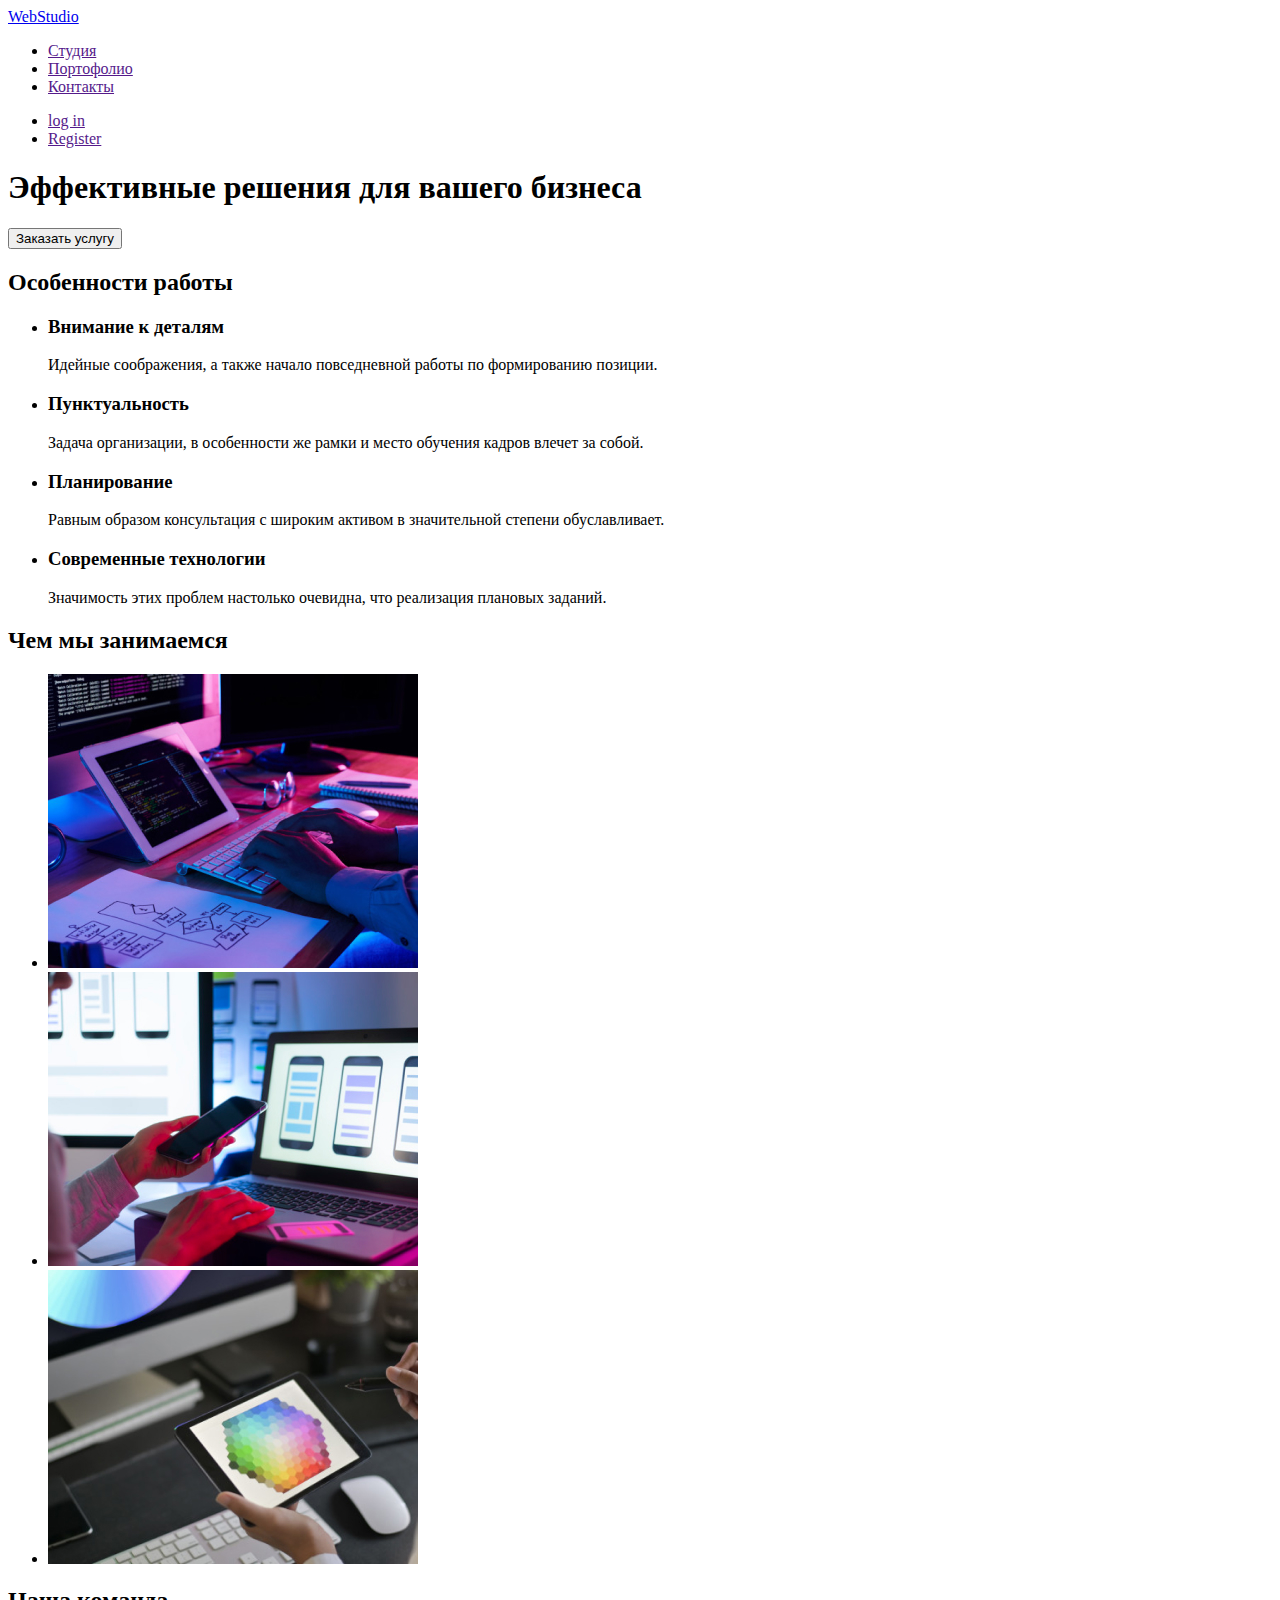
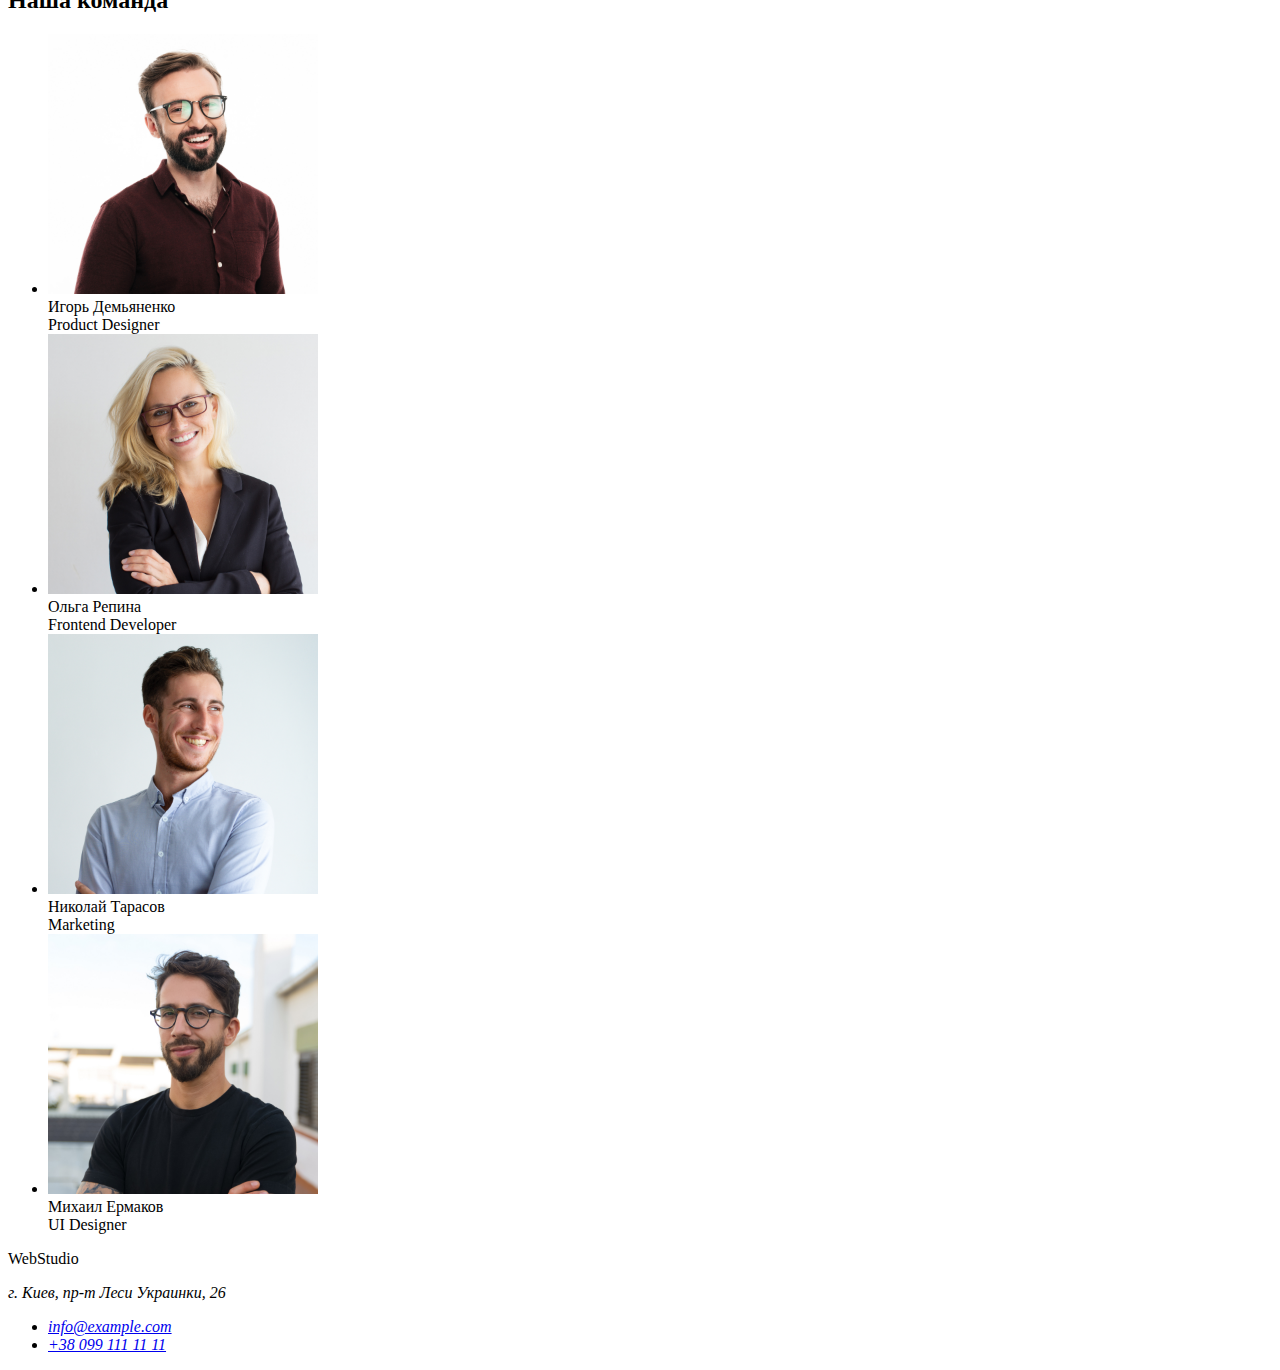
==== index.html @ 9db970cb "макет страницы 31.03.2021" ====
<!DOCTYPE html>
<html lang="ru">
  <head>
    <meta charset="UTF-8" />
    <meta http-equiv="X-UA-Compatible" content="IE=edge" />
    <meta name="viewport" content="width=device-width, initial-scale=1.0" />
    <link rel="stylesheet" href="./style/style.css" />
    <title>Document</title>
  </head>
  <body>
    <header>
      <!--Раздел основной навигации  -->
      <nav>
        <!--- Ссылка на глав. стр. -->
        <a href="#"> WebStudio </a>
        <!--- Навигация на др. стр.  -->
        <ul>
          <li><a href="">Студия</a></li>
          <li><a href="">Портофолио</a></li>
          <li><a href="">Контакты</a></li>
        </ul>
      </nav>
      <!--- Навигация на стр. регистрации -->
      <ul>
        <li><a href="">log in</a></li>
        <li><a href="">Register</a></li>
      </ul>
    </header>
    <!-- block hero -->
    <div>
      <section>
        <h1>Эффективные решения для вашего бизнеса</h1>
        <!-- ccылка на др.стр??  -->
        <button type="button">Заказать услугу</button>
      </section>
    </div>
    <main>
      <div>
        <!--чем мы занимемся -->
        <section>
          <h2>Особенности работы</h2>
          <ul>
            <li>
              <h3>Внимание к деталям</h3>
              <p>
                Идейные соображения, а также начало повседневной работы по
                формированию позиции.
              </p>
            </li>
            <li>
              <h3>Пунктуальность</h3>
              <p>
                Задача организации, в особенности же рамки и место обучения
                кадров влечет за собой.
              </p>
            </li>
            <li>
              <h3>Планирование</h3>
              <p>
                Равным образом консультация с широким активом в значительной
                степени обуславливает.
              </p>
            </li>
            <li>
              <h3>Современные технологии</h3>
              <p>
                Значимость этих проблем настолько очевидна, что реализация
                плановых заданий.
              </p>
            </li>
          </ul>
        </section>
        <section>
          <h2>Чем мы занимаемся</h2>
          <ul>
            <li>
              <img
                src="./images/programmer_working.jpg"
                width="370"
                height="294"
                alt="programmer working"
              />
            </li>
            <li>
              <img
                src="./images/desiners_are_developing.jpg"
                width="370"
                height="294"
                alt="desiners are developing"
              />
            </li>
            <li>
              <img
                src="./images/creative_artists.jpg"
                width="370"
                height="294"
                alt="creative artists"
              />
            </li>
          </ul>
        </section>
      </div>
      <!--Наша команда -->
      <section>
        <h2>Наша команда</h2>
        <ul>
          <li>
            <div>
              <img
                src="./images/team/Demjyanenko_Igor.jpg"
                width="270"
                height="260"
                alt=""
              />
              <div>Игорь Демьяненко</div>
              <span>Product Designer</span>
            </div>
          </li>
          <li>
            <div>
              <img
                src="./images/team/Repina_Olga.jpg"
                width="270"
                height="260"
                alt=""
              />
              <div>Ольга Репина</div>
              <span>Frontend Developer</span>
            </div>
          </li>
          <li>
            <div>
              <img
                src="./images/team/Tarasov_Nikolay.jpg"
                width="270"
                height="260"
                alt=""
              />
              <div>Николай Тарасов</div>
              <span>Marketing</span>
            </div>
          </li>
          <li>
            <div>
              <img
                src="./images/team/Ermakov_Mihail.jpg"
                width="270"
                height="260"
                alt=""
              />
              <div>Михаил Ермаков</div>
              <span>UI Designer</span>
            </div>
          </li>
        </ul>
      </section>
    </main>
    <footer>
      <p>WebStudio</p>
      <address>
        <p>г. Киев, пр-т Леси Украинки, 26</p>
        <ul>
          <li>
            <a href="mailto:info@example.com">info@example.com</a>
          </li>
          <li>
            <a href="tel:+380991111111">+38 099 111 11 11</a>
          </li>
        </ul>
      </address>
    </footer>
  </body>
</html>
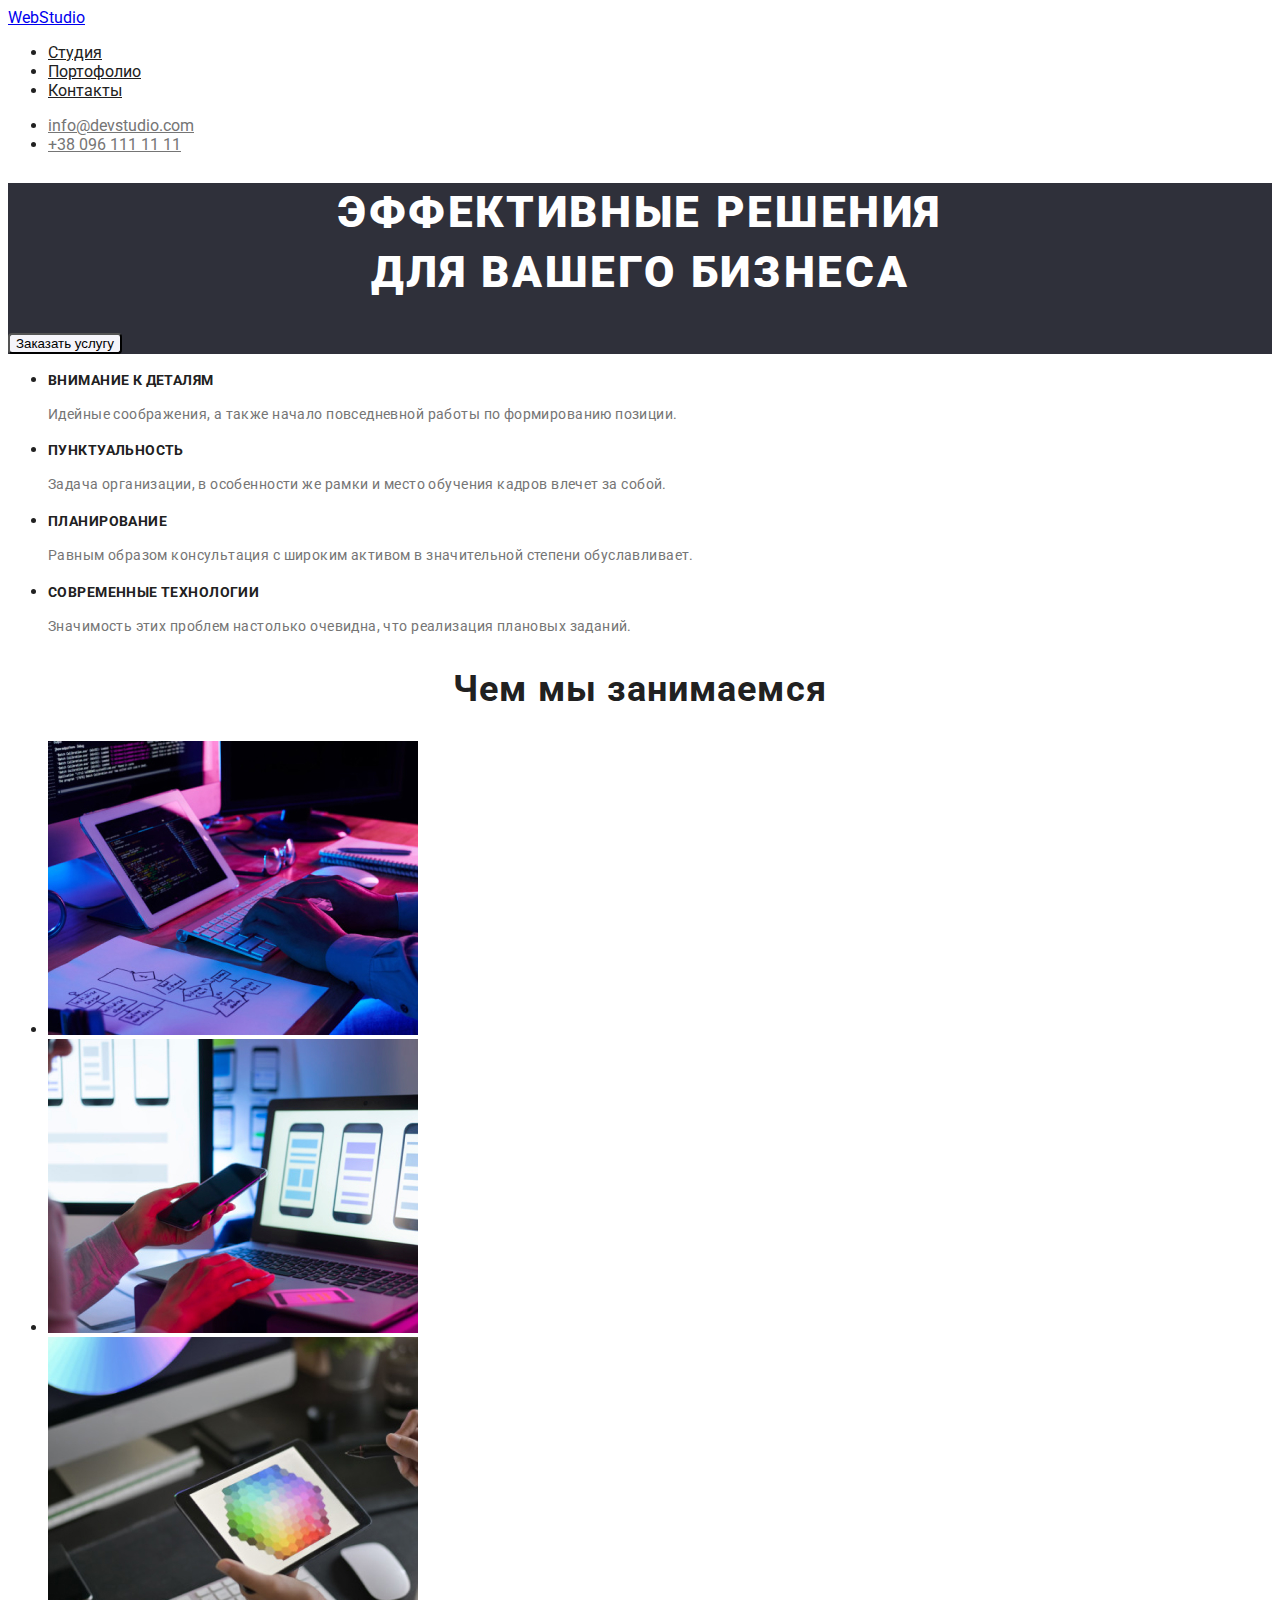
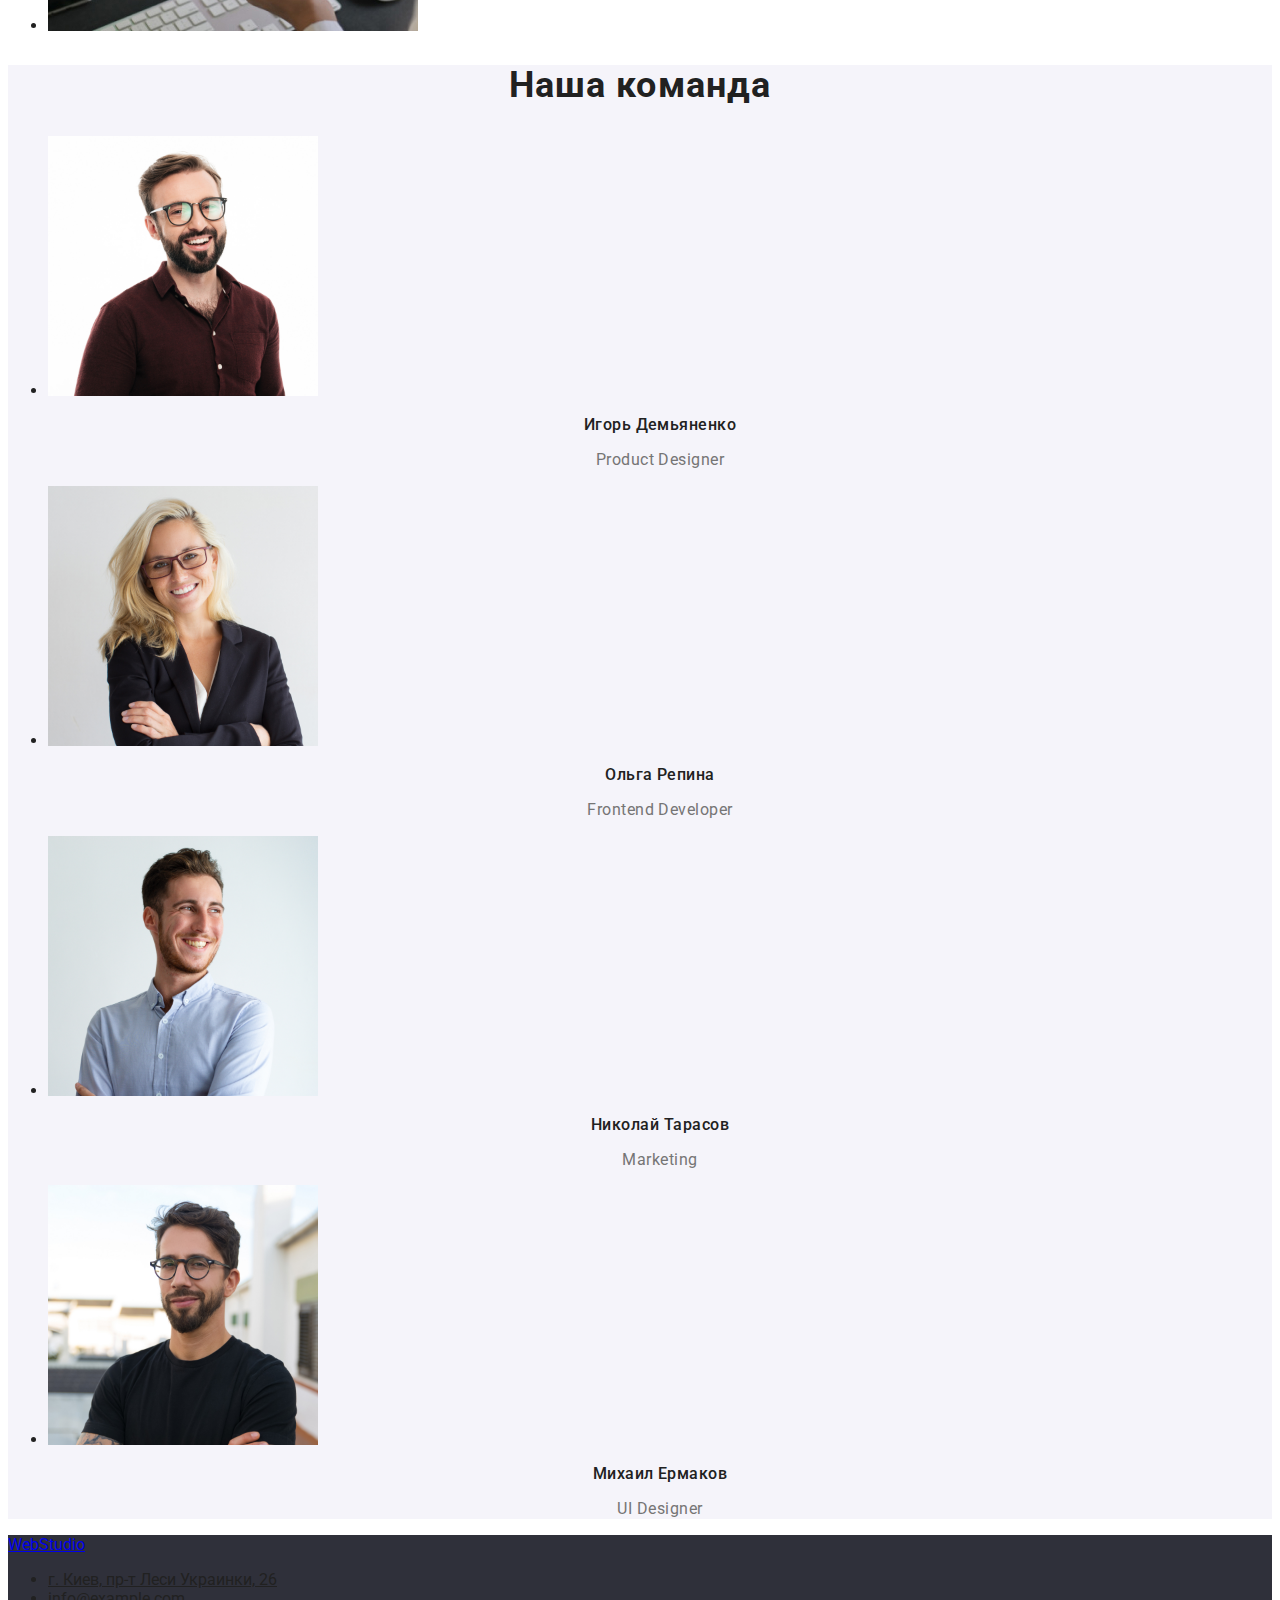
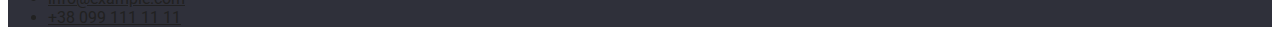
==== commit 6c804aa5: "styling pages" ====
--- a/index.html
+++ b/index.html
@@ -4,167 +4,180 @@
     <meta charset="UTF-8" />
     <meta http-equiv="X-UA-Compatible" content="IE=edge" />
     <meta name="viewport" content="width=device-width, initial-scale=1.0" />
+    <title>WebStudio</title>
+    <link rel="preconnect" href="https://fonts.gstatic.com" />
+    <link
+      href="https://fonts.googleapis.com/css2?family=Roboto:wght@100;300;400;500;700;900&display=swap"
+      rel="stylesheet"
+    />
     <link rel="stylesheet" href="./style/style.css" />
-    <title>Document</title>
+    <style>
+      body {
+        color: #212121;
+        background-color: #ffffff;
+        font-family: Roboto, sans-serif;
+      }
+    </style>
   </head>
   <body>
-    <header>
+    <header class="header">
       <!--Раздел основной навигации  -->
-      <nav>
+      <nav class="nav">
         <!--- Ссылка на глав. стр. -->
-        <a href="#"> WebStudio </a>
+        <a href="./index.html" class="logo"> WebStudio </a>
         <!--- Навигация на др. стр.  -->
         <ul>
-          <li><a href="">Студия</a></li>
-          <li><a href="">Портофолио</a></li>
-          <li><a href="">Контакты</a></li>
+          <li><a href="./index.html" class="link">Студия</a></li>
+          <li><a href="./portfolio.html" class="link">Портофолио</a></li>
+          <li><a href="#contacts" class="link">Контакты</a></li>
         </ul>
       </nav>
       <!--- Навигация на стр. регистрации -->
       <ul>
-        <li><a href="">log in</a></li>
-        <li><a href="">Register</a></li>
+        <li>
+          <a href="mailto:info@devstudio.com" class="link feedback"
+            >info@devstudio.com</a
+          >
+        </li>
+        <li>
+          <a href="tel:+380961111111" class="link feedback"
+            >+38 096 111 11 11</a
+          >
+        </li>
       </ul>
     </header>
     <!-- block hero -->
-    <div>
-      <section>
-        <h1>Эффективные решения для вашего бизнеса</h1>
+    <main class="main">
+      <section class="hero">
+        <h1 class="h1">
+          Эффективные решения<br />
+          для вашего бизнеса
+        </h1>
         <!-- ccылка на др.стр??  -->
-        <button type="button">Заказать услугу</button>
+        <button type="button" class="btn">Заказать услугу</button>
       </section>
-    </div>
-    <main>
-      <div>
-        <!--чем мы занимемся -->
-        <section>
-          <h2>Особенности работы</h2>
-          <ul>
-            <li>
-              <h3>Внимание к деталям</h3>
-              <p>
-                Идейные соображения, а также начало повседневной работы по
-                формированию позиции.
-              </p>
-            </li>
-            <li>
-              <h3>Пунктуальность</h3>
-              <p>
-                Задача организации, в особенности же рамки и место обучения
-                кадров влечет за собой.
-              </p>
-            </li>
-            <li>
-              <h3>Планирование</h3>
-              <p>
-                Равным образом консультация с широким активом в значительной
-                степени обуславливает.
-              </p>
-            </li>
-            <li>
-              <h3>Современные технологии</h3>
-              <p>
-                Значимость этих проблем настолько очевидна, что реализация
-                плановых заданий.
-              </p>
-            </li>
-          </ul>
-        </section>
-        <section>
-          <h2>Чем мы занимаемся</h2>
-          <ul>
-            <li>
-              <img
-                src="./images/programmer_working.jpg"
-                width="370"
-                height="294"
-                alt="programmer working"
-              />
-            </li>
-            <li>
-              <img
-                src="./images/desiners_are_developing.jpg"
-                width="370"
-                height="294"
-                alt="desiners are developing"
-              />
-            </li>
-            <li>
-              <img
-                src="./images/creative_artists.jpg"
-                width="370"
-                height="294"
-                alt="creative artists"
-              />
-            </li>
-          </ul>
-        </section>
-      </div>
-      <!--Наша команда -->
-      <section>
-        <h2>Наша команда</h2>
+      <!--чем мы занимемся -->
+      <section class="work-section">
+        <h2 class="h2 visually-hidden">Особенности работы</h2>
+        <ul class="aspect">
+          <li>
+            <h3 class="h3">Внимание к деталям</h3>
+            <p class="p">
+              Идейные соображения, а также начало повседневной работы по
+              формированию позиции.
+            </p>
+          </li>
+          <li>
+            <h3 class="h3">Пунктуальность</h3>
+            <p class="p">
+              Задача организации, в особенности же рамки и место обучения кадров
+              влечет за собой.
+            </p>
+          </li>
+          <li>
+            <h3 class="h3">Планирование</h3>
+            <p class="p">
+              Равным образом консультация с широким активом в значительной
+              степени обуславливает.
+            </p>
+          </li>
+          <li>
+            <h3 class="h3">Современные технологии</h3>
+            <p class="p">
+              Значимость этих проблем настолько очевидна, что реализация
+              плановых заданий.
+            </p>
+          </li>
+        </ul>
+      </section>
+      <section class="engage">
+        <h2 class="h2">Чем мы занимаемся</h2>
         <ul>
           <li>
-            <div>
-              <img
-                src="./images/team/Demjyanenko_Igor.jpg"
-                width="270"
-                height="260"
-                alt=""
-              />
-              <div>Игорь Демьяненко</div>
-              <span>Product Designer</span>
-            </div>
+            <img
+              src="./images/programmer_working.jpg"
+              width="370"
+              height="294"
+              alt="programmer working"
+            />
           </li>
           <li>
-            <div>
-              <img
-                src="./images/team/Repina_Olga.jpg"
-                width="270"
-                height="260"
-                alt=""
-              />
-              <div>Ольга Репина</div>
-              <span>Frontend Developer</span>
-            </div>
+            <img
+              src="./images/desiners_are_developing.jpg"
+              width="370"
+              height="294"
+              alt="desiners are developing"
+            />
           </li>
           <li>
-            <div>
-              <img
-                src="./images/team/Tarasov_Nikolay.jpg"
-                width="270"
-                height="260"
-                alt=""
-              />
-              <div>Николай Тарасов</div>
-              <span>Marketing</span>
-            </div>
+            <img
+              src="./images/creative_artists.jpg"
+              width="370"
+              height="294"
+              alt="creative artists"
+            />
+          </li>
+        </ul>
+      </section>
+      <!--Наша команда -->
+      <section class="team">
+        <h2 class="h2">Наша команда</h2>
+        <ul>
+          <li>
+            <img
+              src="./images/team/Demjyanenko_Igor.jpg"
+              width="270"
+              height="260"
+              alt=""
+            />
+            <h3>Игорь Демьяненко</h3>
+            <p>Product Designer</p>
           </li>
           <li>
-            <div>
-              <img
-                src="./images/team/Ermakov_Mihail.jpg"
-                width="270"
-                height="260"
-                alt=""
-              />
-              <div>Михаил Ермаков</div>
-              <span>UI Designer</span>
-            </div>
+            <img
+              src="./images/team/Repina_Olga.jpg"
+              width="270"
+              height="260"
+              alt=""
+            />
+            <h3>Ольга Репина</h3>
+            <p>Frontend Developer</p>
+          </li>
+          <li>
+            <img
+              src="./images/team/Tarasov_Nikolay.jpg"
+              width="270"
+              height="260"
+              alt=""
+            />
+            <h3>Николай Тарасов</h3>
+            <p>Marketing</p>
+          </li>
+          <li>
+            <img
+              src="./images/team/Ermakov_Mihail.jpg"
+              width="270"
+              height="260"
+              alt=""
+            />
+            <h3>Михаил Ермаков</h3>
+            <p>UI Designer</p>
           </li>
         </ul>
       </section>
     </main>
-    <footer>
-      <p>WebStudio</p>
-      <address>
-        <p>г. Киев, пр-т Леси Украинки, 26</p>
+    <footer class="footer">
+      <a href="./index.html" class="logo">WebStudio</a>
+      <address class="address" id="contacts">
         <ul>
           <li>
-            <a href="mailto:info@example.com">info@example.com</a>
+            <a href="" class="link">г. Киев, пр-т Леси Украинки, 26</a>
           </li>
           <li>
-            <a href="tel:+380991111111">+38 099 111 11 11</a>
+            <a href="mailto:info@example.com" class="link">info@example.com</a>
+          </li>
+          <li>
+            <a href="tel:+380991111111" class="link">+38 099 111 11 11</a>
           </li>
         </ul>
       </address>
--- a/style/style.css
+++ b/style/style.css
@@ -0,0 +1,108 @@
+:root {
+  --color-text1: #212121;
+  --color-text2: #757575;
+  --color-link-focus: #2196f3;
+  --color-bg-body: #ffffff;
+  --color-bg-btn: #f5f4fa;
+  --color-hero: #2f303a;
+}
+
+.visually-hidden {
+  position: absolute !important;
+  clip: rect(1px 1px 1px 1px);
+  clip: rect(1px, 1px, 1px, 1px);
+  padding: 0 !important;
+  border: 0 !important;
+  height: 1px !important;
+  width: 1px !important;
+  overflow: hidden;
+}
+
+.link {
+  color: var(--color-text1);
+}
+
+.feedback {
+  color: var(--color-text2);
+}
+
+.link:hover,
+.link:focus,
+.feedback:hover,
+.feedback:focus {
+  color: var(--color-link-focus);
+}
+
+.hero,
+.footer {
+  background-color: var(--color-hero);
+}
+
+.h1 {
+  color: var(--color-bg-body);
+  font-weight: 900;
+  font-size: 44px;
+  line-height: 1.36;
+  text-align: center;
+  letter-spacing: 0.06em;
+  text-transform: uppercase;
+}
+
+.btn {
+  background-color: var(--color-bg-btn);
+  border-radius: 4px;
+}
+
+.btn:focus,
+.btn:hover {
+  background-color: var(--color-link-focus);
+  color: var(--color-bg-body);
+  border-radius: 4px;
+}
+
+.aspect h3 {
+  font-weight: bold;
+  font-size: 14px;
+  line-height: 1.14;
+  letter-spacing: 0.03em;
+  text-transform: uppercase;
+}
+.aspect p {
+  color: var(--color-text2);
+  font-family: Roboto;
+  font-size: 14px;
+  line-height: 1.71;
+  letter-spacing: 0.03em;
+}
+
+.h2 {
+  font-weight: bold;
+  font-size: 36px;
+  line-height: 1.16;
+  text-align: center;
+  letter-spacing: 0.03em;
+}
+
+.team {
+  background-color: var(--color-bg-btn);
+}
+
+.team h3 {
+  font-weight: 500;
+  font-size: 16px;
+  line-height: 1.18;
+  text-align: center;
+  letter-spacing: 0.03em;
+}
+
+.team p {
+  color: var(--color-text2);
+  font-size: 16px;
+  line-height: 1.18;
+  text-align: center;
+  letter-spacing: 0.03em;
+}
+
+.address {
+  font-style: inherit;
+}
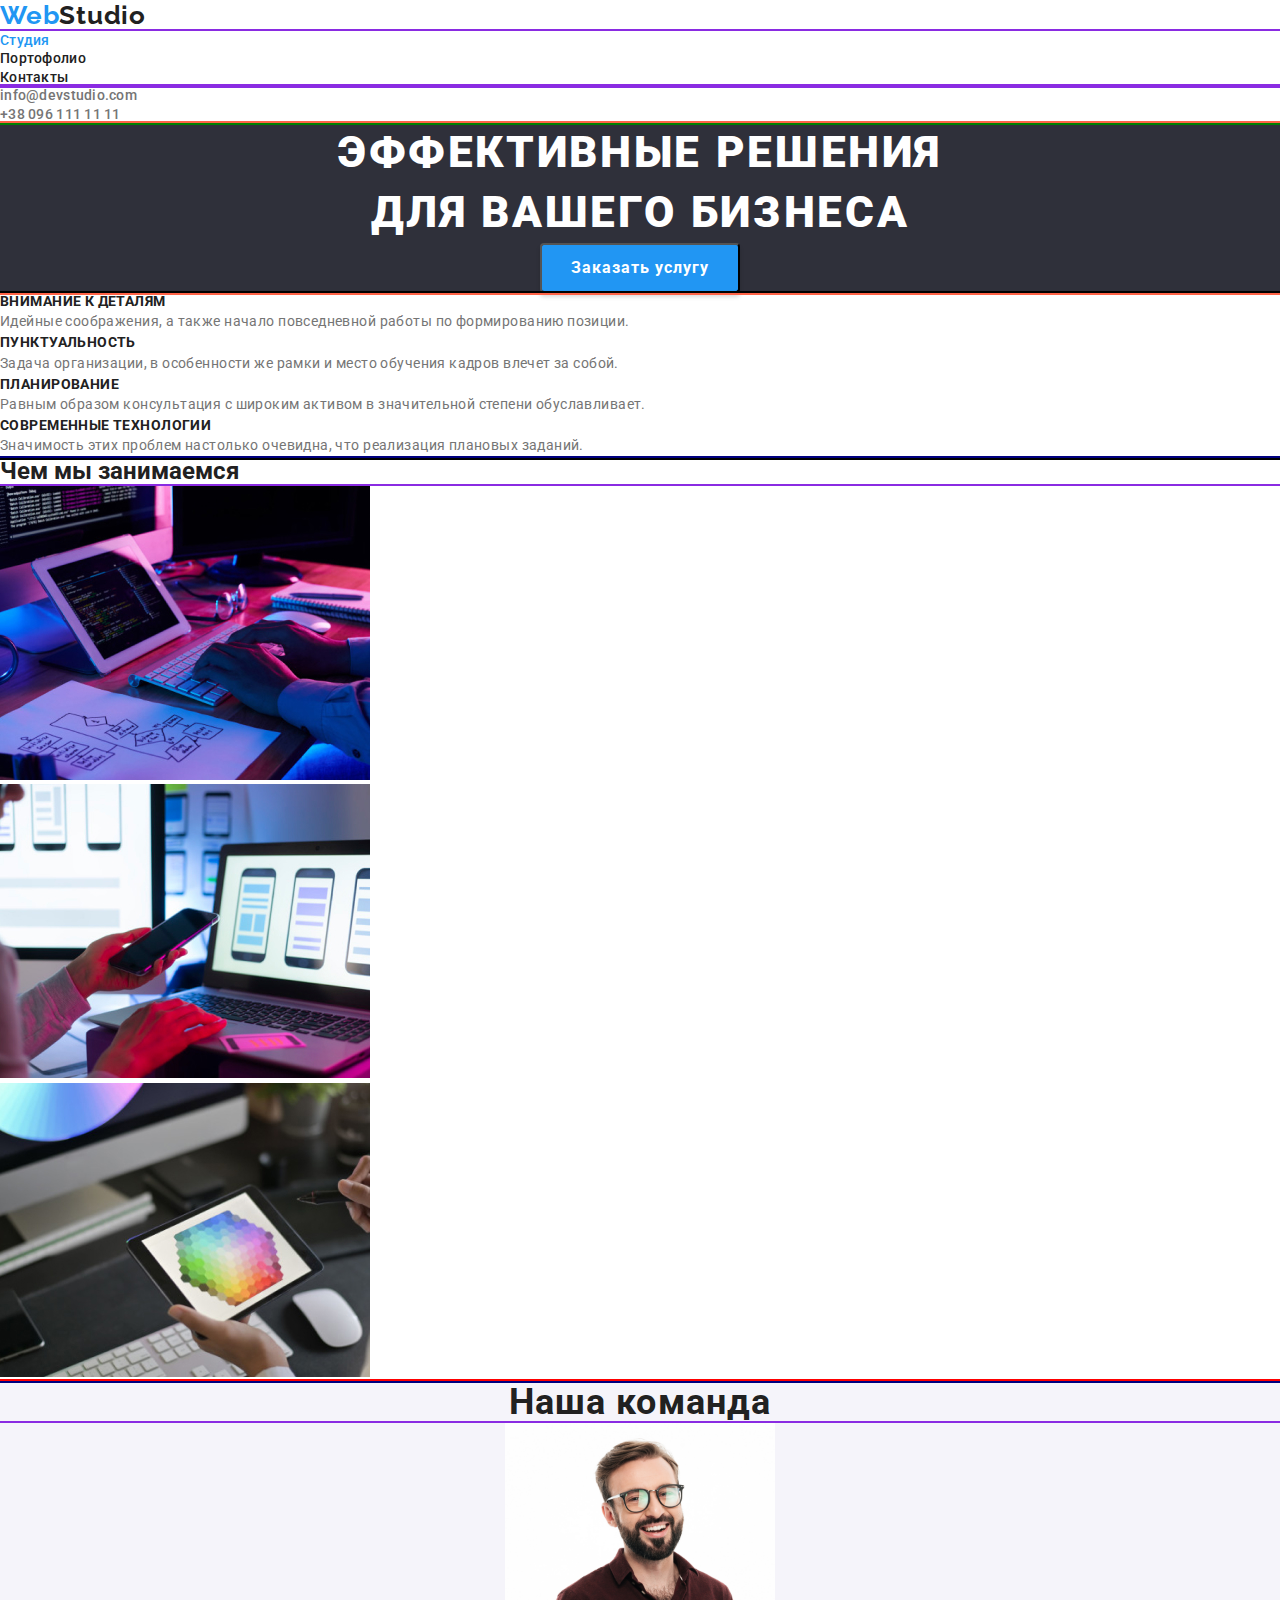
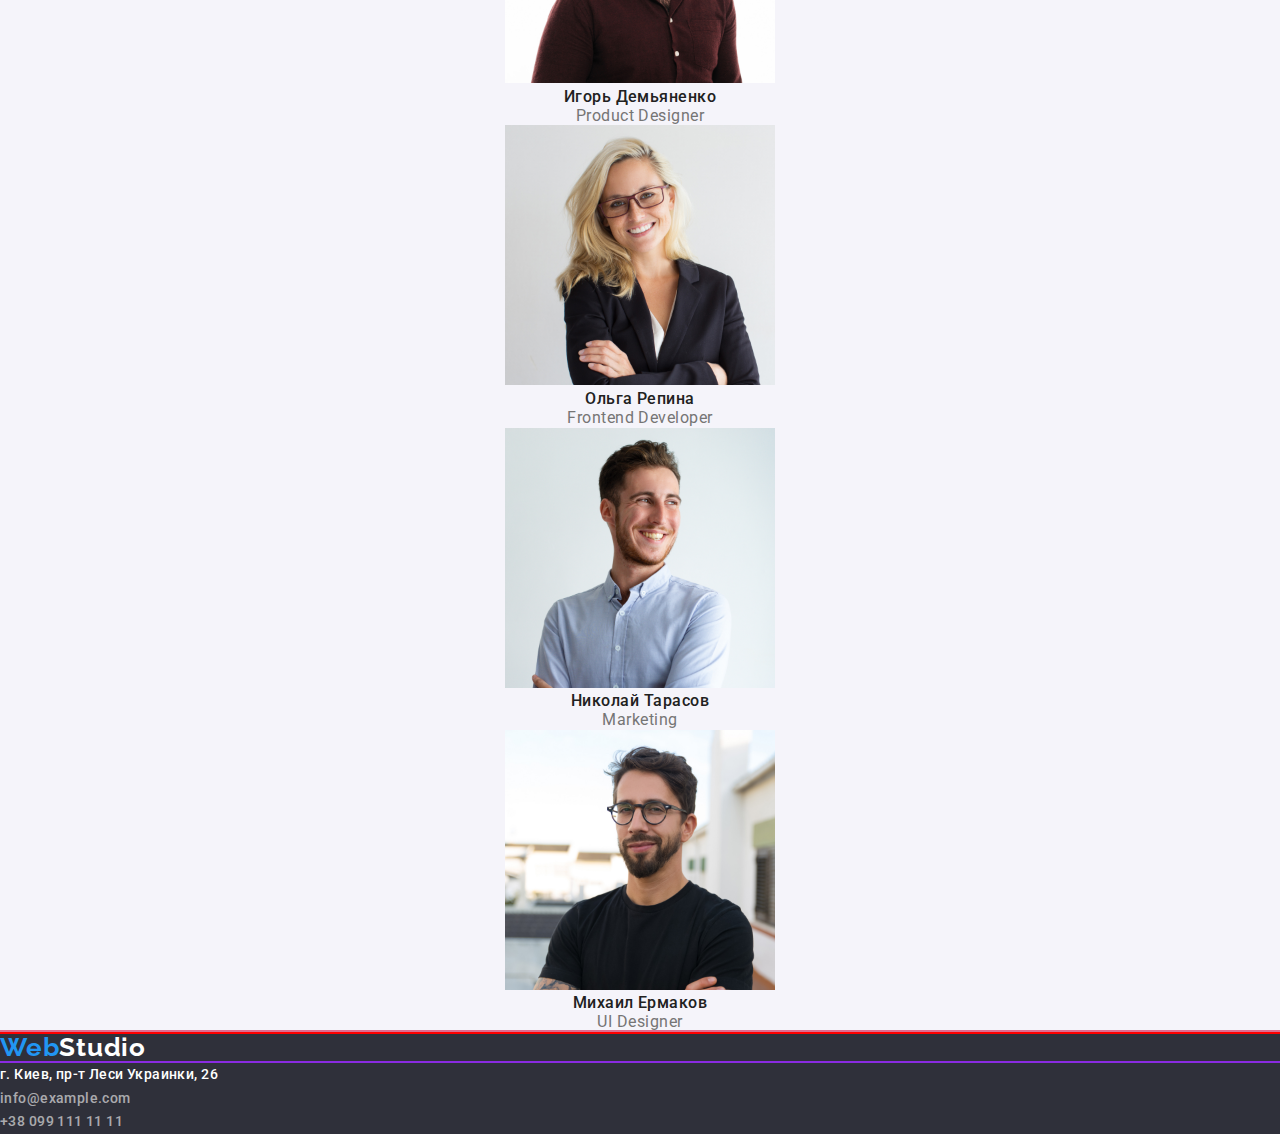
==== commit a8e09b1a: "позиционирование" ====
--- a/index.html
+++ b/index.html
@@ -10,26 +10,39 @@
       href="https://fonts.googleapis.com/css2?family=Roboto:wght@100;300;400;500;700;900&display=swap"
       rel="stylesheet"
     />
+    <link
+      href="https://fonts.googleapis.com/css2?family=Raleway:wght@700&display=swap"
+      rel="stylesheet"
+    />
+    <link
+      rel="stylesheet"
+      href="https://cdnjs.cloudflare.com/ajax/libs/modern-normalize/0.7.0/modern-normalize.min.css"
+    />
     <link rel="stylesheet" href="./style/style.css" />
-    <style>
-      body {
-        color: #212121;
-        background-color: #ffffff;
-        font-family: Roboto, sans-serif;
-      }
-    </style>
   </head>
   <body>
     <header class="header">
       <!--Раздел основной навигации  -->
-      <nav class="nav">
+      <nav class="nvg">
         <!--- Ссылка на глав. стр. -->
-        <a href="./index.html" class="logo"> WebStudio </a>
+        <a href="./index.html" class="header-logo logo"
+          >Web<span class="header-logo-studio">Studio</span></a
+        >
         <!--- Навигация на др. стр.  -->
-        <ul>
-          <li><a href="./index.html" class="link">Студия</a></li>
-          <li><a href="./portfolio.html" class="link">Портофолио</a></li>
-          <li><a href="#contacts" class="link">Контакты</a></li>
+        <ul class="nvg-list">
+          <li>
+            <a href="./index.html" class="header-link header-link-studio link"
+              >Студия</a
+            >
+          </li>
+          <li>
+            <a href="./portfolio.html" class="header-link link">Портофолио</a>
+          </li>
+          <li>
+            <a href="#contacts" class="header-link header-link-contacts link"
+              >Контакты</a
+            >
+          </li>
         </ul>
       </nav>
       <!--- Навигация на стр. регистрации -->
@@ -49,41 +62,41 @@
     <!-- block hero -->
     <main class="main">
       <section class="hero">
-        <h1 class="h1">
+        <h1 class="hero-title title">
           Эффективные решения<br />
           для вашего бизнеса
         </h1>
         <!-- ccылка на др.стр??  -->
-        <button type="button" class="btn">Заказать услугу</button>
+        <button type="button" class="hero-btn btn">Заказать услугу</button>
       </section>
       <!--чем мы занимемся -->
       <section class="work-section">
-        <h2 class="h2 visually-hidden">Особенности работы</h2>
-        <ul class="aspect">
-          <li>
-            <h3 class="h3">Внимание к деталям</h3>
-            <p class="p">
+        <h2 class="work-section-title visually-hidden">Особенности работы</h2>
+        <ul class="work-section-aspect">
+          <li>
+            <h3 class="work-section-title title">Внимание к деталям</h3>
+            <p class="work-section-text text">
               Идейные соображения, а также начало повседневной работы по
               формированию позиции.
             </p>
           </li>
           <li>
-            <h3 class="h3">Пунктуальность</h3>
-            <p class="p">
+            <h3 class="work-section-title title">Пунктуальность</h3>
+            <p class="work-section-text text">
               Задача организации, в особенности же рамки и место обучения кадров
               влечет за собой.
             </p>
           </li>
           <li>
-            <h3 class="h3">Планирование</h3>
-            <p class="p">
+            <h3 class="work-section-title title">Планирование</h3>
+            <p class="work-section-text text">
               Равным образом консультация с широким активом в значительной
               степени обуславливает.
             </p>
           </li>
           <li>
-            <h3 class="h3">Современные технологии</h3>
-            <p class="p">
+            <h3 class="work-section-title title">Современные технологии</h3>
+            <p class="work-section-text text">
               Значимость этих проблем настолько очевидна, что реализация
               плановых заданий.
             </p>
@@ -91,8 +104,8 @@
         </ul>
       </section>
       <section class="engage">
-        <h2 class="h2">Чем мы занимаемся</h2>
-        <ul>
+        <h2 class="engage-title title">Чем мы занимаемся</h2>
+        <ul class="engage-list list">
           <li>
             <img
               src="./images/programmer_working.jpg"
@@ -121,8 +134,8 @@
       </section>
       <!--Наша команда -->
       <section class="team">
-        <h2 class="h2">Наша команда</h2>
-        <ul>
+        <h2 class="team-title title">Наша команда</h2>
+        <ul class="team-list">
           <li>
             <img
               src="./images/team/Demjyanenko_Igor.jpg"
@@ -130,8 +143,8 @@
               height="260"
               alt=""
             />
-            <h3>Игорь Демьяненко</h3>
-            <p>Product Designer</p>
+            <h3 class="team-subtitle title">Игорь Демьяненко</h3>
+            <p class="team-text text">Product Designer</p>
           </li>
           <li>
             <img
@@ -140,8 +153,8 @@
               height="260"
               alt=""
             />
-            <h3>Ольга Репина</h3>
-            <p>Frontend Developer</p>
+            <h3 class="team-subtitle title">Ольга Репина</h3>
+            <p class="team-text text">Frontend Developer</p>
           </li>
           <li>
             <img
@@ -150,8 +163,8 @@
               height="260"
               alt=""
             />
-            <h3>Николай Тарасов</h3>
-            <p>Marketing</p>
+            <h3 class="team-subtitle title">Николай Тарасов</h3>
+            <p class="team-text text">Marketing</p>
           </li>
           <li>
             <img
@@ -160,24 +173,32 @@
               height="260"
               alt=""
             />
-            <h3>Михаил Ермаков</h3>
-            <p>UI Designer</p>
+            <h3 class="team-subtitle title">Михаил Ермаков</h3>
+            <p class="team-text text">UI Designer</p>
           </li>
         </ul>
       </section>
     </main>
     <footer class="footer">
-      <a href="./index.html" class="logo">WebStudio</a>
-      <address class="address" id="contacts">
+      <a href="./index.html" class="footer-logo logo"
+        >Web<span class="footer-logo-studio">Studio</span></a
+      >
+      <address class="footer-address" id="contacts">
         <ul>
           <li>
-            <a href="" class="link">г. Киев, пр-т Леси Украинки, 26</a>
-          </li>
-          <li>
-            <a href="mailto:info@example.com" class="link">info@example.com</a>
-          </li>
-          <li>
-            <a href="tel:+380991111111" class="link">+38 099 111 11 11</a>
+            <a href="" class="footer-link link"
+              >г. Киев, пр-т Леси Украинки, 26</a
+            >
+          </li>
+          <li>
+            <a href="mailto:info@example.com" class="footer-link-mail link"
+              >info@example.com</a
+            >
+          </li>
+          <li>
+            <a href="tel:+380991111111" class="footer-link-tel link"
+              >+38 099 111 11 11</a
+            >
           </li>
         </ul>
       </address>
--- a/style/style.css
+++ b/style/style.css
@@ -1,3 +1,13 @@
+html {
+  box-sizing: border-box;
+}
+
+*,
+*::before,
+*::after {
+  box-sizing: inherit;
+}
+
 :root {
   --color-text1: #212121;
   --color-text2: #757575;
@@ -18,12 +28,46 @@
   overflow: hidden;
 }
 
+body {
+  background-color: var(--color-bg-body);
+  color: var(--color-text1);
+  font-family: Roboto, sans-serif;
+  margin: 0;
+}
+
+h1,
+h2,
+h3,
+p {
+  margin: 0;
+  padding: 0;
+}
+
+ul {
+  list-style: none;
+  margin: 0;
+  padding: 0;
+  outline: 2px solid blueviolet;
+}
+
+.conteiner {
+  width: 1170px;
+  padding-left: 15px;
+  padding-right: 15px;
+  margin: 0 auto;
+}
+
+.header {
+  outline: 2px solid green;
+}
+
 .link {
   color: var(--color-text1);
-}
-
-.feedback {
-  color: var(--color-text2);
+  font-weight: 500;
+  font-size: 14px;
+  line-height: 1.14;
+  letter-spacing: 0.02em;
+  text-decoration: none;
 }
 
 .link:hover,
@@ -33,17 +77,57 @@
   color: var(--color-link-focus);
 }
 
-.hero,
+.header-link-studio,
+.header-link-portfolio {
+  font-weight: 500;
+  font-size: 14px;
+  line-height: 1.25;
+  letter-spacing: 0.02em;
+  color: var(--color-link-focus);
+}
+
+.logo {
+  font-family: Raleway, sans-serif;
+  font-weight: 700;
+  font-size: 26px;
+  line-height: 1.19;
+  letter-spacing: 0.03em;
+  text-decoration: none;
+  color: var(--color-link-focus);
+}
+
+.header-logo-studio {
+  color: var(--color-text1);
+}
+
 .footer {
+  margin: 0px;
+  padding: 0px;
+  outline: 2px solid palevioletred;
+}
+
+.footer-logo-studio {
+  color: var(--color-bg-body);
+}
+
+.feedback {
+  color: var(--color-text2);
+}
+
+.hero {
+  margin: 0px;
+  padding: 0px;
   background-color: var(--color-hero);
-}
-
-.h1 {
+  text-align: center;
+
+  outline: 2px solid tomato;
+}
+
+.hero-title {
   color: var(--color-bg-body);
   font-weight: 900;
   font-size: 44px;
   line-height: 1.36;
-  text-align: center;
   letter-spacing: 0.06em;
   text-transform: uppercase;
 }
@@ -51,6 +135,12 @@
 .btn {
   background-color: var(--color-bg-btn);
   border-radius: 4px;
+  font-weight: bold;
+  font-size: 16px;
+  line-height: 1.87;
+  text-align: center;
+  letter-spacing: 0.06em;
+  cursor: pointer;
 }
 
 .btn:focus,
@@ -60,49 +150,136 @@
   border-radius: 4px;
 }
 
-.aspect h3 {
-  font-weight: bold;
-  font-size: 14px;
-  line-height: 1.14;
+.hero-btn {
+  background-color: var(--color-link-focus);
+  color: var(--color-bg-body);
+  border-radius: 4px;
+  width: 200px;
+  height: 50px;
+  box-shadow: 0px 4px 4px rgba(0, 0, 0, 0.15);
+}
+
+.work-section {
+  margin: 0px;
+  padding: 0px;
+
+  outline: 2px solid black;
+}
+
+.work-section-title {
+  font-weight: 700;
+  font-size: 14px;
+  line-height: 1.25;
   letter-spacing: 0.03em;
   text-transform: uppercase;
-}
-.aspect p {
-  color: var(--color-text2);
-  font-family: Roboto;
+  color: var(--color-text1);
+}
+
+.work-section-text {
+  color: var(--color-text2);
   font-size: 14px;
   line-height: 1.71;
   letter-spacing: 0.03em;
 }
 
-.h2 {
-  font-weight: bold;
-  font-size: 36px;
-  line-height: 1.16;
-  text-align: center;
-  letter-spacing: 0.03em;
+.engage {
+  outline: 2px solid navy;
 }
 
 .team {
   background-color: var(--color-bg-btn);
-}
-
-.team h3 {
+
+  outline: 2px solid red;
+}
+.team-title {
+  font-weight: 700;
+  font-size: 36px;
+  line-height: 1.17;
+  letter-spacing: 0.03em;
+  color: var(--color-text1);
+  text-align: center;
+}
+
+.team-list {
+  text-align: center;
+}
+
+.team-subtitle {
   font-weight: 500;
   font-size: 16px;
   line-height: 1.18;
-  text-align: center;
-  letter-spacing: 0.03em;
-}
-
-.team p {
+  letter-spacing: 0.03em;
+}
+
+.team-text {
   color: var(--color-text2);
   font-size: 16px;
   line-height: 1.18;
-  text-align: center;
-  letter-spacing: 0.03em;
-}
-
-.address {
-  font-style: inherit;
-}
+  letter-spacing: 0.03em;
+}
+
+.footer {
+  margin: 0px;
+  padding: 0px;
+  background-color: var(--color-hero);
+}
+
+.footer-link {
+  font-style: normal;
+  color: var(--color-bg-body);
+  font-size: 14px;
+  line-height: 1.7;
+  letter-spacing: 0.03em;
+}
+.footer-link-tel,
+.footer-link-mail {
+  font-size: 14px;
+  line-height: 1.7;
+  letter-spacing: 0.03em;
+  color: rgba(255, 255, 255, 0.6);
+  font-style: normal;
+}
+
+.footer-link:focus,
+.footer-link:hover,
+.footer-link-tel:focus,
+.footer-link-mail:focus,
+.footer-link-tel:hover,
+.footer-link-mail:hover {
+  color: var(--color-link-focus);
+}
+
+/*==============portfolio=====================*/
+.btn-prtfolio {
+  font-weight: 500;
+  font-size: 16px;
+  line-height: 1.62;
+  text-align: center;
+  letter-spacing: 0.03em;
+  border: none;
+}
+
+.btn-prtfolio:hover,
+.btn-prtfolio:focus {
+  background-color: var(--color-link-focus);
+  color: var(--color-bg-body);
+  border-radius: 4px;
+  box-shadow: 0px 3px 1px rgba(0, 0, 0, 0.1), 0px 1px 2px rgba(0, 0, 0, 0.08),
+    0px 2px 2px rgba(0, 0, 0, 0.12);
+  border: none;
+}
+
+.main-section-content-subtitle {
+  font-weight: 700;
+  font-size: 18px;
+  line-height: 2;
+  letter-spacing: 0.06em;
+  color: var(--color-text1);
+}
+
+.main-section-content-text {
+  font-size: 16px;
+  line-height: 1.87;
+  letter-spacing: 0.03em;
+  color: var(--color-text2);
+}
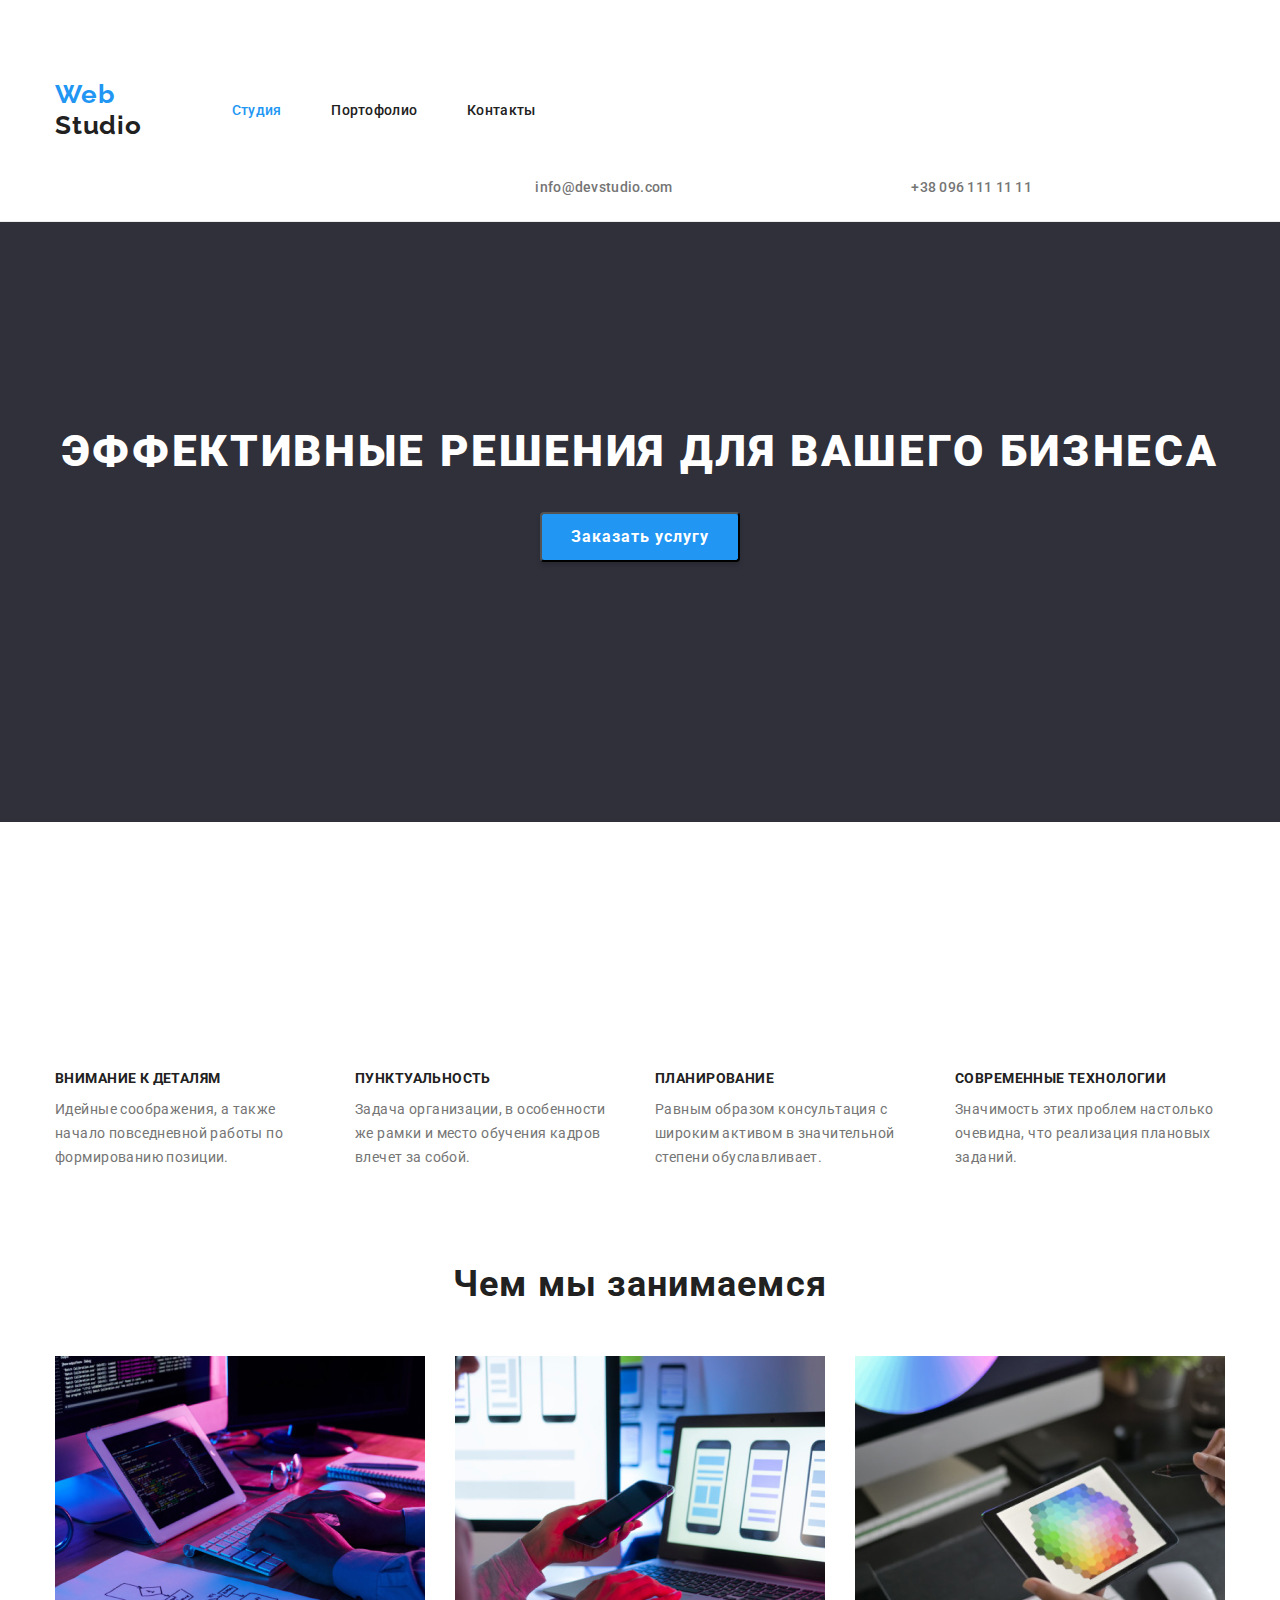
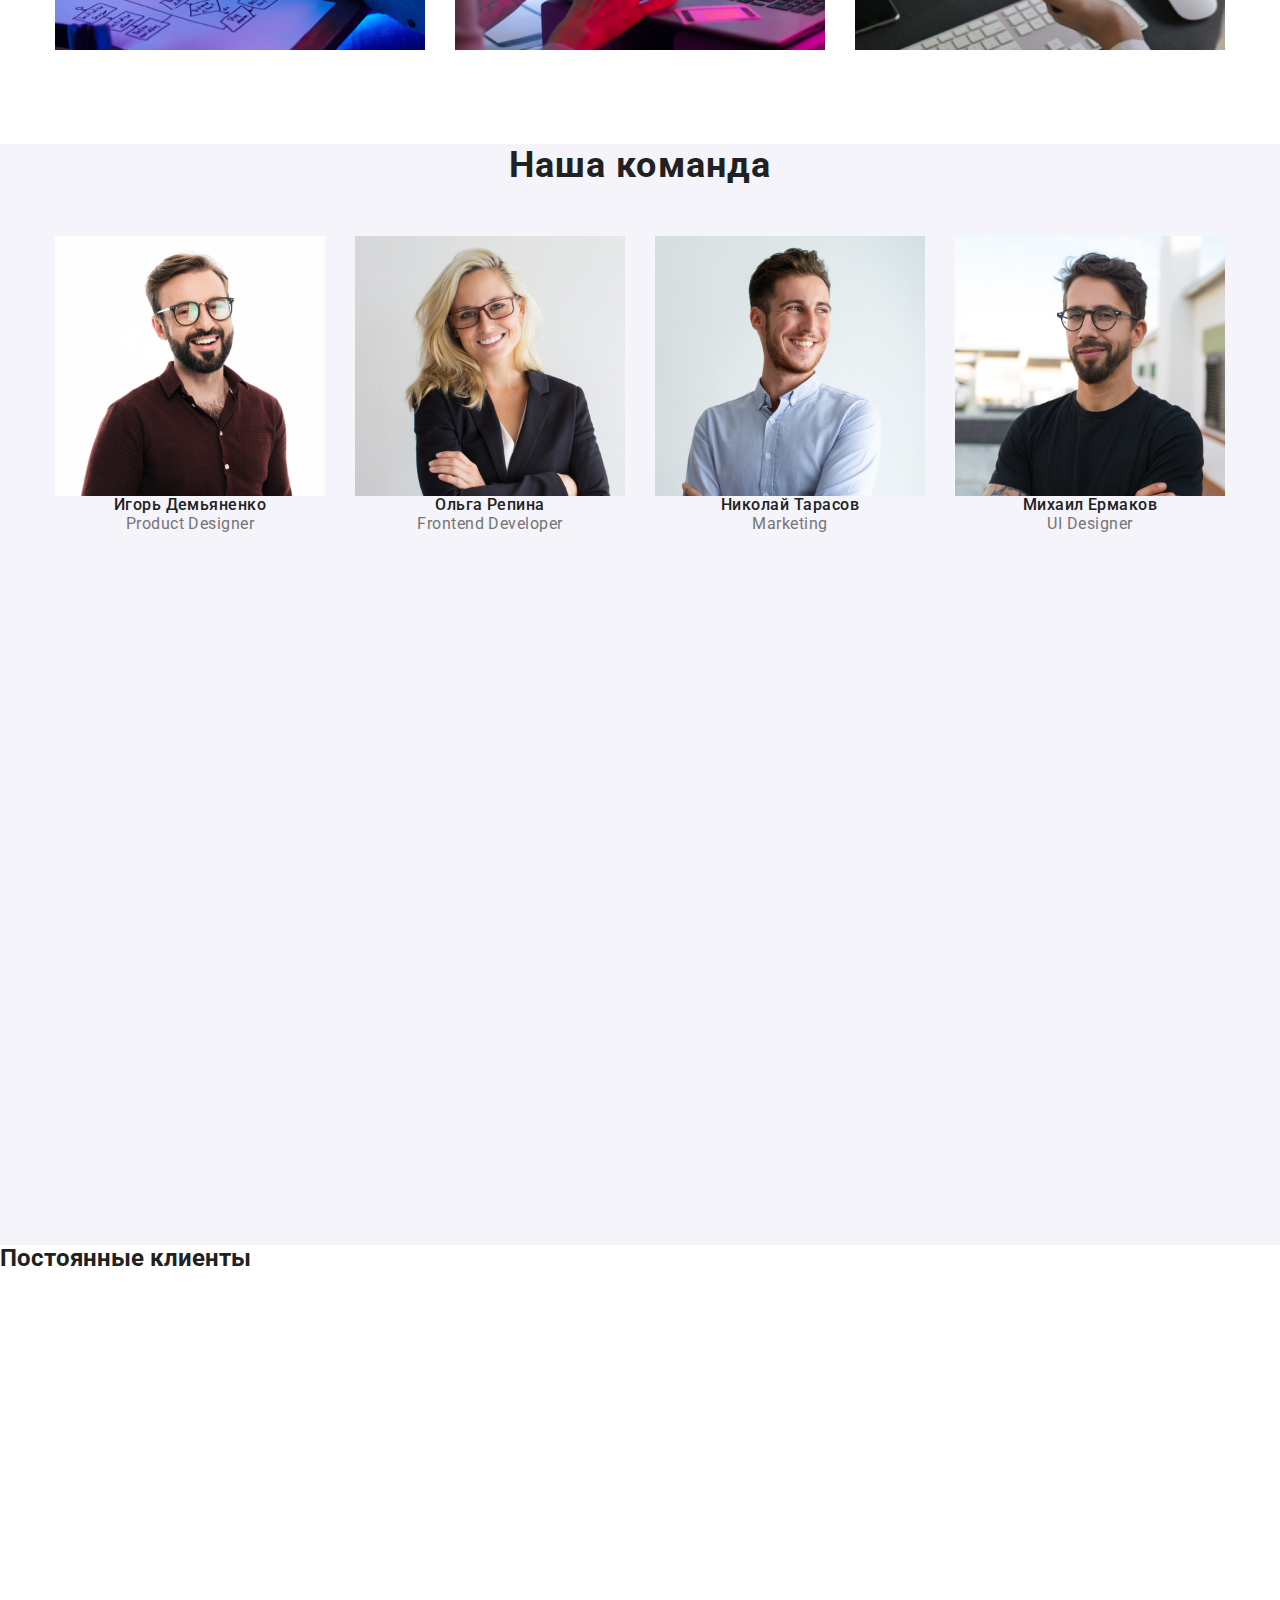
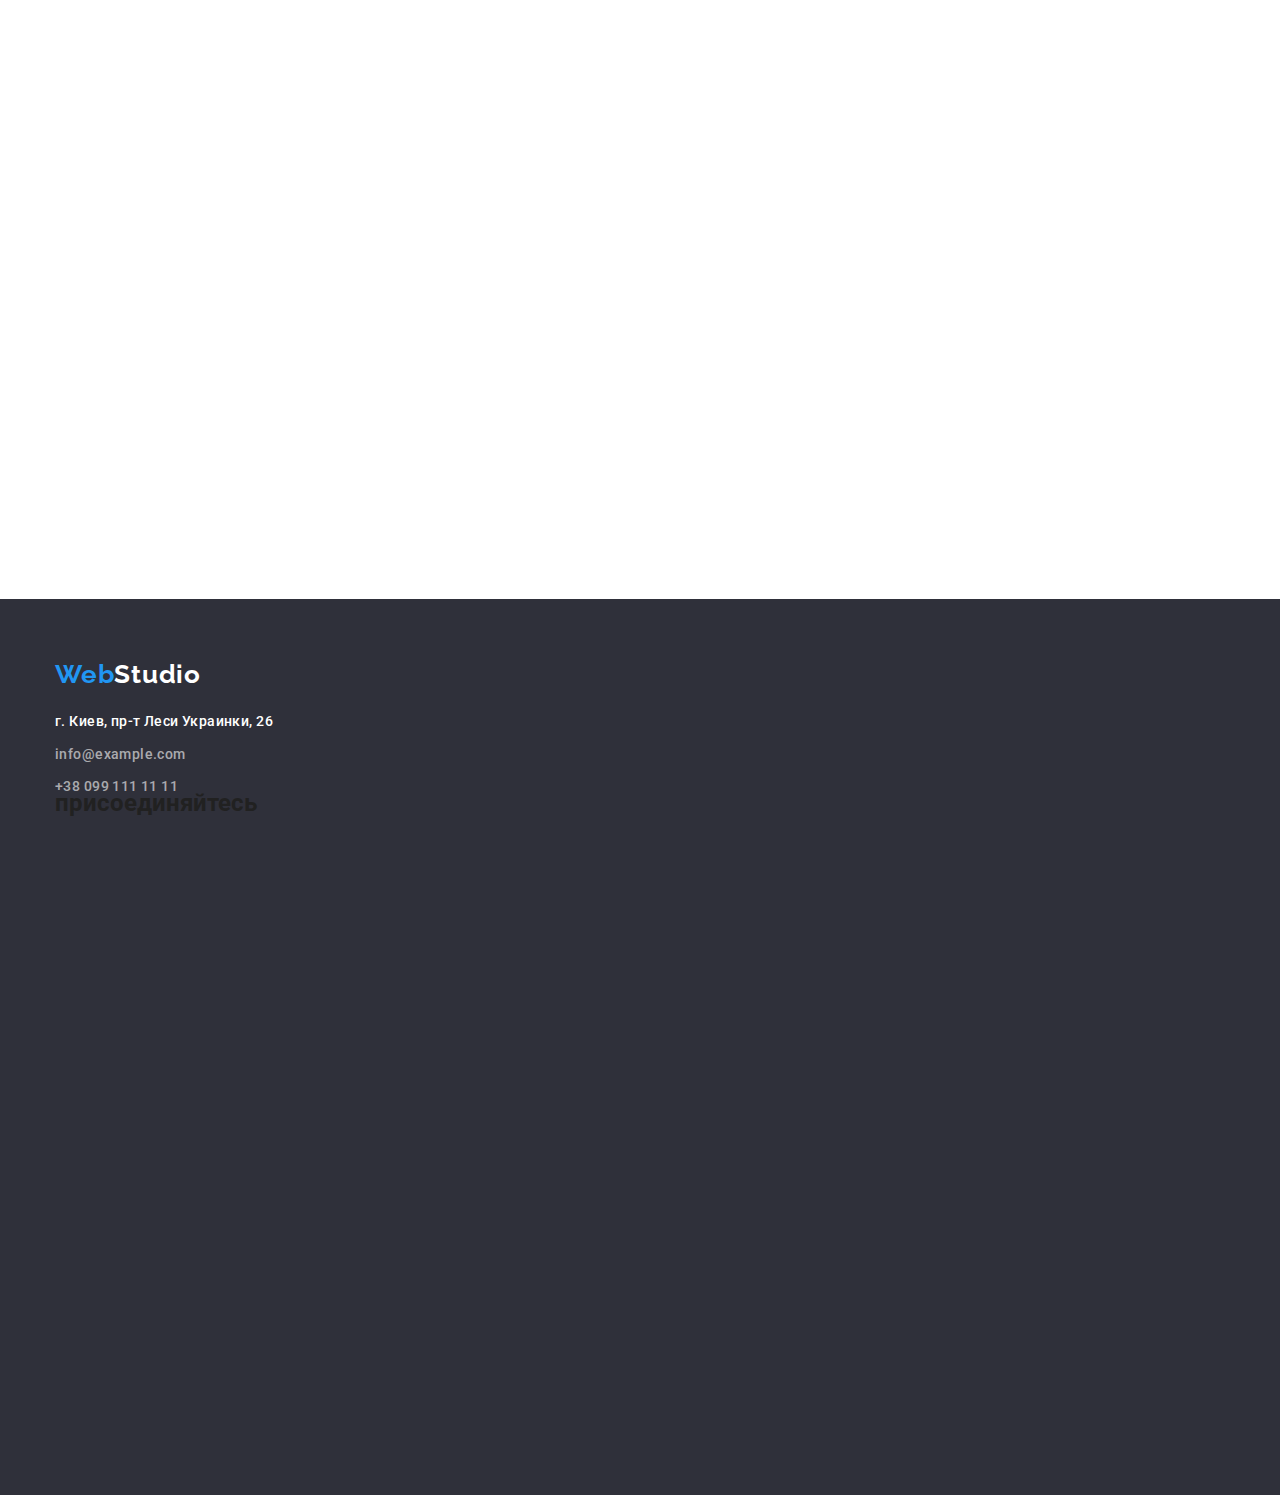
==== commit 3798bf53: "подключение файла скрипта modal.js" ====
--- a/index.html
+++ b/index.html
@@ -20,188 +20,464 @@
     />
     <link rel="stylesheet" href="./style/style.css" />
   </head>
-  <body>
+  <body class="body">
     <header class="header">
       <!--Раздел основной навигации  -->
-      <nav class="nvg">
-        <!--- Ссылка на глав. стр. -->
-        <a href="./index.html" class="header-logo logo"
-          >Web<span class="header-logo-studio">Studio</span></a
-        >
-        <!--- Навигация на др. стр.  -->
-        <ul class="nvg-list">
-          <li>
-            <a href="./index.html" class="header-link header-link-studio link"
-              >Студия</a
-            >
-          </li>
-          <li>
-            <a href="./portfolio.html" class="header-link link">Портофолио</a>
-          </li>
-          <li>
-            <a href="#contacts" class="header-link header-link-contacts link"
-              >Контакты</a
-            >
-          </li>
-        </ul>
-      </nav>
-      <!--- Навигация на стр. регистрации -->
-      <ul>
-        <li>
-          <a href="mailto:info@devstudio.com" class="link feedback"
-            >info@devstudio.com</a
+      <div class="container">
+        <nav class="nvg">
+          <!--- Ссылка на глав. стр. -->
+          <a href="./index.html" class="header-logo logo"
+            >Web<span class="header-logo-studio">Studio</span></a
           >
-        </li>
-        <li>
-          <a href="tel:+380961111111" class="link feedback"
-            >+38 096 111 11 11</a
-          >
-        </li>
-      </ul>
+          <!--- Навигация на др. стр.  -->
+          <ul class="nvg-list list">
+            <li class="nvg-list-item">
+              <a href="./index.html" class="header-link header-link-studio link"
+                >Студия</a
+              >
+            </li>
+            <li class="nvg-list-item">
+              <a href="./portfolio.html" class="header-link link">Портофолио</a>
+            </li>
+            <li class="nvg-list-item">
+              <a href="#contacts" class="header-link header-link-contacts link">
+                Контакты</a
+              >
+            </li>
+          </ul>
+        </nav>
+        <!--- Навигация на стр. регистрации -->
+        <section class="header-contacts">
+          <ul class="header-contacts-list list">
+            <li class="header-contacts-item">
+              <a href="mailto:info@devstudio.com" class="link feedback">
+                <svg class="mail-icon">
+                  <use href="./images/icons/sprite.svg#icon-envelope"></use>
+                </svg>
+                info@devstudio.com</a
+              >
+            </li>
+            <li class="header-contacts-item">
+              <a href="tel:+380961111111" class="link feedback">
+                <svg class="telefon-icon">
+                  <use href="./images/icons/sprite.svg#icon-telefone"></use>
+                </svg>
+                +38 096 111 11 11</a
+              >
+            </li>
+          </ul>
+        </section>
+      </div>
     </header>
     <!-- block hero -->
     <main class="main">
-      <section class="hero">
-        <h1 class="hero-title title">
-          Эффективные решения<br />
-          для вашего бизнеса
-        </h1>
-        <!-- ccылка на др.стр??  -->
-        <button type="button" class="hero-btn btn">Заказать услугу</button>
+      <section class="hero section">
+        <div class="container">
+          <h1 class="hero-title title">
+            Эффективные решения для вашего бизнеса
+          </h1>
+          <button type="button" class="hero-btn btn">Заказать услугу</button>
+        </div>
       </section>
-      <!--чем мы занимемся -->
-      <section class="work-section">
-        <h2 class="work-section-title visually-hidden">Особенности работы</h2>
-        <ul class="work-section-aspect">
-          <li>
-            <h3 class="work-section-title title">Внимание к деталям</h3>
-            <p class="work-section-text text">
-              Идейные соображения, а также начало повседневной работы по
-              формированию позиции.
-            </p>
-          </li>
-          <li>
-            <h3 class="work-section-title title">Пунктуальность</h3>
-            <p class="work-section-text text">
-              Задача организации, в особенности же рамки и место обучения кадров
-              влечет за собой.
-            </p>
-          </li>
-          <li>
-            <h3 class="work-section-title title">Планирование</h3>
-            <p class="work-section-text text">
-              Равным образом консультация с широким активом в значительной
-              степени обуславливает.
-            </p>
-          </li>
-          <li>
-            <h3 class="work-section-title title">Современные технологии</h3>
-            <p class="work-section-text text">
-              Значимость этих проблем настолько очевидна, что реализация
-              плановых заданий.
-            </p>
-          </li>
-        </ul>
+      <section class="work-section section">
+        <h2 class="work-section-title title-h2 visually-hidden">
+          Особенности работы
+        </h2>
+        <div class="container">
+          <ul class="work-section-aspect card-set">
+            <li class="work-section-item">
+              <div class="work-section-icon">
+                <svg class="work-icon-svg">
+                  <use href="./images/icons/sprite.svg#icon-antenna"></use>
+                </svg>
+              </div>
+
+              <div>
+                <h3 class="work-section-title title">Внимание к деталям</h3>
+                <p class="work-section-text text">
+                  Идейные соображения, а также начало повседневной работы по
+                  формированию позиции.
+                </p>
+              </div>
+            </li>
+            <li class="work-section-item">
+              <div class="work-section-icon">
+                <svg class="work-icon-svg">
+                  <use href="./images/icons/sprite.svg#icon-clock"></use>
+                </svg>
+              </div>
+              <div>
+                <h3 class="work-section-title title">Пунктуальность</h3>
+                <p class="work-section-text text">
+                  Задача организации, в особенности же рамки и место обучения
+                  кадров влечет за собой.
+                </p>
+              </div>
+            </li>
+            <li class="work-section-item">
+              <div class="work-section-icon">
+                <svg class="work-icon-svg">
+                  <use href="./images/icons/sprite.svg#icon-diagram"></use>
+                </svg>
+              </div>
+              <div>
+                <h3 class="work-section-title title">Планирование</h3>
+                <p class="work-section-text text">
+                  Равным образом консультация с широким активом в значительной
+                  степени обуславливает.
+                </p>
+              </div>
+            </li>
+            <li class="work-section-item">
+              <div class="work-section-icon">
+                <svg class="work-icon-svg">
+                  <use href="./images/icons/sprite.svg#icon-astronaut"></use>
+                </svg>
+              </div>
+              <div>
+                <h3 class="work-section-title title">Современные технологии</h3>
+                <p class="work-section-text text">
+                  Значимость этих проблем настолько очевидна, что реализация
+                  плановых заданий.
+                </p>
+              </div>
+            </li>
+          </ul>
+        </div>
       </section>
-      <section class="engage">
-        <h2 class="engage-title title">Чем мы занимаемся</h2>
-        <ul class="engage-list list">
-          <li>
-            <img
-              src="./images/programmer_working.jpg"
-              width="370"
-              height="294"
-              alt="programmer working"
-            />
-          </li>
-          <li>
-            <img
-              src="./images/desiners_are_developing.jpg"
-              width="370"
-              height="294"
-              alt="desiners are developing"
-            />
-          </li>
-          <li>
-            <img
-              src="./images/creative_artists.jpg"
-              width="370"
-              height="294"
-              alt="creative artists"
-            />
-          </li>
-        </ul>
+      <section class="engage section">
+        <h2 class="engage-title title-h2">Чем мы занимаемся</h2>
+        <div class="container">
+          <ul class="engage-list card-set list">
+            <li class="engage-list-item">
+              <img
+                src="./images/programmer_working.jpg"
+                width="370"
+                height="294"
+                alt="programmer working"
+              />
+            </li>
+            <li class="engage-list-item">
+              <img
+                src="./images/desiners_are_developing.jpg"
+                width="370"
+                height="294"
+                alt="desiners are developing"
+              />
+            </li>
+            <li class="engage-list-item">
+              <img
+                src="./images/creative_artists.jpg"
+                width="370"
+                height="294"
+                alt="creative artists"
+              />
+            </li>
+          </ul>
+        </div>
       </section>
-      <!--Наша команда -->
-      <section class="team">
-        <h2 class="team-title title">Наша команда</h2>
-        <ul class="team-list">
-          <li>
-            <img
-              src="./images/team/Demjyanenko_Igor.jpg"
-              width="270"
-              height="260"
-              alt=""
-            />
-            <h3 class="team-subtitle title">Игорь Демьяненко</h3>
-            <p class="team-text text">Product Designer</p>
-          </li>
-          <li>
-            <img
-              src="./images/team/Repina_Olga.jpg"
-              width="270"
-              height="260"
-              alt=""
-            />
-            <h3 class="team-subtitle title">Ольга Репина</h3>
-            <p class="team-text text">Frontend Developer</p>
-          </li>
-          <li>
-            <img
-              src="./images/team/Tarasov_Nikolay.jpg"
-              width="270"
-              height="260"
-              alt=""
-            />
-            <h3 class="team-subtitle title">Николай Тарасов</h3>
-            <p class="team-text text">Marketing</p>
-          </li>
-          <li>
-            <img
-              src="./images/team/Ermakov_Mihail.jpg"
-              width="270"
-              height="260"
-              alt=""
-            />
-            <h3 class="team-subtitle title">Михаил Ермаков</h3>
-            <p class="team-text text">UI Designer</p>
-          </li>
-        </ul>
+      <section class="section team">
+        <div class="container">
+          <h2 class="team-title title-h2">Наша команда</h2>
+          <ul class="list card-set team-list">
+            <li class="team-list-item">
+              <img
+                src="./images/team/Demjyanenko_Igor.jpg"
+                width="270"
+                height="260"
+                alt=""
+              />
+              <div class="team-item-text">
+                <h3 class="team-subtitle title">Игорь Демьяненко</h3>
+                <p class="team-text text">Product Designer</p>
+              </div>
+
+              <ul class="social-icons">
+                <li class="social-icon-item">
+                  <a href="" class="social-icon-link">
+                    <svg class="social-icons-svg">
+                      <use
+                        href="./images/icons/sprite.svg#icon-instagram"
+                      ></use>
+                    </svg>
+                  </a>
+                </li>
+                <li class="social-icon-item">
+                  <a href="" class="social-icon-link">
+                    <svg class="social-icons-svg">
+                      <use href="./images/icons/sprite.svg#icon-twitter"></use>
+                    </svg>
+                  </a>
+                </li>
+                <li class="social-icon-item">
+                  <a href="" class="social-icon-link">
+                    <svg class="social-icons-svg">
+                      <use href="./images/icons/sprite.svg#icon-facebook"></use>
+                    </svg>
+                  </a>
+                </li>
+                <li class="social-icon-item">
+                  <a href="" class="social-icon-link">
+                    <svg class="social-icons-svg">
+                      <use href="./images/icons/sprite.svg#icon-linkedin"></use>
+                    </svg>
+                  </a>
+                </li>
+              </ul>
+            </li>
+            <li class="team-list-item">
+              <img
+                src="./images/team/Repina_Olga.jpg"
+                width="270"
+                height="260"
+                alt=""
+              />
+              <div class="team-item-text">
+                <h3 class="team-subtitle title">Ольга Репина</h3>
+                <p class="team-text text">Frontend Developer</p>
+              </div>
+              <ul class="social-icons">
+                <li class="social-icon-item">
+                  <a href="" class="social-icon-link">
+                    <svg class="social-icons-svg">
+                      <use
+                        href="./images/icons/sprite.svg#icon-instagram"
+                      ></use>
+                    </svg>
+                  </a>
+                </li>
+                <li class="social-icon-item">
+                  <a href="" class="social-icon-link">
+                    <svg class="social-icons-svg">
+                      <use href="./images/icons/sprite.svg#icon-twitter"></use>
+                    </svg>
+                  </a>
+                </li>
+                <li class="social-icon-item">
+                  <a href="" class="social-icon-link">
+                    <svg class="social-icons-svg">
+                      <use href="./images/icons/sprite.svg#icon-facebook"></use>
+                    </svg>
+                  </a>
+                </li>
+                <li class="social-icon-item">
+                  <a href="" class="social-icon-link">
+                    <svg class="social-icons-svg">
+                      <use href="./images/icons/sprite.svg#icon-linkedin"></use>
+                    </svg>
+                  </a>
+                </li>
+              </ul>
+            </li>
+            <li class="team-list-item">
+              <img
+                src="./images/team/Tarasov_Nikolay.jpg"
+                width="270"
+                height="260"
+                alt=""
+              />
+              <div class="team-item-text">
+                <h3 class="team-subtitle title">Николай Тарасов</h3>
+                <p class="team-text text">Marketing</p>
+              </div>
+              <ul class="social-icons">
+                <li class="social-icon-item">
+                  <a href="" class="social-icon-link">
+                    <svg class="social-icons-svg">
+                      <use
+                        href="./images/icons/sprite.svg#icon-instagram"
+                      ></use>
+                    </svg>
+                  </a>
+                </li>
+                <li class="social-icon-item">
+                  <a href="" class="social-icon-link">
+                    <svg class="social-icons-svg">
+                      <use href="./images/icons/sprite.svg#icon-twitter"></use>
+                    </svg>
+                  </a>
+                </li>
+                <li class="social-icon-item">
+                  <a href="" class="social-icon-link">
+                    <svg class="social-icons-svg">
+                      <use href="./images/icons/sprite.svg#icon-facebook"></use>
+                    </svg>
+                  </a>
+                </li>
+                <li class="social-icon-item">
+                  <a href="" class="social-icon-link">
+                    <svg class="social-icons-svg">
+                      <use href="./images/icons/sprite.svg#icon-linkedin"></use>
+                    </svg>
+                  </a>
+                </li>
+              </ul>
+            </li>
+            <li class="team-list-item">
+              <img
+                src="./images/team/Ermakov_Mihail.jpg"
+                width="270"
+                height="260"
+                alt=""
+              />
+              <div class="team-item-text">
+                <h3 class="team-subtitle title">Михаил Ермаков</h3>
+                <p class="team-text text">UI Designer</p>
+              </div>
+              <ul class="social-icons">
+                <li class="social-icon-item">
+                  <a href="" class="social-icon-link">
+                    <svg class="social-icons-svg">
+                      <use
+                        href="./images/icons/sprite.svg#icon-instagram"
+                      ></use>
+                    </svg>
+                  </a>
+                </li>
+                <li class="social-icon-item">
+                  <a href="" class="social-icon-link">
+                    <svg class="social-icons-svg">
+                      <use href="./images/icons/sprite.svg#icon-twitter"></use>
+                    </svg>
+                  </a>
+                </li>
+                <li class="social-icon-item">
+                  <a href="" class="social-icon-link">
+                    <svg class="social-icons-svg">
+                      <use href="./images/icons/sprite.svg#icon-facebook"></use>
+                    </svg>
+                  </a>
+                </li>
+                <li class="social-icon-item">
+                  <a href="" class="social-icon-link">
+                    <svg class="social-icons-svg">
+                      <use href="./images/icons/sprite.svg#icon-linkedin"></use>
+                    </svg>
+                  </a>
+                </li>
+              </ul>
+            </li>
+          </ul>
+        </div>
+      </section>
+
+      <section class="clients">
+        <h2 class="clients-title title">Постоянные клиенты</h2>
+        <div class="container">
+          <ul class="clients-list">
+            <li class="clients-list-item">
+              <a href="" class="clients-list-link">
+                <svg class="clients-list-svg">
+                  <use href="./images/icons/sprite.svg#icon-company"></use>
+                </svg>
+              </a>
+            </li>
+            <li class="clients-list-item">
+              <a href="" class="clients-list-link">
+                <svg class="clients-list-svg">
+                  <use href="./images/icons/sprite.svg#icon-company-1"></use>
+                </svg>
+              </a>
+            </li>
+            <li class="clients-list-item">
+              <a href="" class="clients-list-link">
+                <svg class="clients-list-svg">
+                  <use href="./images/icons/sprite.svg#icon-company-2"></use>
+                </svg>
+              </a>
+            </li>
+            <li class="clients-list-item">
+              <a href="" class="clients-list-link">
+                <svg class="clients-list-svg">
+                  <use href="./images/icons/sprite.svg#icon-company-3"></use>
+                </svg>
+              </a>
+            </li>
+            <li class="clients-list-item">
+              <a href="" class="clients-list-link">
+                <svg class="clients-list-svg">
+                  <use href="./images/icons/sprite.svg#icon-company-4"></use>
+                </svg>
+              </a>
+            </li>
+            <li class="clients-list-item">
+              <a href="" class="clients-list-link">
+                <svg class="clients-list-svg">
+                  <use href="./images/icons/sprite.svg#icon-company-5"></use>
+                </svg>
+              </a>
+            </li>
+          </ul>
+        </div>
       </section>
     </main>
     <footer class="footer">
-      <a href="./index.html" class="footer-logo logo"
-        >Web<span class="footer-logo-studio">Studio</span></a
-      >
-      <address class="footer-address" id="contacts">
-        <ul>
-          <li>
-            <a href="" class="footer-link link"
-              >г. Киев, пр-т Леси Украинки, 26</a
+      <div class="container">
+        <div class="main-footer">
+          <div class="footer-address-block">
+            <a href="./index.html" class="footer-logo logo"
+              >Web<span class="footer-logo-studio">Studio</span></a
             >
-          </li>
-          <li>
-            <a href="mailto:info@example.com" class="footer-link-mail link"
-              >info@example.com</a
-            >
-          </li>
-          <li>
-            <a href="tel:+380991111111" class="footer-link-tel link"
-              >+38 099 111 11 11</a
-            >
-          </li>
-        </ul>
-      </address>
+
+            <address class="footer-address" id="contacts">
+              <ul class="footer-list list">
+                <li class="footer-list-item">
+                  <a href="" class="footer-link link"
+                    >г. Киев, пр-т Леси Украинки, 26</a
+                  >
+                </li>
+                <li class="footer-list-item">
+                  <a
+                    href="mailto:info@example.com"
+                    class="footer-link-mail link"
+                    >info@example.com</a
+                  >
+                </li>
+                <li class="footer-list-item">
+                  <a href="tel:+380991111111" class="footer-link-tel link"
+                    >+38 099 111 11 11</a
+                  >
+                </li>
+              </ul>
+            </address>
+          </div>
+          <div class="footer-social-block">
+            <h2 class="footer-social-title">присоединяйтесь</h2>
+
+            <ul class="footer-social-icons">
+              <li class="social-icon-item">
+                <a href="" class="social-icon-link">
+                  <svg class="social-icons-svg">
+                    <use href="./images/icons/sprite.svg#icon-instagram"></use>
+                  </svg>
+                </a>
+              </li>
+              <li class="social-icon-item">
+                <a href="" class="social-icon-link">
+                  <svg class="social-icons-svg">
+                    <use href="./images/icons/sprite.svg#icon-twitter"></use>
+                  </svg>
+                </a>
+              </li>
+              <li class="social-icon-item">
+                <a href="" class="social-icon-link">
+                  <svg class="social-icons-svg">
+                    <use href="./images/icons/sprite.svg#icon-facebook"></use>
+                  </svg>
+                </a>
+              </li>
+              <li class="social-icon-item">
+                <a href="" class="social-icon-link">
+                  <svg class="social-icons-svg">
+                    <use href="./images/icons/sprite.svg#icon-linkedin"></use>
+                  </svg>
+                </a>
+              </li>
+            </ul>
+          </div>
+        </div>
+      </div>
     </footer>
+    <script src="./js/modal.js"></script>
   </body>
 </html>
--- a/style/style.css
+++ b/style/style.css
@@ -15,6 +15,12 @@
   --color-bg-body: #ffffff;
   --color-bg-btn: #f5f4fa;
   --color-hero: #2f303a;
+}
+.body {
+  color: #212121;
+  background-color: #ffffff;
+  font-family: Roboto, sans-serif;
+  font-style: normal;
 }
 
 .visually-hidden {
@@ -47,18 +53,33 @@
   list-style: none;
   margin: 0;
   padding: 0;
-  outline: 2px solid blueviolet;
-}
-
-.conteiner {
-  width: 1170px;
+  /* outline: 2px solid blueviolet; */
+}
+img {
+  display: block;
+}
+.container {
+  width: 1200px;
   padding-left: 15px;
   padding-right: 15px;
   margin: 0 auto;
 }
-
 .header {
-  outline: 2px solid green;
+  padding-top: 24px;
+  padding-bottom: 24px;
+  min-height: 80px;
+  border-bottom: 1px solid #ececec;
+}
+
+.header .container {
+  /*
+  outline: 2px solid green;*/
+  display: flex;
+  align-items: center;
+}
+
+.section {
+  padding-bottom: 94px;
 }
 
 .link {
@@ -94,20 +115,35 @@
   letter-spacing: 0.03em;
   text-decoration: none;
   color: var(--color-link-focus);
+  margin-right: 90px;
 }
 
 .header-logo-studio {
-  color: var(--color-text1);
-}
-
-.footer {
-  margin: 0px;
-  padding: 0px;
-  outline: 2px solid palevioletred;
-}
-
-.footer-logo-studio {
-  color: var(--color-bg-body);
+  display: inline-flex;
+  color: var(--color-text1);
+}
+
+.nvg {
+  display: flex;
+  justify-content: start;
+}
+.nvg-list {
+  display: flex;
+  align-items: center;
+}
+
+.nvg-list-item:not(:last-child) {
+  margin-right: 50px;
+}
+
+.header-contacts-list {
+  display: flex;
+  margin-left: auto;
+  align-items: center;
+  /* outline: 2px solid blueviolet;*/
+}
+.header-contacts-item:not(:last-child) {
+  margin-right: 50px;
 }
 
 .feedback {
@@ -115,12 +151,14 @@
 }
 
 .hero {
-  margin: 0px;
   padding: 0px;
   background-color: var(--color-hero);
   text-align: center;
-
-  outline: 2px solid tomato;
+  padding: 200px 0;
+  max-width: 1600px;
+  min-height: 600px;
+  margin: 0 auto;
+  /*outline: 2px solid tomato;*/
 }
 
 .hero-title {
@@ -130,10 +168,12 @@
   line-height: 1.36;
   letter-spacing: 0.06em;
   text-transform: uppercase;
+  padding-bottom: 30px;
 }
 
 .btn {
-  background-color: var(--color-bg-btn);
+  background-color: var(--color-link-focus);
+  color: var(--color-bg-body);
   border-radius: 4px;
   font-weight: bold;
   font-size: 16px;
@@ -143,13 +183,6 @@
   cursor: pointer;
 }
 
-.btn:focus,
-.btn:hover {
-  background-color: var(--color-link-focus);
-  color: var(--color-bg-body);
-  border-radius: 4px;
-}
-
 .hero-btn {
   background-color: var(--color-link-focus);
   color: var(--color-bg-body);
@@ -159,11 +192,28 @@
   box-shadow: 0px 4px 4px rgba(0, 0, 0, 0.15);
 }
 
+.title-h2 {
+  margin-bottom: 50px;
+}
+.card-set {
+  display: flex;
+  flex-wrap: wrap;
+  margin-left: -30px;
+  margin-top: -30px;
+}
 .work-section {
-  margin: 0px;
-  padding: 0px;
-
-  outline: 2px solid black;
+  /* outline: 2px solid green;*/
+  padding-top: 94px;
+}
+
+.work-section-item {
+  flex-basis: calc((100% - 4 * 30px) / 4);
+  margin-left: 30px;
+  margin-top: 30px;
+  max-width: 270px;
+  word-wrap: break-word;
+
+  /* outline: 2px solid black;*/
 }
 
 .work-section-title {
@@ -173,6 +223,7 @@
   letter-spacing: 0.03em;
   text-transform: uppercase;
   color: var(--color-text1);
+  margin-bottom: 10px;
 }
 
 .work-section-text {
@@ -183,13 +234,31 @@
 }
 
 .engage {
-  outline: 2px solid navy;
+  /* outline: 2px solid red;*/
+}
+.engage-title {
+  font-weight: 700;
+  font-size: 36px;
+  line-height: 1.17;
+  letter-spacing: 0.03em;
+  color: var(--color-text1);
+  text-align: center;
+}
+.engage-list-item {
+  flex-basis: calc((100% - 3 * 30px) / 3);
+  margin-left: 30px;
+  text-align: center;
+  margin-top: 30px;
+  max-width: 370px;
+  word-wrap: break-word;
+
+  /*outline: 2px solid black;*/
 }
 
 .team {
   background-color: var(--color-bg-btn);
 
-  outline: 2px solid red;
+  /*outline: 2px solid red;*/
 }
 .team-title {
   font-weight: 700;
@@ -200,10 +269,26 @@
   text-align: center;
 }
 
+/*
 .team-list {
   text-align: center;
 }
-
+*/
+.team-list-item {
+  flex-basis: calc((100% - 4 * 30px) / 4);
+  margin-left: 30px;
+  text-align: center;
+  margin-top: 30px;
+  max-width: 270px;
+  word-wrap: break-word;
+
+  /* outline: 2px solid black;*/
+}
+/*
+.team-item-text {
+  max-width: 270px;
+}
+*/
 .team-subtitle {
   font-weight: 500;
   font-size: 16px;
@@ -216,12 +301,33 @@
   font-size: 16px;
   line-height: 1.18;
   letter-spacing: 0.03em;
+  word-wrap: break-word;
+}
+
+.footer {
+  background-color: var(--color-hero);
 }
 
 .footer {
   margin: 0px;
-  padding: 0px;
-  background-color: var(--color-hero);
+  /*outline: 2px solid palevioletred;*/
+  min-height: 250px;
+  padding: 60px 0;
+}
+.footer-address {
+  max-width: 230px;
+  max-height: 80px;
+}
+.footer-list-item {
+  margin-bottom: 9px;
+}
+.footer-logo {
+  display: inline-block;
+  margin-right: auto;
+  margin-bottom: 20px;
+}
+.footer-logo-studio {
+  color: var(--color-bg-body);
 }
 
 .footer-link {
@@ -251,11 +357,14 @@
 
 /*==============portfolio=====================*/
 .btn-prtfolio {
+  background-color: var(--color-bg-btn);
+  color: var(--color-text1);
   font-weight: 500;
   font-size: 16px;
   line-height: 1.62;
   text-align: center;
   letter-spacing: 0.03em;
+  padding: 6px 22px;
   border: none;
 }
 
@@ -269,7 +378,50 @@
   border: none;
 }
 
-.main-section-content-subtitle {
+.button-list {
+  justify-content: center;
+  padding-top: 94px;
+  margin: 0 15px;
+  /*outline: 2px solid red;*/
+}
+
+.button-list-item {
+  margin-left: 8px;
+  align-items: center;
+  word-wrap: break-word;
+
+  /* outline: 2px solid black;*/
+}
+.prtfl-section-button {
+  /* padding-bottom: 56px;*/
+}
+
+.prtfl-list-item {
+  flex-basis: calc((100% - 3 * 30px) / 3);
+  margin-left: 30px;
+  text-align: center;
+  max-width: 370px;
+  word-wrap: break-word;
+
+  /*outline: 2px solid black;*/
+}
+
+.prtfl-list-item:not(:nth-child(-n + 3)) {
+  margin-top: 30px;
+}
+
+.prtfl-list-text {
+  border-bottom: 1px solid #eeeeee;
+  border-left: 1px solid #eeeeee;
+  border-right: 1px solid #eeeeee;
+  text-align: left;
+  padding: 20px 24px;
+}
+.prtfl-content {
+  padding-top: 0;
+}
+
+.prtfl-content-subtitle {
   font-weight: 700;
   font-size: 18px;
   line-height: 2;
@@ -277,7 +429,7 @@
   color: var(--color-text1);
 }
 
-.main-section-content-text {
+.prtfl-content-text {
   font-size: 16px;
   line-height: 1.87;
   letter-spacing: 0.03em;
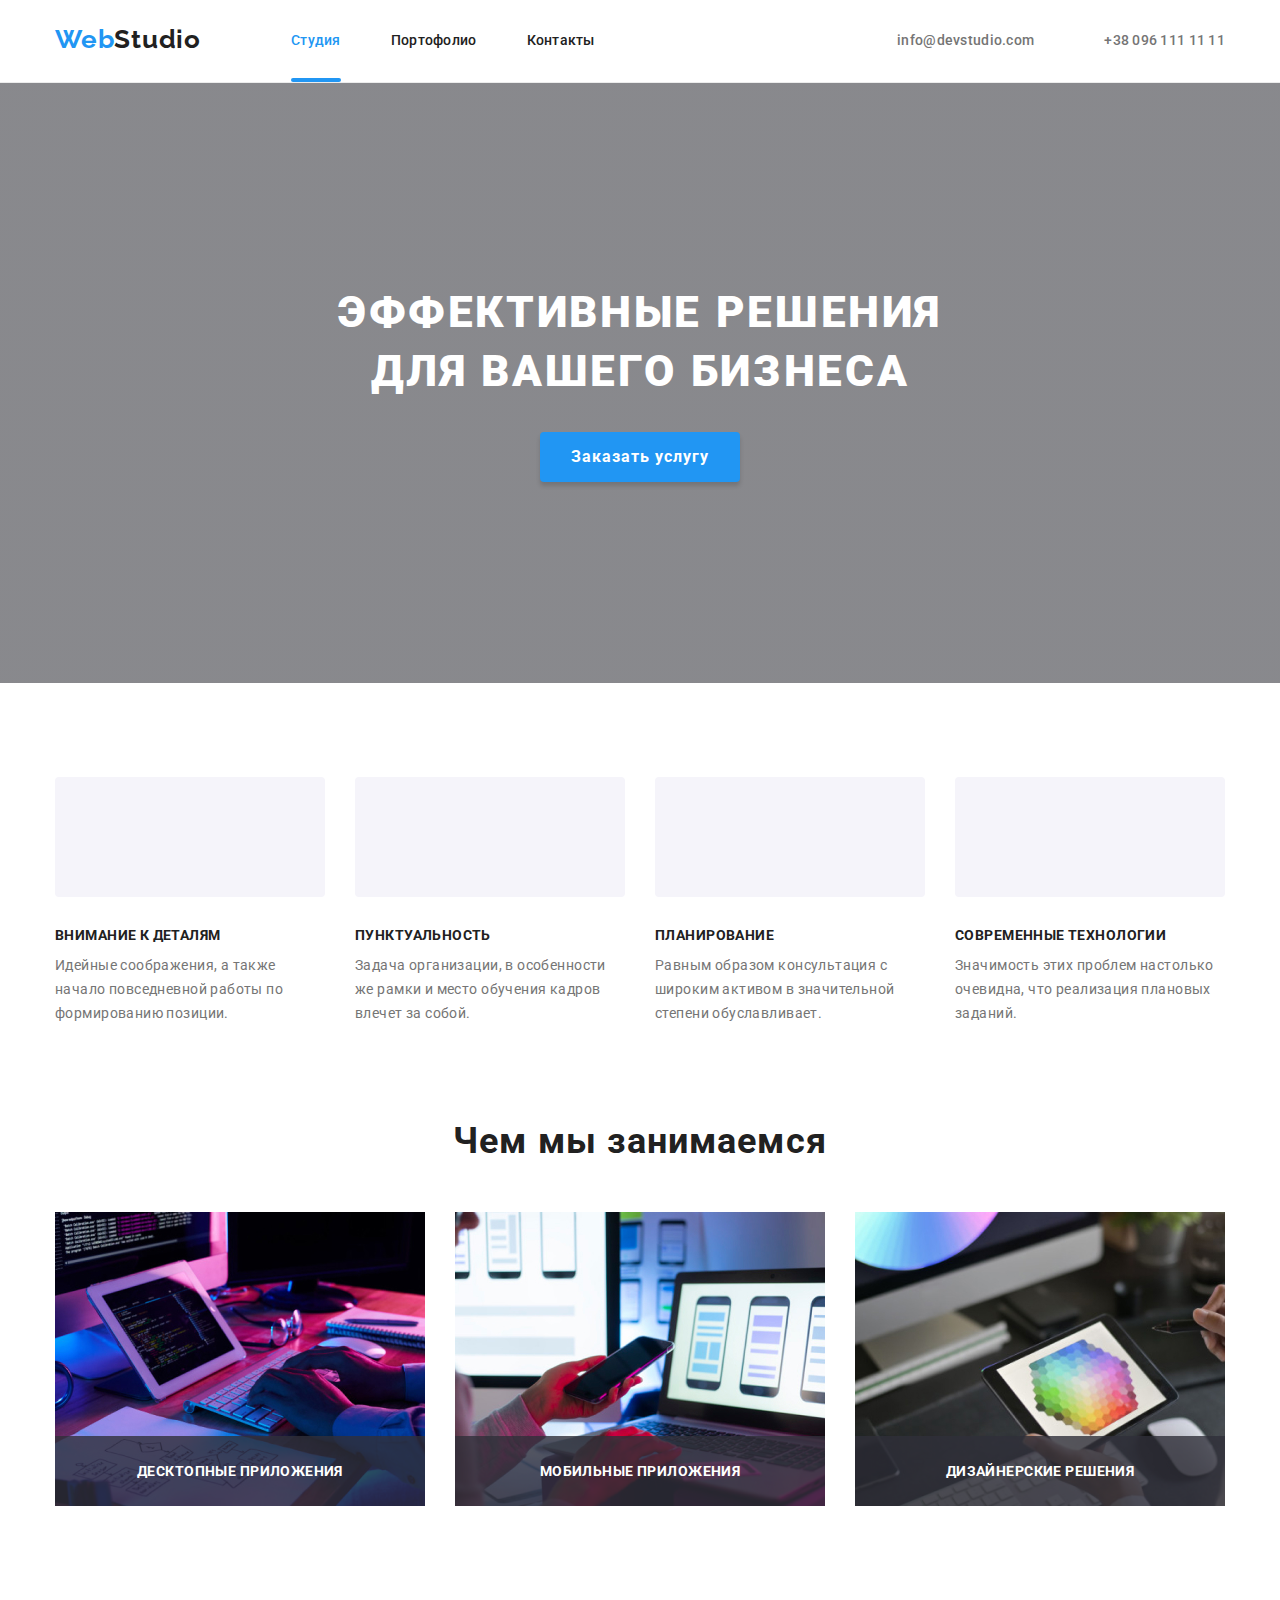
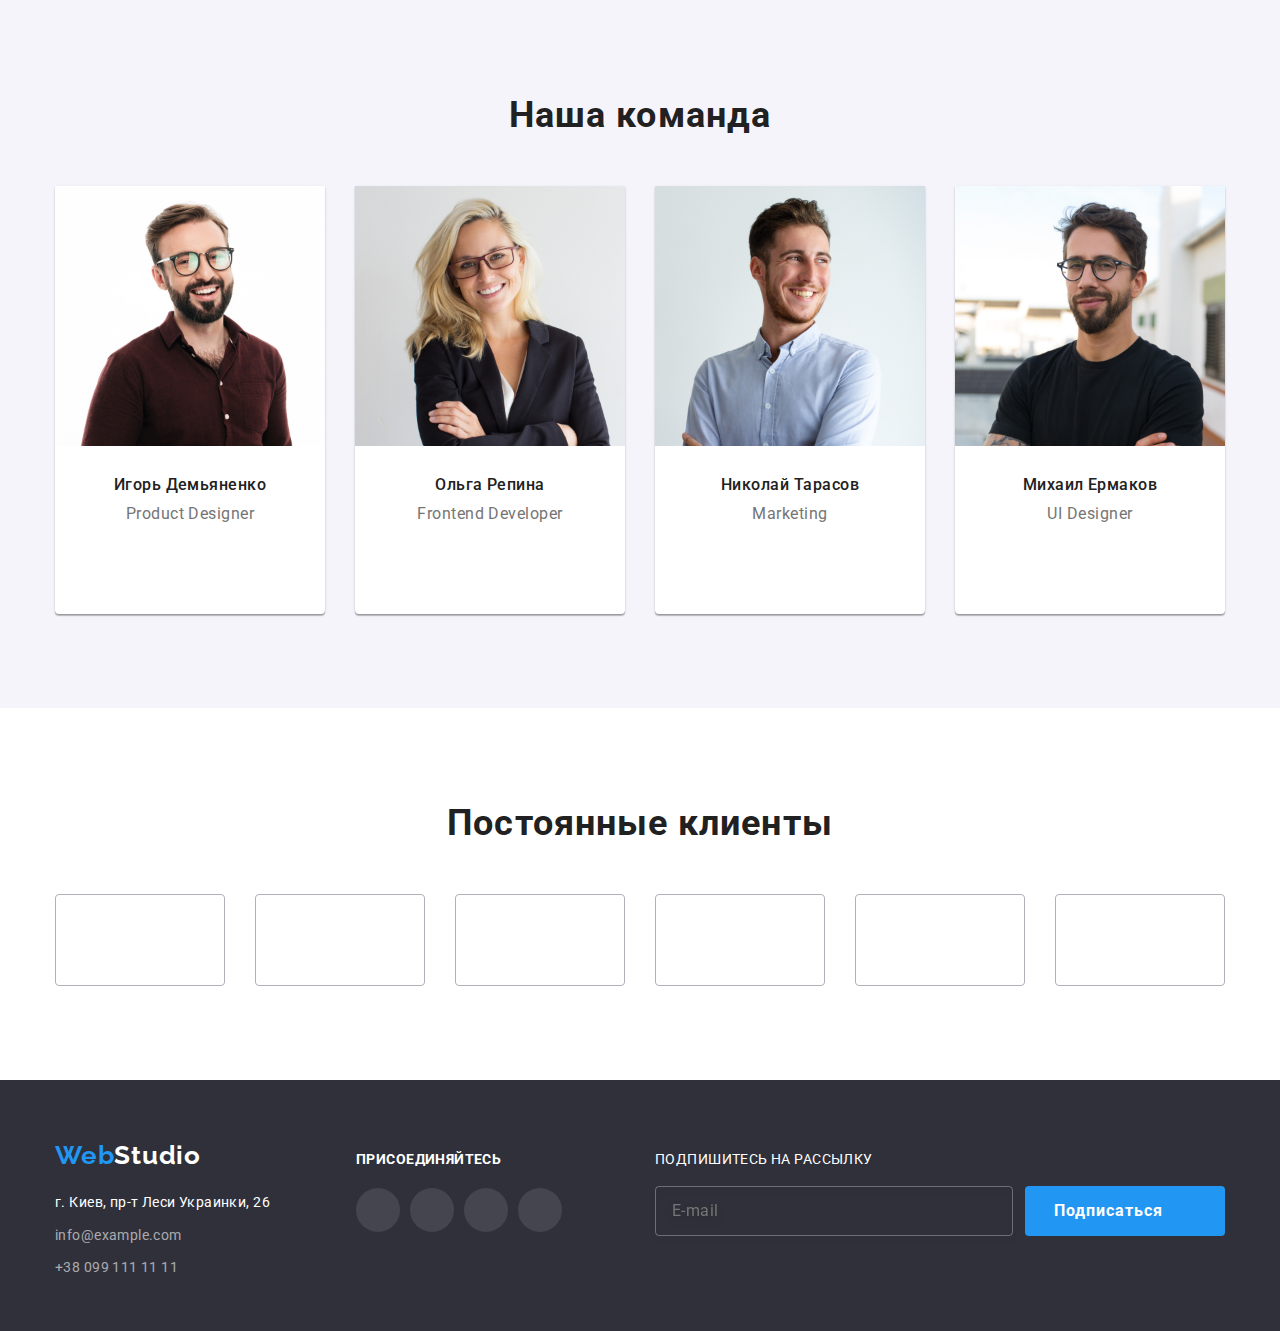
==== commit 0116719b: "preprocssor  SASS" ====
--- a/index.html
+++ b/index.html
@@ -19,28 +19,36 @@
       href="https://cdnjs.cloudflare.com/ajax/libs/modern-normalize/0.7.0/modern-normalize.min.css"
     />
     <link rel="stylesheet" href="./style/style.css" />
+    <link rel="stylesheet" href="./css/main.min.css" />
   </head>
   <body class="body">
     <header class="header">
       <!--Раздел основной навигации  -->
       <div class="container">
-        <nav class="nvg">
+        <nav class="nvg header__nvg">
           <!--- Ссылка на глав. стр. -->
-          <a href="./index.html" class="header-logo logo"
-            >Web<span class="header-logo-studio">Studio</span></a
+          <a href="./index.html" class="logo header__logo"
+            >Web<span class="header__logo-studio">Studio</span></a
           >
           <!--- Навигация на др. стр.  -->
           <ul class="nvg-list list">
-            <li class="nvg-list-item">
-              <a href="./index.html" class="header-link header-link-studio link"
+            <li class="nvg-list__item">
+              <a
+                href="./index.html"
+                class="nvg-list__link nvg-list__link-studio link"
                 >Студия</a
               >
             </li>
-            <li class="nvg-list-item">
-              <a href="./portfolio.html" class="header-link link">Портофолио</a>
-            </li>
-            <li class="nvg-list-item">
-              <a href="#contacts" class="header-link header-link-contacts link">
+            <li class="nvg-list__item">
+              <a href="./portfolio.html" class="nvg-list__link link"
+                >Портофолио</a
+              >
+            </li>
+            <li class="nvg-list__item">
+              <a
+                href="#contacts"
+                class="nvg-list__link nvg-list__link-contacts link"
+              >
                 Контакты</a
               >
             </li>
@@ -48,8 +56,11 @@
         </nav>
         <!--- Навигация на стр. регистрации -->
         <section class="header-contacts">
-          <ul class="header-contacts-list list">
-            <li class="header-contacts-item">
+          <h2 class="header-contacts__title visually-hidden">
+            header-contacts-title
+          </h2>
+          <ul class="contacts-list list">
+            <li class="contacts-list__item">
               <a href="mailto:info@devstudio.com" class="link feedback">
                 <svg class="mail-icon">
                   <use href="./images/icons/sprite.svg#icon-envelope"></use>
@@ -57,7 +68,7 @@
                 info@devstudio.com</a
               >
             </li>
-            <li class="header-contacts-item">
+            <li class="contacts-list__item">
               <a href="tel:+380961111111" class="link feedback">
                 <svg class="telefon-icon">
                   <use href="./images/icons/sprite.svg#icon-telefone"></use>
@@ -73,70 +84,73 @@
     <main class="main">
       <section class="hero section">
         <div class="container">
-          <h1 class="hero-title title">
-            Эффективные решения для вашего бизнеса
-          </h1>
-          <button type="button" class="hero-btn btn">Заказать услугу</button>
+          <div class="hero__section-bg">
+            <h1 class="hero__title title">
+              Эффективные решения для вашего бизнеса
+            </h1>
+            <button type="button" class="hero__btn btn" data-modal-open>
+              Заказать услугу
+            </button>
+          </div>
         </div>
       </section>
       <section class="work-section section">
-        <h2 class="work-section-title title-h2 visually-hidden">
-          Особенности работы
-        </h2>
+        <h2 class="section__title visually-hidden">Особенности работы</h2>
         <div class="container">
-          <ul class="work-section-aspect card-set">
-            <li class="work-section-item">
-              <div class="work-section-icon">
-                <svg class="work-icon-svg">
+          <ul class="work-section__list list">
+            <li class="work-section__item">
+              <div class="work-section__icon">
+                <svg class="work-icon">
                   <use href="./images/icons/sprite.svg#icon-antenna"></use>
                 </svg>
               </div>
-
               <div>
-                <h3 class="work-section-title title">Внимание к деталям</h3>
-                <p class="work-section-text text">
+                <h3 class="work-section__title title">Внимание к деталям</h3>
+                <p class="work-section__text text">
                   Идейные соображения, а также начало повседневной работы по
                   формированию позиции.
                 </p>
               </div>
             </li>
-            <li class="work-section-item">
-              <div class="work-section-icon">
-                <svg class="work-icon-svg">
+            <li class="work-section__item">
+              <div class="work-section__icon">
+                <svg class="work-icon">
                   <use href="./images/icons/sprite.svg#icon-clock"></use>
                 </svg>
               </div>
               <div>
-                <h3 class="work-section-title title">Пунктуальность</h3>
-                <p class="work-section-text text">
+                <h3 class="work-section__title title">Пунктуальность</h3>
+                <p class="work-section__text text">
                   Задача организации, в особенности же рамки и место обучения
                   кадров влечет за собой.
                 </p>
               </div>
             </li>
-            <li class="work-section-item">
-              <div class="work-section-icon">
-                <svg class="work-icon-svg">
+            <li class="work-section__item">
+              <div class="work-section__icon">
+                <svg class="work-icon">
                   <use href="./images/icons/sprite.svg#icon-diagram"></use>
                 </svg>
               </div>
               <div>
-                <h3 class="work-section-title title">Планирование</h3>
-                <p class="work-section-text text">
+                <h3 class="work-section__title title">Планирование</h3>
+                <p class="work-section__text text">
                   Равным образом консультация с широким активом в значительной
                   степени обуславливает.
                 </p>
               </div>
             </li>
-            <li class="work-section-item">
-              <div class="work-section-icon">
-                <svg class="work-icon-svg">
+            <li class="work-section__item">
+              <div class="work-section__icon">
+                <svg class="work-icon">
                   <use href="./images/icons/sprite.svg#icon-astronaut"></use>
                 </svg>
               </div>
               <div>
-                <h3 class="work-section-title title">Современные технологии</h3>
-                <p class="work-section-text text">
+                <h3 class="work-section__title title">
+                  Современные технологии
+                </h3>
+                <p class="work-section__text text">
                   Значимость этих проблем настолько очевидна, что реализация
                   плановых заданий.
                 </p>
@@ -145,265 +159,297 @@
           </ul>
         </div>
       </section>
-      <section class="engage section">
-        <h2 class="engage-title title-h2">Чем мы занимаемся</h2>
+      <section class="jobs section">
+        <h2 class="section__title">Чем мы занимаемся</h2>
         <div class="container">
-          <ul class="engage-list card-set list">
-            <li class="engage-list-item">
+          <ul class="jobs__list work-section__list list">
+            <li class="jobs__item">
               <img
                 src="./images/programmer_working.jpg"
                 width="370"
                 height="294"
                 alt="programmer working"
-              />
-            </li>
-            <li class="engage-list-item">
+                class="jobs__img"
+              />
+              <p class="jobs__text">Десктопные приложения</p>
+            </li>
+            <li class="jobs__item">
               <img
                 src="./images/desiners_are_developing.jpg"
                 width="370"
                 height="294"
                 alt="desiners are developing"
               />
-            </li>
-            <li class="engage-list-item">
+              <p class="jobs__text">Мобильные приложения</p>
+            </li>
+            <li class="jobs__item">
               <img
                 src="./images/creative_artists.jpg"
                 width="370"
                 height="294"
                 alt="creative artists"
               />
+              <p class="jobs__text">Дизайнерские решения</p>
             </li>
           </ul>
         </div>
       </section>
       <section class="section team">
         <div class="container">
-          <h2 class="team-title title-h2">Наша команда</h2>
-          <ul class="list card-set team-list">
-            <li class="team-list-item">
+          <h2 class="section__title">Наша команда</h2>
+          <ul class="list work-section__list team__list">
+            <li class="team__item">
               <img
                 src="./images/team/Demjyanenko_Igor.jpg"
                 width="270"
                 height="260"
                 alt=""
-              />
-              <div class="team-item-text">
-                <h3 class="team-subtitle title">Игорь Демьяненко</h3>
-                <p class="team-text text">Product Designer</p>
-              </div>
-
-              <ul class="social-icons">
-                <li class="social-icon-item">
-                  <a href="" class="social-icon-link">
-                    <svg class="social-icons-svg">
-                      <use
-                        href="./images/icons/sprite.svg#icon-instagram"
-                      ></use>
-                    </svg>
-                  </a>
-                </li>
-                <li class="social-icon-item">
-                  <a href="" class="social-icon-link">
-                    <svg class="social-icons-svg">
-                      <use href="./images/icons/sprite.svg#icon-twitter"></use>
-                    </svg>
-                  </a>
-                </li>
-                <li class="social-icon-item">
-                  <a href="" class="social-icon-link">
-                    <svg class="social-icons-svg">
-                      <use href="./images/icons/sprite.svg#icon-facebook"></use>
-                    </svg>
-                  </a>
-                </li>
-                <li class="social-icon-item">
-                  <a href="" class="social-icon-link">
-                    <svg class="social-icons-svg">
-                      <use href="./images/icons/sprite.svg#icon-linkedin"></use>
-                    </svg>
-                  </a>
-                </li>
-              </ul>
-            </li>
-            <li class="team-list-item">
+                class="team__photo"
+              />
+              <div class="team__box">
+                <h3 class="team__subtitle title">Игорь Демьяненко</h3>
+                <p class="team__text text">Product Designer</p>
+                <ul class="social-list">
+                  <li class="social-list__item">
+                    <a href="" class="social-list__link">
+                      <svg class="social-list__svg">
+                        <use
+                          href="./images/icons/sprite.svg#icon-instagram"
+                        ></use>
+                      </svg>
+                    </a>
+                  </li>
+                  <li class="social-list__item">
+                    <a href="" class="social-list__link">
+                      <svg class="social-list__svg">
+                        <use
+                          href="./images/icons/sprite.svg#icon-twitter"
+                        ></use>
+                      </svg>
+                    </a>
+                  </li>
+                  <li class="social-list__item">
+                    <a href="" class="social-list__link">
+                      <svg class="social-list__svg">
+                        <use
+                          href="./images/icons/sprite.svg#icon-facebook"
+                        ></use>
+                      </svg>
+                    </a>
+                  </li>
+                  <li class="social-list__item">
+                    <a href="" class="social-list__link">
+                      <svg class="social-list__svg">
+                        <use
+                          href="./images/icons/sprite.svg#icon-linkedin"
+                        ></use>
+                      </svg>
+                    </a>
+                  </li>
+                </ul>
+              </div>
+            </li>
+            <li class="team__item">
               <img
                 src="./images/team/Repina_Olga.jpg"
                 width="270"
                 height="260"
                 alt=""
-              />
-              <div class="team-item-text">
-                <h3 class="team-subtitle title">Ольга Репина</h3>
-                <p class="team-text text">Frontend Developer</p>
-              </div>
-              <ul class="social-icons">
-                <li class="social-icon-item">
-                  <a href="" class="social-icon-link">
-                    <svg class="social-icons-svg">
-                      <use
-                        href="./images/icons/sprite.svg#icon-instagram"
-                      ></use>
-                    </svg>
-                  </a>
-                </li>
-                <li class="social-icon-item">
-                  <a href="" class="social-icon-link">
-                    <svg class="social-icons-svg">
-                      <use href="./images/icons/sprite.svg#icon-twitter"></use>
-                    </svg>
-                  </a>
-                </li>
-                <li class="social-icon-item">
-                  <a href="" class="social-icon-link">
-                    <svg class="social-icons-svg">
-                      <use href="./images/icons/sprite.svg#icon-facebook"></use>
-                    </svg>
-                  </a>
-                </li>
-                <li class="social-icon-item">
-                  <a href="" class="social-icon-link">
-                    <svg class="social-icons-svg">
-                      <use href="./images/icons/sprite.svg#icon-linkedin"></use>
-                    </svg>
-                  </a>
-                </li>
-              </ul>
-            </li>
-            <li class="team-list-item">
+                class="team__photo"
+              />
+              <div class="team__box">
+                <h3 class="team__subtitle title">Ольга Репина</h3>
+                <p class="team__text text">Frontend Developer</p>
+                <ul class="social-list">
+                  <li class="social-list__item">
+                    <a href="" class="social-list__link">
+                      <svg class="social-list__svg">
+                        <use
+                          href="./images/icons/sprite.svg#icon-instagram"
+                        ></use>
+                      </svg>
+                    </a>
+                  </li>
+                  <li class="social-list__item">
+                    <a href="" class="social-list__link">
+                      <svg class="social-list__svg">
+                        <use
+                          href="./images/icons/sprite.svg#icon-twitter"
+                        ></use>
+                      </svg>
+                    </a>
+                  </li>
+                  <li class="social-list__item">
+                    <a href="" class="social-list__link">
+                      <svg class="social-list__svg">
+                        <use
+                          href="./images/icons/sprite.svg#icon-facebook"
+                        ></use>
+                      </svg>
+                    </a>
+                  </li>
+                  <li class="social-list__item">
+                    <a href="" class="social-list__link">
+                      <svg class="social-list__svg">
+                        <use
+                          href="./images/icons/sprite.svg#icon-linkedin"
+                        ></use>
+                      </svg>
+                    </a>
+                  </li>
+                </ul>
+              </div>
+            </li>
+            <li class="team__item">
               <img
                 src="./images/team/Tarasov_Nikolay.jpg"
                 width="270"
                 height="260"
                 alt=""
-              />
-              <div class="team-item-text">
-                <h3 class="team-subtitle title">Николай Тарасов</h3>
-                <p class="team-text text">Marketing</p>
-              </div>
-              <ul class="social-icons">
-                <li class="social-icon-item">
-                  <a href="" class="social-icon-link">
-                    <svg class="social-icons-svg">
-                      <use
-                        href="./images/icons/sprite.svg#icon-instagram"
-                      ></use>
-                    </svg>
-                  </a>
-                </li>
-                <li class="social-icon-item">
-                  <a href="" class="social-icon-link">
-                    <svg class="social-icons-svg">
-                      <use href="./images/icons/sprite.svg#icon-twitter"></use>
-                    </svg>
-                  </a>
-                </li>
-                <li class="social-icon-item">
-                  <a href="" class="social-icon-link">
-                    <svg class="social-icons-svg">
-                      <use href="./images/icons/sprite.svg#icon-facebook"></use>
-                    </svg>
-                  </a>
-                </li>
-                <li class="social-icon-item">
-                  <a href="" class="social-icon-link">
-                    <svg class="social-icons-svg">
-                      <use href="./images/icons/sprite.svg#icon-linkedin"></use>
-                    </svg>
-                  </a>
-                </li>
-              </ul>
-            </li>
-            <li class="team-list-item">
+                class="team__photo"
+              />
+              <div class="team__box">
+                <h3 class="team__subtitle title">Николай Тарасов</h3>
+                <p class="team__text text">Marketing</p>
+                <ul class="social-list">
+                  <li class="social-list__item">
+                    <a href="" class="social-list__link link">
+                      <svg class="social-list__svg">
+                        <use
+                          href="./images/icons/sprite.svg#icon-instagram"
+                        ></use>
+                      </svg>
+                    </a>
+                  </li>
+                  <li class="social-list__item">
+                    <a href="" class="social-list__link link">
+                      <svg class="social-list__svg">
+                        <use
+                          href="./images/icons/sprite.svg#icon-twitter"
+                        ></use>
+                      </svg>
+                    </a>
+                  </li>
+                  <li class="social-list__item">
+                    <a href="" class="social-list__link link">
+                      <svg class="social-list__svg">
+                        <use
+                          href="./images/icons/sprite.svg#icon-facebook"
+                        ></use>
+                      </svg>
+                    </a>
+                  </li>
+                  <li class="social-list__item">
+                    <a href="" class="social-list__link link">
+                      <svg class="social-list__svg">
+                        <use
+                          href="./images/icons/sprite.svg#icon-linkedin"
+                        ></use>
+                      </svg>
+                    </a>
+                  </li>
+                </ul>
+              </div>
+            </li>
+            <li class="team__item">
               <img
                 src="./images/team/Ermakov_Mihail.jpg"
                 width="270"
                 height="260"
                 alt=""
-              />
-              <div class="team-item-text">
-                <h3 class="team-subtitle title">Михаил Ермаков</h3>
-                <p class="team-text text">UI Designer</p>
-              </div>
-              <ul class="social-icons">
-                <li class="social-icon-item">
-                  <a href="" class="social-icon-link">
-                    <svg class="social-icons-svg">
-                      <use
-                        href="./images/icons/sprite.svg#icon-instagram"
-                      ></use>
-                    </svg>
-                  </a>
-                </li>
-                <li class="social-icon-item">
-                  <a href="" class="social-icon-link">
-                    <svg class="social-icons-svg">
-                      <use href="./images/icons/sprite.svg#icon-twitter"></use>
-                    </svg>
-                  </a>
-                </li>
-                <li class="social-icon-item">
-                  <a href="" class="social-icon-link">
-                    <svg class="social-icons-svg">
-                      <use href="./images/icons/sprite.svg#icon-facebook"></use>
-                    </svg>
-                  </a>
-                </li>
-                <li class="social-icon-item">
-                  <a href="" class="social-icon-link">
-                    <svg class="social-icons-svg">
-                      <use href="./images/icons/sprite.svg#icon-linkedin"></use>
-                    </svg>
-                  </a>
-                </li>
-              </ul>
+                class="team__photo"
+              />
+              <div class="team__box">
+                <h3 class="team__subtitle title">Михаил Ермаков</h3>
+                <p class="team__text text">UI Designer</p>
+
+                <ul class="social-list">
+                  <li class="social-list__item">
+                    <a href="" class="social-list__link">
+                      <svg class="social-list__svg">
+                        <use
+                          href="./images/icons/sprite.svg#icon-instagram"
+                        ></use>
+                      </svg>
+                    </a>
+                  </li>
+                  <li class="social-list__item">
+                    <a href="" class="social-list__link">
+                      <svg class="social-list__svg">
+                        <use
+                          href="./images/icons/sprite.svg#icon-twitter"
+                        ></use>
+                      </svg>
+                    </a>
+                  </li>
+                  <li class="social-list__item">
+                    <a href="" class="social-list__link">
+                      <svg class="social-list__svg">
+                        <use
+                          href="./images/icons/sprite.svg#icon-facebook"
+                        ></use>
+                      </svg>
+                    </a>
+                  </li>
+                  <li class="social-list__item">
+                    <a href="" class="social-list__link">
+                      <svg class="social-list__svg">
+                        <use
+                          href="./images/icons/sprite.svg#icon-linkedin"
+                        ></use>
+                      </svg>
+                    </a>
+                  </li>
+                </ul>
+              </div>
             </li>
           </ul>
         </div>
       </section>
 
-      <section class="clients">
-        <h2 class="clients-title title">Постоянные клиенты</h2>
+      <section class="clients section">
+        <h2 class="section__title title">Постоянные клиенты</h2>
         <div class="container">
-          <ul class="clients-list">
-            <li class="clients-list-item">
-              <a href="" class="clients-list-link">
-                <svg class="clients-list-svg">
-                  <use href="./images/icons/sprite.svg#icon-company"></use>
+          <ul class="clients__list">
+            <li class="clients__item">
+              <a href="" class="clients__link">
+                <svg class="clients__svg">
+                  <use href="./images/icons/company-icons.svg#logo-1"></use>
                 </svg>
               </a>
             </li>
-            <li class="clients-list-item">
-              <a href="" class="clients-list-link">
-                <svg class="clients-list-svg">
-                  <use href="./images/icons/sprite.svg#icon-company-1"></use>
+            <li class="clients__item">
+              <a href="" class="clients__link">
+                <svg class="clients__svg">
+                  <use href="./images/icons/company-icons.svg#logo-2"></use>
                 </svg>
               </a>
             </li>
-            <li class="clients-list-item">
-              <a href="" class="clients-list-link">
-                <svg class="clients-list-svg">
-                  <use href="./images/icons/sprite.svg#icon-company-2"></use>
+            <li class="clients__item">
+              <a href="" class="clients__link">
+                <svg class="clients__svg">
+                  <use href="./images/icons/company-icons.svg#logo-3"></use>
                 </svg>
               </a>
             </li>
-            <li class="clients-list-item">
-              <a href="" class="clients-list-link">
-                <svg class="clients-list-svg">
-                  <use href="./images/icons/sprite.svg#icon-company-3"></use>
+            <li class="clients__item">
+              <a href="" class="clients__link">
+                <svg class="clients__svg">
+                  <use href="./images/icons/company-icons.svg#logo-4"></use>
                 </svg>
               </a>
             </li>
-            <li class="clients-list-item">
-              <a href="" class="clients-list-link">
-                <svg class="clients-list-svg">
-                  <use href="./images/icons/sprite.svg#icon-company-4"></use>
+            <li class="clients__item">
+              <a href="" class="clients__link">
+                <svg class="clients__svg">
+                  <use href="./images/icons/company-icons.svg#logo-5"></use>
                 </svg>
               </a>
             </li>
-            <li class="clients-list-item">
-              <a href="" class="clients-list-link">
-                <svg class="clients-list-svg">
-                  <use href="./images/icons/sprite.svg#icon-company-5"></use>
+            <li class="clients__item">
+              <a href="" class="clients__link">
+                <svg class="clients__svg">
+                  <use href="./images/icons/company-icons.svg#logo-6"></use>
                 </svg>
               </a>
             </li>
@@ -413,71 +459,201 @@
     </main>
     <footer class="footer">
       <div class="container">
-        <div class="main-footer">
-          <div class="footer-address-block">
-            <a href="./index.html" class="footer-logo logo"
-              >Web<span class="footer-logo-studio">Studio</span></a
+        <div class="footer__main">
+          <div class="address-block">
+            <a href="./index.html" class="footer__logo logo"
+              >Web<span class="footer__logo-studio">Studio</span></a
             >
-
-            <address class="footer-address" id="contacts">
-              <ul class="footer-list list">
-                <li class="footer-list-item">
-                  <a href="" class="footer-link link"
+            <address class="address" id="contacts">
+              <ul class="address__list list">
+                <li class="address__item">
+                  <a href="" class="address__link link"
                     >г. Киев, пр-т Леси Украинки, 26</a
                   >
                 </li>
-                <li class="footer-list-item">
+                <li class="address__item">
                   <a
                     href="mailto:info@example.com"
-                    class="footer-link-mail link"
+                    class="address__link-mail address__link link"
                     >info@example.com</a
                   >
                 </li>
-                <li class="footer-list-item">
-                  <a href="tel:+380991111111" class="footer-link-tel link"
+                <li class="address__item">
+                  <a
+                    href="tel:+380991111111"
+                    class="address__link-tel address__link link"
                     >+38 099 111 11 11</a
                   >
                 </li>
               </ul>
             </address>
           </div>
-          <div class="footer-social-block">
-            <h2 class="footer-social-title">присоединяйтесь</h2>
-
-            <ul class="footer-social-icons">
-              <li class="social-icon-item">
-                <a href="" class="social-icon-link">
-                  <svg class="social-icons-svg">
+          <div class="footer-social">
+            <h2 class="footer-social__title">присоединяйтесь</h2>
+            <ul class="footer__social__list social-list list">
+              <li class="social-list__item">
+                <a
+                  href=""
+                  class="footer__social-link social-link social-list__link"
+                >
+                  <svg class="social-list__svg">
                     <use href="./images/icons/sprite.svg#icon-instagram"></use>
                   </svg>
                 </a>
               </li>
-              <li class="social-icon-item">
-                <a href="" class="social-icon-link">
-                  <svg class="social-icons-svg">
+              <li class="social-list__item">
+                <a
+                  href=""
+                  class="footer__social-link social-link social-list__link"
+                >
+                  <svg class="social-list__svg">
                     <use href="./images/icons/sprite.svg#icon-twitter"></use>
                   </svg>
                 </a>
               </li>
-              <li class="social-icon-item">
-                <a href="" class="social-icon-link">
-                  <svg class="social-icons-svg">
+              <li class="social-list__item">
+                <a
+                  href=""
+                  class="footer__social-link social-link social-list__link"
+                >
+                  <svg class="social-list__svg">
                     <use href="./images/icons/sprite.svg#icon-facebook"></use>
                   </svg>
                 </a>
               </li>
-              <li class="social-icon-item">
-                <a href="" class="social-icon-link">
-                  <svg class="social-icons-svg">
+              <li class="social-list__item">
+                <a
+                  href=""
+                  class="footer__social-link social-link social-list__link"
+                >
+                  <svg class="social-list__svg">
                     <use href="./images/icons/sprite.svg#icon-linkedin"></use>
                   </svg>
                 </a>
               </li>
             </ul>
           </div>
+
+          <div class="form-box">
+            <form action="POST" class="footer-form">
+              <label for="footer-mail" class="footer-form__label"
+                >Подпишитесь на рассылку</label
+              >
+              <input
+                type="email"
+                name="mail"
+                id="footer-mail"
+                placeholder="E-mail"
+                class="footer-form__mail"
+                pattern="[a-z0-9._%+-]+@[a-z0-9.-]+\.[a-z]{2,}$"
+                required
+              />
+              <button type="submit" class="footer-form__btn btn">
+                <svg class="footer-form__telega">
+                  <use href="./images/icons/sprite.svg#icon-telega"></use>
+                </svg>
+                <span class="footer-form__btn-text btn-text">Подписаться</span>
+              </button>
+            </form>
+          </div>
         </div>
       </div>
     </footer>
+    <div class="backdrop is-hidden" data-modal>
+      <div class="modal">
+        <button class="modal__close-btn" data-modal-close>
+          <svg class="modal__close-icon">
+            <use href="./images/icons/sprite.svg#close-btn"></use>
+          </svg>
+        </button>
+        <!-- <div class="modal-form"> -->
+        <h2 class="modal-form__title">
+          Оставьте свои данные, мы вам перезвоним
+        </h2>
+        <form action="POST" class="modal-form">
+          <div class="modal-form__subbox">
+            <label for="form-usename" class="modal-form__label">Имя</label>
+            <input
+              type="text"
+              name="name"
+              id="form-usename"
+              autofocus
+              class="modal-form__input"
+              required
+            />
+            <svg class="modal-form__icon" width="18" height="18">
+              <use href="./images/icons/sprite.svg#icon-person"></use>
+            </svg>
+          </div>
+
+          <div class="modal-form__subbox">
+            <label for="form-phone" class="modal-form__label">Телефон</label>
+            <input
+              type="text"
+              name="name"
+              id="form-phone"
+              class="modal-form__input"
+              required
+            />
+            <svg class="modal-form__icon" width="18" height="18">
+              <use href="./images/icons/sprite.svg#icon-phone"></use>
+            </svg>
+          </div>
+
+          <div class="modal-form__subbox">
+            <label for="form-mail" class="modal-form__label">Почта</label>
+            <input
+              type="text"
+              name="name"
+              id="form-mail"
+              class="modal-form__input"
+              pattern="[a-z0-9._%+-]+@[a-z0-9.-]+\.[a-z]{2,}$"
+              required
+            />
+            <svg class="modal-form__icon" width="18" height="18">
+              <use href="./images/icons/sprite.svg#icon-email"></use>
+            </svg>
+          </div>
+          <div class="modal-form__subbox">
+            <label for="comment" class="modal-form__label">Комментарий</label>
+            <textarea
+              placeholder="Введите текст"
+              class="modal-form__comment"
+              name="comment"
+              id="comment"
+            >
+            </textarea>
+          </div>
+          <label for="conditions" class="modal-form__checkbox-label">
+            <span class="check-position-wrapper">
+              <input
+                class="modal-form__checkbox"
+                type="checkbox"
+                name="conditions"
+                value="conditions submitted"
+                id="conditions"
+                required
+              />
+              <svg class="modal-form__check-icon" width="16px" height="15px">
+                <use href="./images/icons/sprite.svg#icon-checked"></use>
+              </svg>
+            </span>
+            <span class="modal-form__policy-text">
+              Соглашаюсь с рассылкой и принимаю
+              <span class="modal-form__policy-link">
+                <a href="/">Условия договора</a>
+              </span>
+            </span>
+          </label>
+          <div class="modal-form__button">
+            <button class="modal-form__submit btn" type="submit">
+              Отправить
+            </button>
+          </div>
+        </form>
+        <!-- </div> -->
+      </div>
+    </div>
     <script src="./js/modal.js"></script>
   </body>
 </html>
--- a/style/style.css
+++ b/style/style.css
@@ -15,6 +15,7 @@
   --color-bg-body: #ffffff;
   --color-bg-btn: #f5f4fa;
   --color-hero: #2f303a;
+  --color-hero-dg: #c4c4c4;
 }
 .body {
   color: #212121;
@@ -65,10 +66,11 @@
   margin: 0 auto;
 }
 .header {
-  padding-top: 24px;
-  padding-bottom: 24px;
+  /* padding-top: 24px;
+  padding-bottom: 24px; */
   min-height: 80px;
   border-bottom: 1px solid #ececec;
+  display: flex;
 }
 
 .header .container {
@@ -83,6 +85,7 @@
 }
 
 .link {
+  display: inline-block;
   color: var(--color-text1);
   font-weight: 500;
   font-size: 14px;
@@ -96,10 +99,13 @@
 .feedback:hover,
 .feedback:focus {
   color: var(--color-link-focus);
-}
-
-.header-link-studio,
-.header-link-portfolio {
+  transition-property: color;
+  transition-duration: 250ms;
+  transition-timing-function: cubic-bezier(0.4, 0, 0.2, 1);
+}
+
+.nvg-list__link-studio,
+.nvg-list__link-portfolio {
   font-weight: 500;
   font-size: 14px;
   line-height: 1.25;
@@ -107,6 +113,62 @@
   color: var(--color-link-focus);
 }
 
+.nvg-list__link::after {
+  content: "";
+  display: block;
+  position: absolute;
+  width: 100%;
+  height: 4px;
+  /* background: #2196f3; */
+  background: var(--color-link-focus);
+  border-radius: 2px;
+  bottom: 0;
+  opacity: 0;
+  transition-property: opacity;
+  transition-duration: 250ms;
+  transition-timing-function: cubic-bezier(0.4, 0, 0.2, 1);
+}
+
+.nvg-list__link-studio::after,
+.nvg-list__link-portfolio::after {
+  opacity: 1;
+  content: "";
+  display: block;
+  position: absolute;
+  width: 100%;
+  height: 4px;
+  /* background: #2196f3; */
+  background: var(--color-link-focus);
+  border-radius: 2px;
+  bottom: 0;
+  opacity: 1;
+  transition-property: opacity;
+  transition-duration: 250ms;
+  transition-timing-function: cubic-bezier(0.4, 0, 0.2, 1);
+}
+
+.nvg-list__link,
+.nvg-list__link {
+  transition-property: color;
+  transition-duration: 250ms;
+  transition-timing-function: cubic-bezier(0.4, 0, 0.2, 1);
+}
+.nvg-list__link:hover,
+.nvg-list__link:focus {
+  /* transition-property: ; */
+  transition-property: color;
+  transition-duration: 250ms;
+  transition-timing-function: cubic-bezier(0.4, 0, 0.2, 1);
+}
+
+.nvg-list__link:hover::after,
+.nvg-list__link:focus::after {
+  opacity: 1;
+  transition-property: opacity;
+  transition-duration: 250ms;
+  transition-timing-function: cubic-bezier(0.4, 0, 0.2, 1);
+}
+
 .logo {
   font-family: Raleway, sans-serif;
   font-weight: 700;
@@ -115,10 +177,15 @@
   letter-spacing: 0.03em;
   text-decoration: none;
   color: var(--color-link-focus);
+}
+
+.header__logo {
+  padding-top: 24px;
+  padding-bottom: 24px;
   margin-right: 90px;
 }
 
-.header-logo-studio {
+.header__logo-studio {
   display: inline-flex;
   color: var(--color-text1);
 }
@@ -131,44 +198,106 @@
   display: flex;
   align-items: center;
 }
-
-.nvg-list-item:not(:last-child) {
+.nvg-list__item {
+  position: relative;
+}
+
+.nvg-list__item:not(:last-child) {
   margin-right: 50px;
 }
 
-.header-contacts-list {
-  display: flex;
+.nvg-list__item .nvg-list__link {
+  padding-bottom: 32px;
+  padding-top: 32px;
+}
+
+.header-contacts {
   margin-left: auto;
+}
+
+.mail-icon {
+  width: 16px;
+  height: 12px;
+  fill: var(--color-text2);
+  margin-right: 10px;
+}
+.telefon-icon {
+  width: 10px;
+  height: 16px;
+  fill: var(--color-text2);
+  margin-right: 10px;
+}
+
+.contacts-list {
+  display: flex;
+  margin-left: auto;
   align-items: center;
   /* outline: 2px solid blueviolet;*/
 }
-.header-contacts-item:not(:last-child) {
+.contacts-list__item:not(:last-child) {
   margin-right: 50px;
 }
 
 .feedback {
+  padding: 32px 0;
+  display: flex;
+  justify-content: center;
+  align-items: center;
   color: var(--color-text2);
+  transition-property: color;
+  transition-duration: 250ms;
+  transition-timing-function: cubic-bezier(0.4, 0, 0.2, 1);
+}
+.mail-icon,
+.telefon-icon {
+  transition-property: fill;
+  transition-duration: 250ms;
+  transition-timing-function: cubic-bezier(0.4, 0, 0.2, 1);
+}
+
+.feedback:focus .mail-icon,
+.feedback:hover .mail-icon,
+.feedback:focus .telefon-icon,
+.feedback:hover .telefon-icon {
+  fill: var(--color-link-focus);
+  transition-property: fill;
+  transition-duration: 250ms;
+  transition-timing-function: cubic-bezier(0.4, 0, 0.2, 1);
 }
 
 .hero {
+  display: flex;
+  justify-content: center;
   padding: 0px;
-  background-color: var(--color-hero);
   text-align: center;
   padding: 200px 0;
   max-width: 1600px;
   min-height: 600px;
   margin: 0 auto;
   /*outline: 2px solid tomato;*/
-}
-
-.hero-title {
+  background-color: var(--color-hero-dg);
+  background-image: linear-gradient(
+      to top,
+      rgba(47, 48, 58, 0.4),
+      rgba(47, 48, 58, 0.4)
+    ),
+    url(../images/hero-img.jpg);
+  background-repeat: no-repeat, no-repeat;
+  background-size: cover, cover;
+  /* background-position: center; */
+}
+
+.hero__title {
   color: var(--color-bg-body);
   font-weight: 900;
   font-size: 44px;
   line-height: 1.36;
   letter-spacing: 0.06em;
   text-transform: uppercase;
-  padding-bottom: 30px;
+  /* padding-bottom: 30px; */
+  max-width: 696px;
+  margin: 0 auto;
+  margin-bottom: 30px;
 }
 
 .btn {
@@ -181,42 +310,56 @@
   text-align: center;
   letter-spacing: 0.06em;
   cursor: pointer;
-}
-
-.hero-btn {
+  border: none;
+  width: 200px;
+  height: 50px;
+}
+
+.hero__btn {
   background-color: var(--color-link-focus);
   color: var(--color-bg-body);
-  border-radius: 4px;
-  width: 200px;
-  height: 50px;
   box-shadow: 0px 4px 4px rgba(0, 0, 0, 0.15);
 }
 
-.title-h2 {
+.header-contacts__title {
   margin-bottom: 50px;
 }
-.card-set {
+.work-section__list {
   display: flex;
   flex-wrap: wrap;
   margin-left: -30px;
   margin-top: -30px;
 }
 .work-section {
-  /* outline: 2px solid green;*/
   padding-top: 94px;
 }
 
-.work-section-item {
+.work-section__item {
   flex-basis: calc((100% - 4 * 30px) / 4);
   margin-left: 30px;
   margin-top: 30px;
   max-width: 270px;
   word-wrap: break-word;
-
-  /* outline: 2px solid black;*/
-}
-
-.work-section-title {
+}
+
+.work-icon {
+  width: 70px;
+  height: 70px;
+  fill: var(--color-text1);
+}
+.work-section__icon {
+  display: flex;
+  justify-content: center;
+  align-items: center;
+  max-width: 270px;
+  min-height: 120px;
+  margin: 0 auto;
+  background: var(--color-bg-btn);
+  border-radius: 4px;
+  margin-bottom: 30px;
+}
+
+.work-section__title {
   font-weight: 700;
   font-size: 14px;
   line-height: 1.25;
@@ -226,17 +369,14 @@
   margin-bottom: 10px;
 }
 
-.work-section-text {
+.work-section__text {
   color: var(--color-text2);
   font-size: 14px;
   line-height: 1.71;
   letter-spacing: 0.03em;
 }
 
-.engage {
-  /* outline: 2px solid red;*/
-}
-.engage-title {
+.jobs__title {
   font-weight: 700;
   font-size: 36px;
   line-height: 1.17;
@@ -244,119 +384,379 @@
   color: var(--color-text1);
   text-align: center;
 }
-.engage-list-item {
+.jobs__item {
   flex-basis: calc((100% - 3 * 30px) / 3);
   margin-left: 30px;
   text-align: center;
   margin-top: 30px;
   max-width: 370px;
   word-wrap: break-word;
-
-  /*outline: 2px solid black;*/
+  position: relative;
+}
+
+.jobs__text {
+  display: flex;
+  position: absolute;
+  font-weight: bold;
+  font-size: 14px;
+  line-height: 16px;
+  letter-spacing: 0.03em;
+  color: var(--color-bg-body);
+  width: 370px;
+  height: 70px;
+  align-items: center;
+  justify-content: center;
+  background-color: rgba(47, 48, 58, 0.8);
+  bottom: 0;
+  text-transform: uppercase;
 }
 
 .team {
   background-color: var(--color-bg-btn);
-
-  /*outline: 2px solid red;*/
-}
-.team-title {
+  padding-top: 94px;
+}
+.section__title {
   font-weight: 700;
   font-size: 36px;
   line-height: 1.17;
   letter-spacing: 0.03em;
   color: var(--color-text1);
   text-align: center;
-}
-
-/*
-.team-list {
-  text-align: center;
-}
-*/
-.team-list-item {
+  margin-bottom: 50px;
+}
+
+.team__item {
   flex-basis: calc((100% - 4 * 30px) / 4);
   margin-left: 30px;
   text-align: center;
   margin-top: 30px;
   max-width: 270px;
   word-wrap: break-word;
-
+  background: var(--color-bg-body);
+  box-shadow: 0px 1px 3px rgba(0, 0, 0, 0.12), 0px 1px 1px rgba(0, 0, 0, 0.14),
+    0px 2px 1px rgba(0, 0, 0, 0.2);
+  border-radius: 0px 0px 4px 4px;
   /* outline: 2px solid black;*/
-}
-/*
-.team-item-text {
+  /* padding-bottom: 30px; */
+}
+
+.team__photo {
+  margin: 0;
+}
+
+.team__box {
+  display: block;
   max-width: 270px;
-}
-*/
-.team-subtitle {
+  padding-top: 30px;
+  padding-bottom: 30px;
+}
+
+.team__subtitle {
   font-weight: 500;
   font-size: 16px;
   line-height: 1.18;
   letter-spacing: 0.03em;
-}
-
-.team-text {
+  margin-bottom: 10px;
+}
+
+.team__text {
   color: var(--color-text2);
   font-size: 16px;
   line-height: 1.18;
   letter-spacing: 0.03em;
   word-wrap: break-word;
+  margin-bottom: 16px;
+}
+
+.social-list {
+  display: flex;
+  justify-content: space-around;
+  align-items: center;
+  max-width: 206px;
+  max-height: 44px;
+  margin: 0 auto;
+}
+
+.social-list__item:not(:last-child) {
+  /* min-width: 44px;
+  min-height: 44px;
+   */
+  margin-right: 10px;
+}
+.social-list__link {
+  display: flex;
+  justify-content: center;
+  align-items: center;
+  border-radius: 50%;
+  width: 44px;
+  height: 44px;
+  background-color: var(--color-bg-body);
+  transition-property: background-color;
+  transition-duration: 250ms;
+  transition-timing-function: cubic-bezier(0.4, 0, 0.2, 1);
+}
+
+.social-list__link:hover .social-list__svg,
+.social-list__link:focus .social-list__svg {
+  background-color: transparent;
+  fill: var(--color-bg-body);
+  border: none;
+  transition-property: fill;
+  transition-duration: 250ms;
+  transition-timing-function: cubic-bezier(0.4, 0, 0.2, 1);
+}
+.social-list__link:hover,
+.social-list__link:focus {
+  background-color: var(--color-link-focus);
+  transition-property: background-color;
+  transition-duration: 250ms;
+  transition-timing-function: cubic-bezier(0.4, 0, 0.2, 1);
+  border: none;
+}
+
+.social-list__svg {
+  width: 20px;
+  height: 20px;
+  fill: #afb1b8;
+  transition-property: fill;
+  transition-duration: 250ms;
+  transition-timing-function: cubic-bezier(0.4, 0, 0.2, 1);
+}
+
+.clients {
+  padding: 94px 0;
+}
+
+.clients__list {
+  display: flex;
+  justify-content: center;
+  align-items: center;
+}
+.clients__item {
+  display: flex;
+}
+
+.clients__link {
+  display: flex;
+  width: 170px;
+  height: 92px;
+  border: 1px solid #afb1b8;
+  border-radius: 4px;
+  justify-content: center;
+  align-items: center;
+  transition-property: border-color;
+  transition-duration: 250ms;
+  transition-timing-function: cubic-bezier(0.4, 0, 0.2, 1);
+}
+
+.clients__item:not(:last-child) {
+  margin-right: 30px;
+}
+.clients__svg {
+  width: 106px;
+  height: 60px;
+  fill: #afb1b8;
+  transition-property: fill;
+  transition-duration: 250ms;
+  transition-timing-function: cubic-bezier(0.4, 0, 0.2, 1);
+}
+
+.clients__link:focus,
+.clients__link:hover {
+  border-color: var(--color-link-focus);
+  transition-property: border-color;
+  transition-duration: 250ms;
+  transition-timing-function: cubic-bezier(0.4, 0, 0.2, 1);
+  /* background-color: yellow; */
+}
+
+.clients__link:focus .clients__svg {
+  fill: var(--color-link-focus);
+  transition-property: fill;
+  transition-duration: 250ms;
+  transition-timing-function: cubic-bezier(0.4, 0, 0.2, 1);
+}
+.clients__link:hover .clients__svg {
+  fill: var(--color-link-focus);
+  transition-property: fill;
+  transition-duration: 250ms;
+  transition-timing-function: cubic-bezier(0.4, 0, 0.2, 1);
 }
 
 .footer {
   background-color: var(--color-hero);
-}
-
-.footer {
-  margin: 0px;
-  /*outline: 2px solid palevioletred;*/
-  min-height: 250px;
-  padding: 60px 0;
-}
-.footer-address {
-  max-width: 230px;
+  padding-top: 60px;
+  padding-bottom: 60px;
+}
+
+.footer__main {
+  display: flex;
+  align-items: baseline;
+}
+
+.address-block {
+  max-width: 231px;
+  margin-right: 70px;
+}
+
+.address {
+  width: 231px;
   max-height: 80px;
 }
-.footer-list-item {
+.address__item {
   margin-bottom: 9px;
 }
-.footer-logo {
+.footer__logo {
   display: inline-block;
   margin-right: auto;
   margin-bottom: 20px;
 }
-.footer-logo-studio {
+.footer__logo-studio {
   color: var(--color-bg-body);
 }
 
-.footer-link {
+.address__link {
   font-style: normal;
   color: var(--color-bg-body);
+  font-weight: normal;
   font-size: 14px;
   line-height: 1.7;
   letter-spacing: 0.03em;
-}
-.footer-link-tel,
-.footer-link-mail {
+  transition-duration: 250ms;
+  transition-property: color;
+  transition-timing-function: cubic-bezier(0.4, 0, 0.2, 1);
+}
+.address__link-tel,
+.address__link-mail {
+  color: rgba(255, 255, 255, 0.6);
+  transition-duration: 250ms;
+  transition-timing-function: cubic-bezier(0.4, 0, 0.2, 1);
+}
+
+.address__link:focus,
+.address__link:hover {
+  color: var(--color-link-focus);
+  transition-property: color;
+  transition-duration: 250ms;
+  transition-timing-function: cubic-bezier(0.4, 0, 0.2, 1);
+}
+
+.footer-social {
+  max-width: 206px;
+  margin-right: 93px;
+}
+.footer-social__title {
   font-size: 14px;
-  line-height: 1.7;
+  line-height: 1.14;
+  letter-spacing: 0.03em;
+  text-transform: uppercase;
+  color: var(--color-bg-body);
+  margin-bottom: 20px;
+}
+.footer__social-link {
+  background-color: rgba(255, 255, 255, 0.1);
+}
+.footer .social-list__svg {
+  fill: var(--color-bg-body);
+}
+
+.footer-social__list {
+  max-width: 206px;
+  display: flex;
+}
+.footer .social-list__link:focus,
+.footer .social-list__link:hover {
+  background-color: var(--color-link-focus);
+}
+
+.form-box {
+  width: 570px;
+  height: 86px;
+  position: relative;
+}
+
+.footer-form__label {
+  font-size: 14px;
+  line-height: 1.14;
+  letter-spacing: 0.03em;
+  text-transform: uppercase;
+  color: #ffffff;
+}
+.footer-form__mail {
+  position: absolute;
+  bottom: 0;
+  left: 0;
+  background-color: transparent;
+  border: 1px solid rgba(255, 255, 255, 0.3);
+  filter: drop-shadow(0px 4px 4px rgba(0, 0, 0, 0.15));
+  border-radius: 4px;
+  width: 358px;
+  height: 50px;
+  padding-left: 16px;
+
+  font-size: 16px;
+  line-height: 1.25;
+  display: flex;
+  align-items: center;
   letter-spacing: 0.03em;
   color: rgba(255, 255, 255, 0.6);
-  font-style: normal;
-}
-
-.footer-link:focus,
-.footer-link:hover,
-.footer-link-tel:focus,
-.footer-link-mail:focus,
-.footer-link-tel:hover,
-.footer-link-mail:hover {
-  color: var(--color-link-focus);
+
+  transition-duration: 250ms;
+  transition-timing-function: cubic-bezier(0.4, 0, 0.2, 1);
+}
+
+.footer-form__mail:hover,
+.footer-form__mail:focus {
+  border: 1px solid var(--color-link-focus);
+  transition-property: border;
+  transition-duration: 250ms;
+  transition-timing-function: cubic-bezier(0.4, 0, 0.2, 1);
+  outline: none;
+}
+
+.footer-form__btn {
+  display: flex;
+  position: absolute;
+  bottom: 0;
+  right: 0;
+  align-items: center;
+  padding-left: 29px;
+  padding-right: 28px;
+  transition-duration: 250ms;
+  transition-timing-function: cubic-bezier(0.4, 0, 0.2, 1);
+}
+
+.footer-form__btn-text {
+  font-size: 16px;
+  line-height: 1.87;
+  display: flex;
+  align-items: center;
+  text-align: center;
+  letter-spacing: 0.06em;
+  color: var(--color-bg-body);
+}
+
+.footer-form__btn:hover,
+.footer-form__btn:focus {
+  box-shadow: 0px 4px 4px rgba(0, 0, 0, 0.15);
+  transition-property: box-shadow;
+  transition-duration: 250ms;
+  transition-timing-function: cubic-bezier(0.4, 0, 0.2, 1);
+}
+
+.footer-form__telega {
+  display: inline-block;
+  position: absolute;
+  width: 24px;
+  height: 24px;
+  right: 28px;
+  fill: var(--color-bg-body);
 }
 
 /*==============portfolio=====================*/
-.btn-prtfolio {
+.btn-box__but {
+  height: 38px;
+  border-radius: 4px;
   background-color: var(--color-bg-btn);
   color: var(--color-text1);
   font-weight: 500;
@@ -366,62 +766,143 @@
   letter-spacing: 0.03em;
   padding: 6px 22px;
   border: none;
-}
-
-.btn-prtfolio:hover,
-.btn-prtfolio:focus {
+  transition-property: background-color, color, box-shadow;
+  transition-duration: 250ms;
+  transition-timing-function: cubic-bezier(0.4, 0, 0.2, 1);
+}
+
+.btn-box__but:hover,
+.btn-box__but:focus {
   background-color: var(--color-link-focus);
   color: var(--color-bg-body);
   border-radius: 4px;
   box-shadow: 0px 3px 1px rgba(0, 0, 0, 0.1), 0px 1px 2px rgba(0, 0, 0, 0.08),
     0px 2px 2px rgba(0, 0, 0, 0.12);
   border: none;
+  transition-property: background-color, color, box-shadow;
+  transition-duration: 250ms;
+  transition-timing-function: cubic-bezier(0.4, 0, 0.2, 1);
+}
+
+.btn-box__but--all {
+  background-color: var(--color-link-focus);
+  color: var(--color-bg-body);
+}
+
+.prtfl-content {
+  padding-top: 94px;
 }
 
 .button-list {
   justify-content: center;
-  padding-top: 94px;
   margin: 0 15px;
   /*outline: 2px solid red;*/
 }
 
-.button-list-item {
+.button-list__item {
   margin-left: 8px;
   align-items: center;
   word-wrap: break-word;
-
   /* outline: 2px solid black;*/
 }
-.prtfl-section-button {
-  /* padding-bottom: 56px;*/
-}
-
-.prtfl-list-item {
+
+.section-btn {
+  margin-bottom: 50px;
+}
+
+.content-list__item {
   flex-basis: calc((100% - 3 * 30px) / 3);
   margin-left: 30px;
   text-align: center;
   max-width: 370px;
   word-wrap: break-word;
-
+  position: relative;
   /*outline: 2px solid black;*/
 }
 
-.prtfl-list-item:not(:nth-child(-n + 3)) {
+.list-link {
+  display: inline-block;
+  overflow: hidden;
+  transition-property: box-shadow;
+  transition-duration: 250ms;
+  transition-timing-function: cubic-bezier(0.4, 0, 0.2, 1);
+}
+
+.list-link:hover,
+.list-link:focus {
+  background: var(--color-bg-body);
+  border: 1px solid #eeeeee;
+  box-sizing: border-box;
+  box-shadow: 0px 1px 1px rgba(0, 0, 0, 0.12), 0px 4px 4px rgba(0, 0, 0, 0.06),
+    1px 4px 6px rgba(0, 0, 0, 0.16);
+  transition-property: box-shadow;
+  transition-duration: 250ms;
+  transition-timing-function: cubic-bezier(0.4, 0, 0.2, 1);
+}
+
+.content-list__item:not(:nth-child(-n + 3)) {
   margin-top: 30px;
-}
-
-.prtfl-list-text {
+  position: relative;
+}
+
+.list-link__overflow-img {
+  position: relative;
+  overflow: hidden;
+}
+
+.list-link__overflow {
+  position: absolute;
+  width: 100%;
+  height: 100%;
+  background: rgba(33, 150, 243, 0.9);
+  display: flex;
+  align-items: center;
+  justify-content: center;
+  text-align: left;
+  transform: translateY(100%);
+  transition-property: transform;
+  transition-duration: 250ms;
+  transition-timing-function: cubic-bezier(0.4, 0, 0.2, 1);
+}
+
+.list-link__overflow-text {
+  font-size: 18px;
+  line-height: 1.56;
+  max-width: 322px;
+  max-height: 168px;
+  letter-spacing: 0.03em;
+  color: var(--color-bg-body);
+}
+
+.list-link:hover,
+.list-link:focus {
+  position: absolute;
+  top: 0;
+  left: 0;
+}
+
+.list-link:hover .list-link__overflow,
+.list-link:focus .list-link__overflow {
+  transform: translatey(-100%);
+
+  transition-property: transform;
+  transition-duration: 250ms;
+  transition-timing-function: cubic-bezier(0.4, 0, 0.2, 1);
+}
+
+.list-link__text {
   border-bottom: 1px solid #eeeeee;
   border-left: 1px solid #eeeeee;
   border-right: 1px solid #eeeeee;
   text-align: left;
   padding: 20px 24px;
 }
-.prtfl-content {
+.content-list {
+  margin-top: 0;
   padding-top: 0;
 }
 
-.prtfl-content-subtitle {
+.list-link__subtitle {
   font-weight: 700;
   font-size: 18px;
   line-height: 2;
@@ -429,9 +910,219 @@
   color: var(--color-text1);
 }
 
-.prtfl-content-text {
+.list-link__content {
   font-size: 16px;
   line-height: 1.87;
   letter-spacing: 0.03em;
   color: var(--color-text2);
 }
+
+.backdrop {
+  position: fixed;
+  top: 0;
+  left: 0;
+  width: 100%;
+  height: 100%;
+  background-color: rgba(0, 0, 0, 0.4);
+  /* transition-property: visibility;
+  transition-duration: 10050ms;
+  transition-timing-function: cubic-bezier(0.4, 0, 0.2, 1); */
+}
+
+.modal__close-btn {
+  width: 30px;
+  height: 30px;
+  position: absolute;
+  top: 8px;
+  right: 8px;
+  border-radius: 50%;
+  border: 1px solid #afb1b8;
+  /* outline: 2px solid red; */
+
+  background-color: var(--color-bg-body);
+}
+
+.modal {
+  width: 528px;
+  height: 581px;
+  background-color: var(--color-bg-body);
+  position: absolute;
+  top: 50%;
+  left: 50%;
+  transform: translate(-50%, -50%);
+  padding: 40px;
+}
+.modal__close-icon {
+  display: inline-block;
+  width: 18px;
+  height: 18px;
+  position: absolute;
+  top: 50%;
+  left: 50%;
+  transform: translate(-50%, -50%);
+}
+
+.modal__close-btn:hover,
+.modal__close-btn:focus {
+  border: 1px solid var(--color-link-focus);
+  cursor: pointer;
+  fill: var(--color-link-focus);
+}
+
+.is-hidden {
+  visibility: hidden;
+  opacity: 0;
+  pointer-events: none;
+  transition-duration: 250ms;
+  transition-timing-function: cubic-bezier(0.4, 0, 0.2, 1);
+}
+
+/* modal form-window */
+.modal-form {
+  display: flex;
+  flex-direction: column;
+  justify-content: center;
+}
+
+.modal-form__title {
+  font-weight: bold;
+  font-size: 20px;
+  line-height: 1.15;
+  text-align: center;
+  letter-spacing: 0.03em;
+  color: var(--color-text1);
+}
+
+.modal-form__subbox {
+  position: relative;
+  display: flex;
+  flex-direction: column;
+  margin-top: 12px;
+}
+
+.modal-form__subbox:not(:first-child) {
+  position: relative;
+  margin-top: 10px;
+}
+
+.modal-form__label {
+  margin-bottom: 4px;
+  color: var(--color-text2);
+  font-weight: 400;
+  font-size: 12px;
+  line-height: 1.17;
+  letter-spacing: 0.01em;
+}
+
+.modal-form__input {
+  height: 40px;
+  width: 100%;
+  padding-left: 15px;
+  border-radius: 4px;
+  border: 1px solid rgba(33, 33, 33, 0.2);
+  transition-property: outline-color;
+  transition-duration: 250ms;
+  transition-timing-function: cubic-bezier(0.4, 0, 0.2, 1);
+}
+
+.modal-form__icon {
+  position: absolute;
+  top: 50%;
+  left: 12px;
+  display: flex;
+  transition-property: fill;
+  transition-duration: 250ms;
+  transition-timing-function: cubic-bezier(0.4, 0, 0.2, 1);
+}
+
+.modal-form__input:focus,
+.modal-form__comment:focus {
+  outline-color: var(--color-link-focus);
+}
+
+.modal-form__input:focus + .modal-form__icon {
+  fill: var(--color-link-focus);
+}
+
+.modal-form__comment {
+  padding: 12px 16px;
+  height: 120px;
+  resize: none;
+  border-radius: 4px;
+  border: 1px solid rgba(33, 33, 33, 0.2);
+  transition-property: outline-color;
+  transition-duration: 250ms;
+  transition-timing-function: cubic-bezier(0.4, 0, 0.2, 1);
+}
+
+.modal-form__checkbox-label {
+  display: flex;
+  justify-content: center;
+  align-items: center;
+  margin-top: 20px;
+  cursor: pointer;
+}
+
+.check-position-wrapper {
+  position: relative;
+  margin-right: 8px;
+}
+
+.modal-form__checkbox {
+  display: block;
+  width: 16px;
+  height: 15px;
+  appearance: none;
+  border: 2px solid var(--color-text1);
+  border-radius: 1px;
+}
+
+.modal-form__checkbox:focus {
+  border: 2px solid var(--color-link-focus);
+  outline: 2px solid transparent;
+}
+
+.modal-form__policy-text {
+  color: var(--color-text2);
+  font-weight: 400;
+  font-size: 14px;
+  line-height: 1.71;
+  letter-spacing: 0.03em;
+  color: #757575;
+}
+
+.modal-form__policy-link {
+  color: var(--color-link-focus);
+  text-decoration: underline;
+}
+
+.modal-form__checkbox:checked {
+  fill: currentColor;
+  background-color: var(--color-link-focus);
+  border: none;
+}
+
+.modal-form__checkbox:checked + .modal-form__check-icon {
+  fill: var(--color-bg-body);
+}
+
+.modal-form__check-icon {
+  fill: var(--color-bg-body);
+  position: absolute;
+  top: 50%;
+  left: 50%;
+  transform: translate(-50%, -50%);
+  width: 11px;
+  height: 8px;
+}
+
+.modal-form__button {
+  display: flex;
+  justify-content: center;
+  margin-top: 30px;
+}
+
+.modal-form__submit {
+  box-shadow: 0px 1px 3px rgba(0, 0, 0, 0.12), 0px 1px 1px rgba(0, 0, 0, 0.14),
+    0px 2px 1px rgba(0, 0, 0, 0.2);
+}
--- a/css/main.min.css
+++ b/css/main.min.css
@@ -0,0 +1,2 @@
+html{box-sizing:border-box}*,*::before,*::after{box-sizing:inherit}.body{color:#212121;background-color:#ffffff;font-family:Roboto, sans-serif;font-style:normal;margin:0}ul{list-style:none;margin:0;padding:0}img{display:block}h1,h2,h3,p{margin:0;padding:0}.visually-hidden{position:absolute !important;clip:rect(1px 1px 1px 1px);clip:rect(1px, 1px, 1px, 1px);padding:0 !important;border:0 !important;height:1px !important;width:1px !important;overflow:hidden}.container{width:1200px;padding-left:15px;padding-right:15px;margin:0 auto}header{min-height:80px;border-bottom:1px solid #ececec;display:flex}header .container{display:flex;align-items:center}.section{padding-bottom:94px}.link{display:inline-block;color:var(--color-text1);font-weight:500;font-size:14px;line-height:1.14;letter-spacing:0.02em;text-decoration:none}.link:hover,.link:focus{color:#2196f3;transition-property:color;transition-duration:250ms;transition-timing-function:cubic-bezier(0.4, 0, 0.2, 1)}.feedback{padding:32px 0;display:flex;justify-content:center;align-items:center;color:var(--color-text2);transition-property:color;transition-duration:250ms;transition-timing-function:cubic-bezier(0.4, 0, 0.2, 1)}.feedback:hover,.feedback:focus{color:#2196f3;transition-property:color;transition-duration:250ms;transition-timing-function:cubic-bezier(0.4, 0, 0.2, 1)}.nvg-list__link{transition-property:color;transition-duration:250ms;transition-timing-function:cubic-bezier(0.4, 0, 0.2, 1)}.nvg-list__link::after{content:"";display:block;position:absolute;width:100%;height:4px;background:#2196f3;border-radius:2px;bottom:0;opacity:0;transition-property:opacity;transition-duration:250ms;transition-timing-function:cubic-bezier(0.4, 0, 0.2, 1)}.nvg-list__link:hover,.nvg-list__link:focus{transition-property:color;transition-duration:250ms;transition-timing-function:cubic-bezier(0.4, 0, 0.2, 1)}.nvg-list__link:hover::after,.nvg-list__link:focus::after{opacity:1;transition-property:color, opacity;transition-duration:250ms;transition-timing-function:cubic-bezier(0.4, 0, 0.2, 1)}.nvg-list__link-studio{font-weight:500;font-size:14px;line-height:1.25;letter-spacing:0.02em;color:#2196f3}.nvg-list__link-studio::after{opacity:1;content:"";display:block;position:absolute;width:100%;height:4px;background:#2196f3;border-radius:2px;bottom:0;opacity:1;transition-property:opacity;transition-duration:250ms;transition-timing-function:cubic-bezier(0.4, 0, 0.2, 1)}.nvg-list__link-portfolio{font-weight:500;font-size:14px;line-height:1.25;letter-spacing:0.02em;color:#2196f3}.nvg-list__link-portfolio::after{opacity:1;content:"";display:block;position:absolute;width:100%;height:4px;background:#2196f3;border-radius:2px;bottom:0;opacity:1;transition-property:opacity;transition-duration:250ms;transition-timing-function:cubic-bezier(0.4, 0, 0.2, 1)}:root{--color-text1: #212121;--color-text2: #757575;--color-link-focus: #2196f3;--color-bg-body: #ffffff;--color-bg-btn: #f5f4fa;--color-hero: #2f303a;--color-hero-dg: #c4c4c4}.logo{font-family:Raleway, sans-serif;font-weight:700;font-size:26px;line-height:1.19;letter-spacing:0.03em;text-decoration:none;color:#2196f3}.header__logo{padding-top:24px;padding-bottom:24px;margin-right:90px}.header__logo-studio{display:inline-flex;color:#212121}.nvg{display:flex;justify-content:start}.nvg-list{display:flex;align-items:center}.nvg-list__item{position:relative}.nvg-list__item:not(:last-child){margin-right:50px}.nvg-list__item .nvg-list__link{padding-bottom:32px;padding-top:32px}.header-contacts{margin-left:auto}.mail-icon{width:16px;height:12px;fill:#757575;margin-right:10px}.telefon-icon{width:10px;height:16px;fill:var(--color-text2);margin-right:10px}.contacts-list{display:flex;margin-left:auto;align-items:center}.contacts-list__item:not(:last-child){margin-right:50px}.mail-icon,.telefon-icon{transition-property:fill;transition-duration:250ms;transition-timing-function:cubic-bezier(0.4, 0, 0.2, 1)}.feedback:focus .mail-icon,.feedback:hover .mail-icon,.feedback:focus .telefon-icon,.feedback:hover .telefon-icon{fill:var(--color-link-focus);transition-property:fill;transition-duration:250ms;transition-timing-function:cubic-bezier(0.4, 0, 0.2, 1)}.hero{display:flex;justify-content:center;padding:0px;text-align:center;padding:200px 0;max-width:1600px;min-height:600px;margin:0 auto;background-color:var(--color-hero-dg);background-image:linear-gradient(to top, rgba(47,48,58,0.4), rgba(47,48,58,0.4)),url(../images/hero-img.jpg);background-repeat:no-repeat, no-repeat;background-size:cover, cover}.hero__title{color:var(--color-bg-body);font-weight:900;font-size:44px;line-height:1.36;letter-spacing:0.06em;text-transform:uppercase;max-width:696px;margin:0 auto;margin-bottom:30px}.btn{background-color:var(--color-link-focus);color:var(--color-bg-body);border-radius:4px;font-weight:bold;font-size:16px;line-height:1.87;text-align:center;letter-spacing:0.06em;cursor:pointer;border:none;width:200px;height:50px}.hero__btn{background-color:var(--color-link-focus);color:var(--color-bg-body);box-shadow:0px 4px 4px rgba(0,0,0,0.15)}.header-contacts__title{margin-bottom:50px}.work-section__list{display:flex;flex-wrap:wrap;margin-left:-30px;margin-top:-30px}.work-section{padding-top:94px}.work-section__item{flex-basis:calc((100% - 4 * 30px) / 4);margin-left:30px;margin-top:30px;max-width:270px;word-wrap:break-word}.work-icon{width:70px;height:70px;fill:var(--color-text1)}.work-section__icon{display:flex;justify-content:center;align-items:center;max-width:270px;min-height:120px;margin:0 auto;background:var(--color-bg-btn);border-radius:4px;margin-bottom:30px}.work-section__title{font-weight:700;font-size:14px;line-height:1.25;letter-spacing:0.03em;text-transform:uppercase;color:var(--color-text1);margin-bottom:10px}.work-section__text{color:var(--color-text2);font-size:14px;line-height:1.71;letter-spacing:0.03em}.jobs__title{font-weight:700;font-size:36px;line-height:1.17;letter-spacing:0.03em;color:var(--color-text1);text-align:center}.jobs__item{flex-basis:calc((100% - 3 * 30px) / 3);margin-left:30px;text-align:center;margin-top:30px;max-width:370px;word-wrap:break-word;position:relative}.jobs__text{display:flex;position:absolute;font-weight:bold;font-size:14px;line-height:16px;letter-spacing:0.03em;color:var(--color-bg-body);width:370px;height:70px;align-items:center;justify-content:center;background-color:rgba(47,48,58,0.8);bottom:0;text-transform:uppercase}.team{background-color:var(--color-bg-btn);padding-top:94px}.section__title{font-weight:700;font-size:36px;line-height:1.17;letter-spacing:0.03em;color:var(--color-text1);text-align:center;margin-bottom:50px}.team__item{flex-basis:calc((100% - 4 * 30px) / 4);margin-left:30px;text-align:center;margin-top:30px;max-width:270px;word-wrap:break-word;background:var(--color-bg-body);box-shadow:0px 1px 3px rgba(0,0,0,0.12),0px 1px 1px rgba(0,0,0,0.14),0px 2px 1px rgba(0,0,0,0.2);border-radius:0px 0px 4px 4px}.team__photo{margin:0}.team__box{display:block;max-width:270px;padding-top:30px;padding-bottom:30px}.team__subtitle{font-weight:500;font-size:16px;line-height:1.18;letter-spacing:0.03em;margin-bottom:10px}.team__text{color:var(--color-text2);font-size:16px;line-height:1.18;letter-spacing:0.03em;word-wrap:break-word;margin-bottom:16px}.social-list{display:flex;justify-content:space-around;align-items:center;max-width:206px;max-height:44px;margin:0 auto}.social-list__item:not(:last-child){margin-right:10px}.social-list__link{display:flex;justify-content:center;align-items:center;border-radius:50%;width:44px;height:44px;background-color:var(--color-bg-body);transition-property:background-color;transition-duration:250ms;transition-timing-function:cubic-bezier(0.4, 0, 0.2, 1)}.social-list__link:hover .social-list__svg,.social-list__link:focus .social-list__svg{background-color:transparent;fill:var(--color-bg-body);border:none;transition-property:fill;transition-duration:250ms;transition-timing-function:cubic-bezier(0.4, 0, 0.2, 1)}.social-list__link:hover,.social-list__link:focus{background-color:var(--color-link-focus);transition-property:background-color;transition-duration:250ms;transition-timing-function:cubic-bezier(0.4, 0, 0.2, 1);border:none}.social-list__svg{width:20px;height:20px;fill:#afb1b8;transition-property:fill;transition-duration:250ms;transition-timing-function:cubic-bezier(0.4, 0, 0.2, 1)}.clients{padding:94px 0}.clients__list{display:flex;justify-content:center;align-items:center}.clients__item{display:flex}.clients__link{display:flex;width:170px;height:92px;border:1px solid #afb1b8;border-radius:4px;justify-content:center;align-items:center;transition-property:border-color;transition-duration:250ms;transition-timing-function:cubic-bezier(0.4, 0, 0.2, 1)}.clients__item:not(:last-child){margin-right:30px}.clients__svg{width:106px;height:60px;fill:#afb1b8;transition-property:fill;transition-duration:250ms;transition-timing-function:cubic-bezier(0.4, 0, 0.2, 1)}.clients__link:focus,.clients__link:hover{border-color:var(--color-link-focus);transition-property:border-color;transition-duration:250ms;transition-timing-function:cubic-bezier(0.4, 0, 0.2, 1)}.clients__link:focus .clients__svg{fill:var(--color-link-focus);transition-property:fill;transition-duration:250ms;transition-timing-function:cubic-bezier(0.4, 0, 0.2, 1)}.clients__link:hover .clients__svg{fill:var(--color-link-focus);transition-property:fill;transition-duration:250ms;transition-timing-function:cubic-bezier(0.4, 0, 0.2, 1)}.footer{background-color:#2f303a;padding-top:60px;padding-bottom:60px}.footer__main{display:flex;align-items:baseline}.address-block{max-width:231px;margin-right:70px}.address{width:231px;max-height:80px}.address__item{margin-bottom:9px}.footer__logo{display:inline-block;margin-right:auto;margin-bottom:20px}.footer__logo-studio{color:var(--color-bg-body)}.address__link{font-style:normal;color:var(--color-bg-body);font-weight:normal;font-size:14px;line-height:1.7;letter-spacing:0.03em;transition-duration:250ms;transition-property:color;transition-timing-function:cubic-bezier(0.4, 0, 0.2, 1)}.address__link-tel,.address__link-mail{color:rgba(255,255,255,0.6);transition-duration:250ms;transition-timing-function:cubic-bezier(0.4, 0, 0.2, 1)}.address__link:focus,.address__link:hover{color:var(--color-link-focus);transition-property:color;transition-duration:250ms;transition-timing-function:cubic-bezier(0.4, 0, 0.2, 1)}.footer-social{max-width:206px;margin-right:93px}.footer-social__title{font-size:14px;line-height:1.14;letter-spacing:0.03em;text-transform:uppercase;color:var(--color-bg-body);margin-bottom:20px}.footer__social-link{background-color:rgba(255,255,255,0.1)}.footer .social-list__svg{fill:var(--color-bg-body)}.footer-social__list{max-width:206px;display:flex}.footer .social-list__link:focus,.footer .social-list__link:hover{background-color:var(--color-link-focus)}.form-box{width:570px;height:86px;position:relative}.footer-form__label{font-size:14px;line-height:1.14;letter-spacing:0.03em;text-transform:uppercase;color:#ffffff}.footer-form__mail{position:absolute;bottom:0;left:0;background-color:transparent;border:1px solid rgba(255,255,255,0.3);filter:drop-shadow(0px 4px 4px rgba(0,0,0,0.15));border-radius:4px;width:358px;height:50px;padding-left:16px;font-size:16px;line-height:1.25;display:flex;align-items:center;letter-spacing:0.03em;color:rgba(255,255,255,0.6);transition-duration:250ms;transition-timing-function:cubic-bezier(0.4, 0, 0.2, 1)}.footer-form__mail:hover,.footer-form__mail:focus{border:1px solid var(--color-link-focus);transition-property:border;transition-duration:250ms;transition-timing-function:cubic-bezier(0.4, 0, 0.2, 1);outline:none}.footer-form__btn{display:flex;position:absolute;bottom:0;right:0;align-items:center;padding-left:29px;padding-right:28px;transition-duration:250ms;transition-timing-function:cubic-bezier(0.4, 0, 0.2, 1)}.footer-form__btn-text{font-size:16px;line-height:1.87;display:flex;align-items:center;text-align:center;letter-spacing:0.06em;color:var(--color-bg-body)}.footer-form__btn:hover,.footer-form__btn:focus{box-shadow:0px 4px 4px rgba(0,0,0,0.15);transition-property:box-shadow;transition-duration:250ms;transition-timing-function:cubic-bezier(0.4, 0, 0.2, 1)}.footer-form__telega{display:inline-block;position:absolute;width:24px;height:24px;right:28px;fill:var(--color-bg-body)}.btn-box__but{height:38px;border-radius:4px;background-color:var(--color-bg-btn);color:var(--color-text1);font-weight:500;font-size:16px;line-height:1.62;text-align:center;letter-spacing:0.03em;padding:6px 22px;border:none;transition-property:background-color, color, box-shadow;transition-duration:250ms;transition-timing-function:cubic-bezier(0.4, 0, 0.2, 1)}.btn-box__but:hover,.btn-box__but:focus{background-color:var(--color-link-focus);color:var(--color-bg-body);border-radius:4px;box-shadow:0px 3px 1px rgba(0,0,0,0.1),0px 1px 2px rgba(0,0,0,0.08),0px 2px 2px rgba(0,0,0,0.12);border:none;transition-property:background-color, color, box-shadow;transition-duration:250ms;transition-timing-function:cubic-bezier(0.4, 0, 0.2, 1)}.btn-box__but--all{background-color:var(--color-link-focus);color:var(--color-bg-body)}.prtfl-content{padding-top:94px}.button-list{justify-content:center;margin:0 15px}.button-list__item{margin-left:8px;align-items:center;word-wrap:break-word}.section-btn{margin-bottom:50px}.content-list__item{flex-basis:calc((100% - 3 * 30px) / 3);margin-left:30px;text-align:center;max-width:370px;word-wrap:break-word;position:relative}.list-link{display:inline-block;overflow:hidden;transition-property:box-shadow;transition-duration:250ms;transition-timing-function:cubic-bezier(0.4, 0, 0.2, 1)}.list-link:hover,.list-link:focus{background:var(--color-bg-body);border:1px solid #eeeeee;box-sizing:border-box;box-shadow:0px 1px 1px rgba(0,0,0,0.12),0px 4px 4px rgba(0,0,0,0.06),1px 4px 6px rgba(0,0,0,0.16);transition-property:box-shadow;transition-duration:250ms;transition-timing-function:cubic-bezier(0.4, 0, 0.2, 1)}.content-list__item:not(:nth-child(-n+3)){margin-top:30px;position:relative}.list-link__overflow-img{position:relative;overflow:hidden}.list-link__overflow{position:absolute;width:100%;height:100%;background:rgba(33,150,243,0.9);display:flex;align-items:center;justify-content:center;text-align:left;transform:translateY(100%);transition-property:transform;transition-duration:250ms;transition-timing-function:cubic-bezier(0.4, 0, 0.2, 1)}.list-link__overflow-text{font-size:18px;line-height:1.56;max-width:322px;max-height:168px;letter-spacing:0.03em;color:var(--color-bg-body)}.list-link:hover,.list-link:focus{position:absolute;top:0;left:0}.list-link:hover .list-link__overflow,.list-link:focus .list-link__overflow{transform:translatey(-100%);transition-property:transform;transition-duration:250ms;transition-timing-function:cubic-bezier(0.4, 0, 0.2, 1)}.list-link__text{border-bottom:1px solid #eeeeee;border-left:1px solid #eeeeee;border-right:1px solid #eeeeee;text-align:left;padding:20px 24px}.content-list{margin-top:0;padding-top:0}.list-link__subtitle{font-weight:700;font-size:18px;line-height:2;letter-spacing:0.06em;color:var(--color-text1)}.list-link__content{font-size:16px;line-height:1.87;letter-spacing:0.03em;color:var(--color-text2)}.backdrop{position:fixed;top:0;left:0;width:100%;height:100%;background-color:rgba(0,0,0,0.4)}.modal__close-btn{width:30px;height:30px;position:absolute;top:8px;right:8px;border-radius:50%;border:1px solid #afb1b8;background-color:var(--color-bg-body)}.modal{width:528px;height:581px;background-color:var(--color-bg-body);position:absolute;top:50%;left:50%;transform:translate(-50%, -50%);padding:40px}.modal__close-icon{display:inline-block;width:18px;height:18px;position:absolute;top:50%;left:50%;transform:translate(-50%, -50%)}.modal__close-btn:hover,.modal__close-btn:focus{border:1px solid var(--color-link-focus);cursor:pointer;fill:var(--color-link-focus)}.is-hidden{visibility:hidden;opacity:0;pointer-events:none;transition-duration:250ms;transition-timing-function:cubic-bezier(0.4, 0, 0.2, 1)}.modal-form{display:flex;flex-direction:column;justify-content:center}.modal-form__title{font-weight:bold;font-size:20px;line-height:1.15;text-align:center;letter-spacing:0.03em;color:var(--color-text1)}.modal-form__subbox{position:relative;display:flex;flex-direction:column;margin-top:12px}.modal-form__subbox:not(:first-child){position:relative;margin-top:10px}.modal-form__label{margin-bottom:4px;color:var(--color-text2);font-weight:400;font-size:12px;line-height:1.17;letter-spacing:0.01em}.modal-form__input{height:40px;width:100%;padding-left:15px;border-radius:4px;border:1px solid rgba(33,33,33,0.2);transition-property:outline-color;transition-duration:250ms;transition-timing-function:cubic-bezier(0.4, 0, 0.2, 1)}.modal-form__icon{position:absolute;top:50%;left:12px;display:flex;transition-property:fill;transition-duration:250ms;transition-timing-function:cubic-bezier(0.4, 0, 0.2, 1)}.modal-form__input:focus,.modal-form__comment:focus{outline-color:var(--color-link-focus)}.modal-form__input:focus+.modal-form__icon{fill:var(--color-link-focus)}.modal-form__comment{padding:12px 16px;height:120px;resize:none;border-radius:4px;border:1px solid rgba(33,33,33,0.2);transition-property:outline-color;transition-duration:250ms;transition-timing-function:cubic-bezier(0.4, 0, 0.2, 1)}.modal-form__checkbox-label{display:flex;justify-content:center;align-items:center;margin-top:20px;cursor:pointer}.check-position-wrapper{position:relative;margin-right:8px}.modal-form__checkbox{display:block;width:16px;height:15px;appearance:none;border:2px solid var(--color-text1);border-radius:1px}.modal-form__checkbox:focus{border:2px solid var(--color-link-focus);outline:2px solid transparent}.modal-form__policy-text{color:var(--color-text2);font-weight:400;font-size:14px;line-height:1.71;letter-spacing:0.03em;color:#757575}.modal-form__policy-link{color:var(--color-link-focus);text-decoration:underline}.modal-form__checkbox:checked{fill:currentColor;background-color:var(--color-link-focus);border:none}.modal-form__checkbox:checked+.modal-form__check-icon{fill:var(--color-bg-body)}.modal-form__check-icon{fill:var(--color-bg-body);position:absolute;top:50%;left:50%;transform:translate(-50%, -50%);width:11px;height:8px}.modal-form__button{display:flex;justify-content:center;margin-top:30px}.modal-form__submit{box-shadow:0px 1px 3px rgba(0,0,0,0.12),0px 1px 1px rgba(0,0,0,0.14),0px 2px 1px rgba(0,0,0,0.2)}
+/*# sourceMappingURL=main.min.css.map */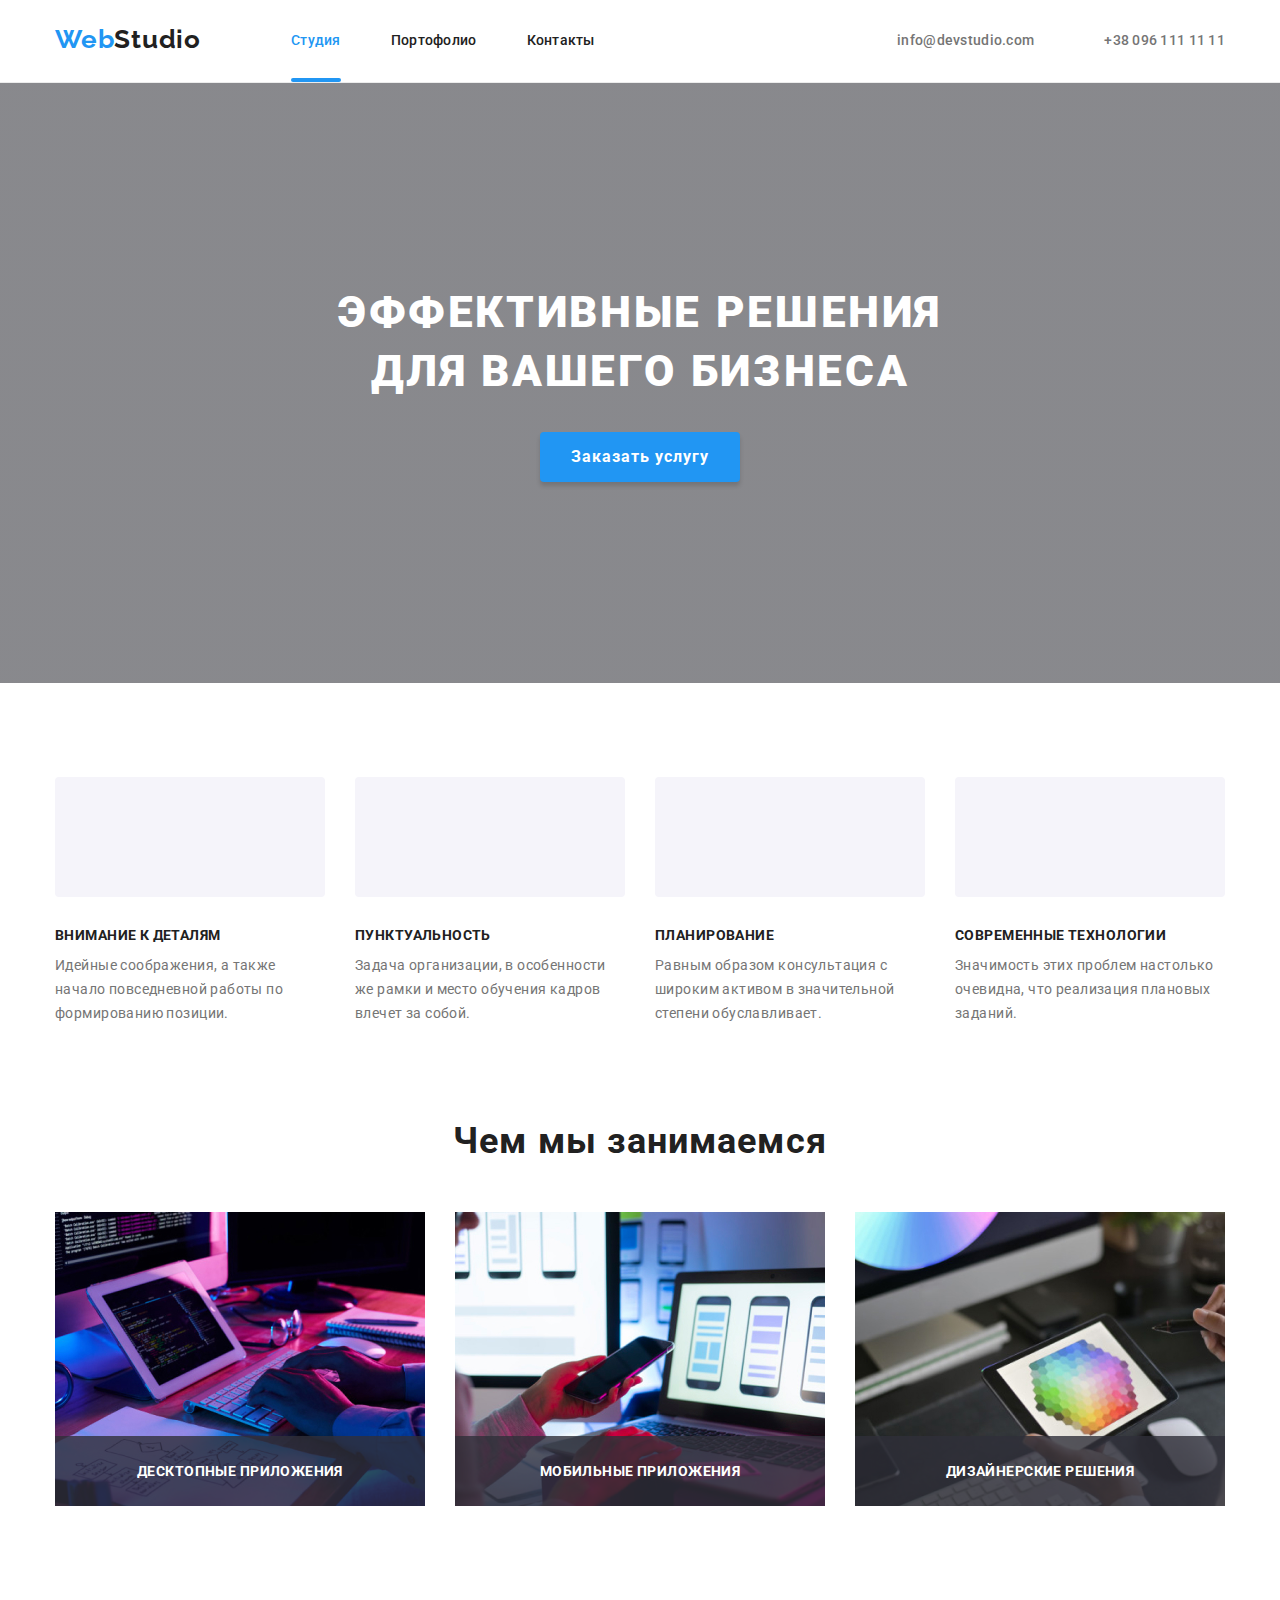
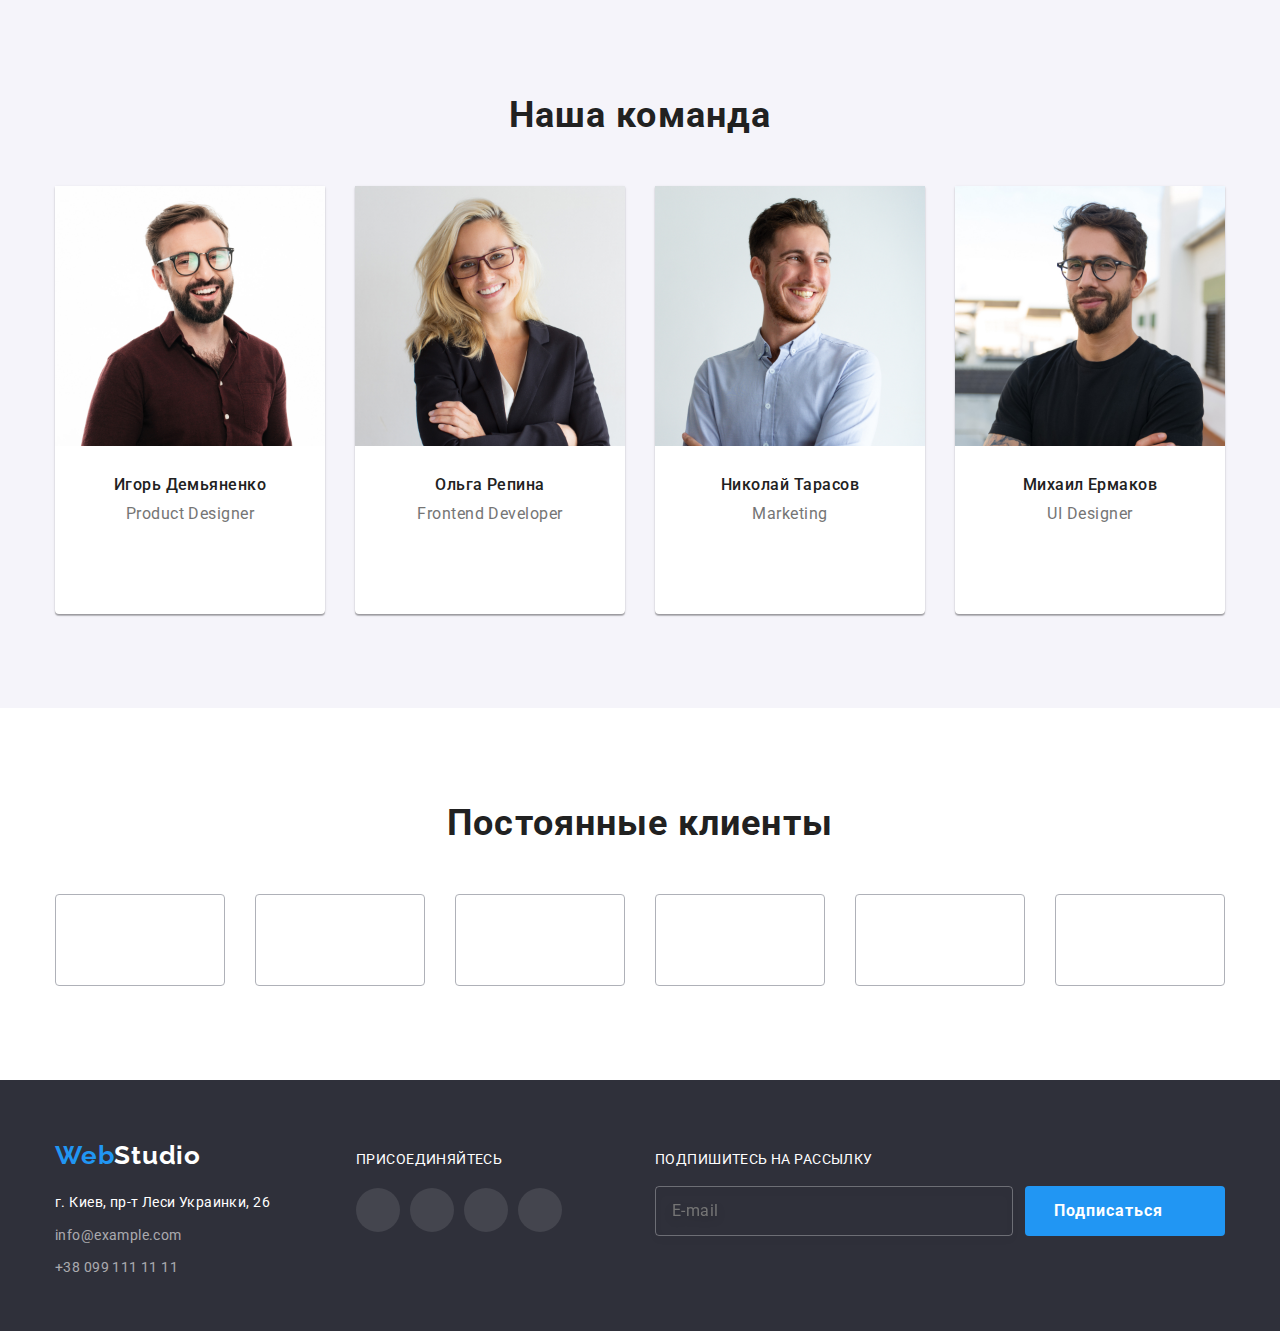
==== commit f5ab28ce: "sass 1.06.2021" ====
--- a/index.html
+++ b/index.html
@@ -489,7 +489,7 @@
             </address>
           </div>
           <div class="footer-social">
-            <h2 class="footer-social__title">присоединяйтесь</h2>
+            <p class="footer-social__title">присоединяйтесь</p>
             <ul class="footer__social__list social-list list">
               <li class="social-list__item">
                 <a
@@ -625,7 +625,7 @@
             </textarea>
           </div>
           <label for="conditions" class="modal-form__checkbox-label">
-            <span class="check-position-wrapper">
+            <span class="check-wrapper">
               <input
                 class="modal-form__checkbox"
                 type="checkbox"
--- a/css/main.min.css
+++ b/css/main.min.css
@@ -1,2 +1,2 @@
-html{box-sizing:border-box}*,*::before,*::after{box-sizing:inherit}.body{color:#212121;background-color:#ffffff;font-family:Roboto, sans-serif;font-style:normal;margin:0}ul{list-style:none;margin:0;padding:0}img{display:block}h1,h2,h3,p{margin:0;padding:0}.visually-hidden{position:absolute !important;clip:rect(1px 1px 1px 1px);clip:rect(1px, 1px, 1px, 1px);padding:0 !important;border:0 !important;height:1px !important;width:1px !important;overflow:hidden}.container{width:1200px;padding-left:15px;padding-right:15px;margin:0 auto}header{min-height:80px;border-bottom:1px solid #ececec;display:flex}header .container{display:flex;align-items:center}.section{padding-bottom:94px}.link{display:inline-block;color:var(--color-text1);font-weight:500;font-size:14px;line-height:1.14;letter-spacing:0.02em;text-decoration:none}.link:hover,.link:focus{color:#2196f3;transition-property:color;transition-duration:250ms;transition-timing-function:cubic-bezier(0.4, 0, 0.2, 1)}.feedback{padding:32px 0;display:flex;justify-content:center;align-items:center;color:var(--color-text2);transition-property:color;transition-duration:250ms;transition-timing-function:cubic-bezier(0.4, 0, 0.2, 1)}.feedback:hover,.feedback:focus{color:#2196f3;transition-property:color;transition-duration:250ms;transition-timing-function:cubic-bezier(0.4, 0, 0.2, 1)}.nvg-list__link{transition-property:color;transition-duration:250ms;transition-timing-function:cubic-bezier(0.4, 0, 0.2, 1)}.nvg-list__link::after{content:"";display:block;position:absolute;width:100%;height:4px;background:#2196f3;border-radius:2px;bottom:0;opacity:0;transition-property:opacity;transition-duration:250ms;transition-timing-function:cubic-bezier(0.4, 0, 0.2, 1)}.nvg-list__link:hover,.nvg-list__link:focus{transition-property:color;transition-duration:250ms;transition-timing-function:cubic-bezier(0.4, 0, 0.2, 1)}.nvg-list__link:hover::after,.nvg-list__link:focus::after{opacity:1;transition-property:color, opacity;transition-duration:250ms;transition-timing-function:cubic-bezier(0.4, 0, 0.2, 1)}.nvg-list__link-studio{font-weight:500;font-size:14px;line-height:1.25;letter-spacing:0.02em;color:#2196f3}.nvg-list__link-studio::after{opacity:1;content:"";display:block;position:absolute;width:100%;height:4px;background:#2196f3;border-radius:2px;bottom:0;opacity:1;transition-property:opacity;transition-duration:250ms;transition-timing-function:cubic-bezier(0.4, 0, 0.2, 1)}.nvg-list__link-portfolio{font-weight:500;font-size:14px;line-height:1.25;letter-spacing:0.02em;color:#2196f3}.nvg-list__link-portfolio::after{opacity:1;content:"";display:block;position:absolute;width:100%;height:4px;background:#2196f3;border-radius:2px;bottom:0;opacity:1;transition-property:opacity;transition-duration:250ms;transition-timing-function:cubic-bezier(0.4, 0, 0.2, 1)}:root{--color-text1: #212121;--color-text2: #757575;--color-link-focus: #2196f3;--color-bg-body: #ffffff;--color-bg-btn: #f5f4fa;--color-hero: #2f303a;--color-hero-dg: #c4c4c4}.logo{font-family:Raleway, sans-serif;font-weight:700;font-size:26px;line-height:1.19;letter-spacing:0.03em;text-decoration:none;color:#2196f3}.header__logo{padding-top:24px;padding-bottom:24px;margin-right:90px}.header__logo-studio{display:inline-flex;color:#212121}.nvg{display:flex;justify-content:start}.nvg-list{display:flex;align-items:center}.nvg-list__item{position:relative}.nvg-list__item:not(:last-child){margin-right:50px}.nvg-list__item .nvg-list__link{padding-bottom:32px;padding-top:32px}.header-contacts{margin-left:auto}.mail-icon{width:16px;height:12px;fill:#757575;margin-right:10px}.telefon-icon{width:10px;height:16px;fill:var(--color-text2);margin-right:10px}.contacts-list{display:flex;margin-left:auto;align-items:center}.contacts-list__item:not(:last-child){margin-right:50px}.mail-icon,.telefon-icon{transition-property:fill;transition-duration:250ms;transition-timing-function:cubic-bezier(0.4, 0, 0.2, 1)}.feedback:focus .mail-icon,.feedback:hover .mail-icon,.feedback:focus .telefon-icon,.feedback:hover .telefon-icon{fill:var(--color-link-focus);transition-property:fill;transition-duration:250ms;transition-timing-function:cubic-bezier(0.4, 0, 0.2, 1)}.hero{display:flex;justify-content:center;padding:0px;text-align:center;padding:200px 0;max-width:1600px;min-height:600px;margin:0 auto;background-color:var(--color-hero-dg);background-image:linear-gradient(to top, rgba(47,48,58,0.4), rgba(47,48,58,0.4)),url(../images/hero-img.jpg);background-repeat:no-repeat, no-repeat;background-size:cover, cover}.hero__title{color:var(--color-bg-body);font-weight:900;font-size:44px;line-height:1.36;letter-spacing:0.06em;text-transform:uppercase;max-width:696px;margin:0 auto;margin-bottom:30px}.btn{background-color:var(--color-link-focus);color:var(--color-bg-body);border-radius:4px;font-weight:bold;font-size:16px;line-height:1.87;text-align:center;letter-spacing:0.06em;cursor:pointer;border:none;width:200px;height:50px}.hero__btn{background-color:var(--color-link-focus);color:var(--color-bg-body);box-shadow:0px 4px 4px rgba(0,0,0,0.15)}.header-contacts__title{margin-bottom:50px}.work-section__list{display:flex;flex-wrap:wrap;margin-left:-30px;margin-top:-30px}.work-section{padding-top:94px}.work-section__item{flex-basis:calc((100% - 4 * 30px) / 4);margin-left:30px;margin-top:30px;max-width:270px;word-wrap:break-word}.work-icon{width:70px;height:70px;fill:var(--color-text1)}.work-section__icon{display:flex;justify-content:center;align-items:center;max-width:270px;min-height:120px;margin:0 auto;background:var(--color-bg-btn);border-radius:4px;margin-bottom:30px}.work-section__title{font-weight:700;font-size:14px;line-height:1.25;letter-spacing:0.03em;text-transform:uppercase;color:var(--color-text1);margin-bottom:10px}.work-section__text{color:var(--color-text2);font-size:14px;line-height:1.71;letter-spacing:0.03em}.jobs__title{font-weight:700;font-size:36px;line-height:1.17;letter-spacing:0.03em;color:var(--color-text1);text-align:center}.jobs__item{flex-basis:calc((100% - 3 * 30px) / 3);margin-left:30px;text-align:center;margin-top:30px;max-width:370px;word-wrap:break-word;position:relative}.jobs__text{display:flex;position:absolute;font-weight:bold;font-size:14px;line-height:16px;letter-spacing:0.03em;color:var(--color-bg-body);width:370px;height:70px;align-items:center;justify-content:center;background-color:rgba(47,48,58,0.8);bottom:0;text-transform:uppercase}.team{background-color:var(--color-bg-btn);padding-top:94px}.section__title{font-weight:700;font-size:36px;line-height:1.17;letter-spacing:0.03em;color:var(--color-text1);text-align:center;margin-bottom:50px}.team__item{flex-basis:calc((100% - 4 * 30px) / 4);margin-left:30px;text-align:center;margin-top:30px;max-width:270px;word-wrap:break-word;background:var(--color-bg-body);box-shadow:0px 1px 3px rgba(0,0,0,0.12),0px 1px 1px rgba(0,0,0,0.14),0px 2px 1px rgba(0,0,0,0.2);border-radius:0px 0px 4px 4px}.team__photo{margin:0}.team__box{display:block;max-width:270px;padding-top:30px;padding-bottom:30px}.team__subtitle{font-weight:500;font-size:16px;line-height:1.18;letter-spacing:0.03em;margin-bottom:10px}.team__text{color:var(--color-text2);font-size:16px;line-height:1.18;letter-spacing:0.03em;word-wrap:break-word;margin-bottom:16px}.social-list{display:flex;justify-content:space-around;align-items:center;max-width:206px;max-height:44px;margin:0 auto}.social-list__item:not(:last-child){margin-right:10px}.social-list__link{display:flex;justify-content:center;align-items:center;border-radius:50%;width:44px;height:44px;background-color:var(--color-bg-body);transition-property:background-color;transition-duration:250ms;transition-timing-function:cubic-bezier(0.4, 0, 0.2, 1)}.social-list__link:hover .social-list__svg,.social-list__link:focus .social-list__svg{background-color:transparent;fill:var(--color-bg-body);border:none;transition-property:fill;transition-duration:250ms;transition-timing-function:cubic-bezier(0.4, 0, 0.2, 1)}.social-list__link:hover,.social-list__link:focus{background-color:var(--color-link-focus);transition-property:background-color;transition-duration:250ms;transition-timing-function:cubic-bezier(0.4, 0, 0.2, 1);border:none}.social-list__svg{width:20px;height:20px;fill:#afb1b8;transition-property:fill;transition-duration:250ms;transition-timing-function:cubic-bezier(0.4, 0, 0.2, 1)}.clients{padding:94px 0}.clients__list{display:flex;justify-content:center;align-items:center}.clients__item{display:flex}.clients__link{display:flex;width:170px;height:92px;border:1px solid #afb1b8;border-radius:4px;justify-content:center;align-items:center;transition-property:border-color;transition-duration:250ms;transition-timing-function:cubic-bezier(0.4, 0, 0.2, 1)}.clients__item:not(:last-child){margin-right:30px}.clients__svg{width:106px;height:60px;fill:#afb1b8;transition-property:fill;transition-duration:250ms;transition-timing-function:cubic-bezier(0.4, 0, 0.2, 1)}.clients__link:focus,.clients__link:hover{border-color:var(--color-link-focus);transition-property:border-color;transition-duration:250ms;transition-timing-function:cubic-bezier(0.4, 0, 0.2, 1)}.clients__link:focus .clients__svg{fill:var(--color-link-focus);transition-property:fill;transition-duration:250ms;transition-timing-function:cubic-bezier(0.4, 0, 0.2, 1)}.clients__link:hover .clients__svg{fill:var(--color-link-focus);transition-property:fill;transition-duration:250ms;transition-timing-function:cubic-bezier(0.4, 0, 0.2, 1)}.footer{background-color:#2f303a;padding-top:60px;padding-bottom:60px}.footer__main{display:flex;align-items:baseline}.address-block{max-width:231px;margin-right:70px}.address{width:231px;max-height:80px}.address__item{margin-bottom:9px}.footer__logo{display:inline-block;margin-right:auto;margin-bottom:20px}.footer__logo-studio{color:var(--color-bg-body)}.address__link{font-style:normal;color:var(--color-bg-body);font-weight:normal;font-size:14px;line-height:1.7;letter-spacing:0.03em;transition-duration:250ms;transition-property:color;transition-timing-function:cubic-bezier(0.4, 0, 0.2, 1)}.address__link-tel,.address__link-mail{color:rgba(255,255,255,0.6);transition-duration:250ms;transition-timing-function:cubic-bezier(0.4, 0, 0.2, 1)}.address__link:focus,.address__link:hover{color:var(--color-link-focus);transition-property:color;transition-duration:250ms;transition-timing-function:cubic-bezier(0.4, 0, 0.2, 1)}.footer-social{max-width:206px;margin-right:93px}.footer-social__title{font-size:14px;line-height:1.14;letter-spacing:0.03em;text-transform:uppercase;color:var(--color-bg-body);margin-bottom:20px}.footer__social-link{background-color:rgba(255,255,255,0.1)}.footer .social-list__svg{fill:var(--color-bg-body)}.footer-social__list{max-width:206px;display:flex}.footer .social-list__link:focus,.footer .social-list__link:hover{background-color:var(--color-link-focus)}.form-box{width:570px;height:86px;position:relative}.footer-form__label{font-size:14px;line-height:1.14;letter-spacing:0.03em;text-transform:uppercase;color:#ffffff}.footer-form__mail{position:absolute;bottom:0;left:0;background-color:transparent;border:1px solid rgba(255,255,255,0.3);filter:drop-shadow(0px 4px 4px rgba(0,0,0,0.15));border-radius:4px;width:358px;height:50px;padding-left:16px;font-size:16px;line-height:1.25;display:flex;align-items:center;letter-spacing:0.03em;color:rgba(255,255,255,0.6);transition-duration:250ms;transition-timing-function:cubic-bezier(0.4, 0, 0.2, 1)}.footer-form__mail:hover,.footer-form__mail:focus{border:1px solid var(--color-link-focus);transition-property:border;transition-duration:250ms;transition-timing-function:cubic-bezier(0.4, 0, 0.2, 1);outline:none}.footer-form__btn{display:flex;position:absolute;bottom:0;right:0;align-items:center;padding-left:29px;padding-right:28px;transition-duration:250ms;transition-timing-function:cubic-bezier(0.4, 0, 0.2, 1)}.footer-form__btn-text{font-size:16px;line-height:1.87;display:flex;align-items:center;text-align:center;letter-spacing:0.06em;color:var(--color-bg-body)}.footer-form__btn:hover,.footer-form__btn:focus{box-shadow:0px 4px 4px rgba(0,0,0,0.15);transition-property:box-shadow;transition-duration:250ms;transition-timing-function:cubic-bezier(0.4, 0, 0.2, 1)}.footer-form__telega{display:inline-block;position:absolute;width:24px;height:24px;right:28px;fill:var(--color-bg-body)}.btn-box__but{height:38px;border-radius:4px;background-color:var(--color-bg-btn);color:var(--color-text1);font-weight:500;font-size:16px;line-height:1.62;text-align:center;letter-spacing:0.03em;padding:6px 22px;border:none;transition-property:background-color, color, box-shadow;transition-duration:250ms;transition-timing-function:cubic-bezier(0.4, 0, 0.2, 1)}.btn-box__but:hover,.btn-box__but:focus{background-color:var(--color-link-focus);color:var(--color-bg-body);border-radius:4px;box-shadow:0px 3px 1px rgba(0,0,0,0.1),0px 1px 2px rgba(0,0,0,0.08),0px 2px 2px rgba(0,0,0,0.12);border:none;transition-property:background-color, color, box-shadow;transition-duration:250ms;transition-timing-function:cubic-bezier(0.4, 0, 0.2, 1)}.btn-box__but--all{background-color:var(--color-link-focus);color:var(--color-bg-body)}.prtfl-content{padding-top:94px}.button-list{justify-content:center;margin:0 15px}.button-list__item{margin-left:8px;align-items:center;word-wrap:break-word}.section-btn{margin-bottom:50px}.content-list__item{flex-basis:calc((100% - 3 * 30px) / 3);margin-left:30px;text-align:center;max-width:370px;word-wrap:break-word;position:relative}.list-link{display:inline-block;overflow:hidden;transition-property:box-shadow;transition-duration:250ms;transition-timing-function:cubic-bezier(0.4, 0, 0.2, 1)}.list-link:hover,.list-link:focus{background:var(--color-bg-body);border:1px solid #eeeeee;box-sizing:border-box;box-shadow:0px 1px 1px rgba(0,0,0,0.12),0px 4px 4px rgba(0,0,0,0.06),1px 4px 6px rgba(0,0,0,0.16);transition-property:box-shadow;transition-duration:250ms;transition-timing-function:cubic-bezier(0.4, 0, 0.2, 1)}.content-list__item:not(:nth-child(-n+3)){margin-top:30px;position:relative}.list-link__overflow-img{position:relative;overflow:hidden}.list-link__overflow{position:absolute;width:100%;height:100%;background:rgba(33,150,243,0.9);display:flex;align-items:center;justify-content:center;text-align:left;transform:translateY(100%);transition-property:transform;transition-duration:250ms;transition-timing-function:cubic-bezier(0.4, 0, 0.2, 1)}.list-link__overflow-text{font-size:18px;line-height:1.56;max-width:322px;max-height:168px;letter-spacing:0.03em;color:var(--color-bg-body)}.list-link:hover,.list-link:focus{position:absolute;top:0;left:0}.list-link:hover .list-link__overflow,.list-link:focus .list-link__overflow{transform:translatey(-100%);transition-property:transform;transition-duration:250ms;transition-timing-function:cubic-bezier(0.4, 0, 0.2, 1)}.list-link__text{border-bottom:1px solid #eeeeee;border-left:1px solid #eeeeee;border-right:1px solid #eeeeee;text-align:left;padding:20px 24px}.content-list{margin-top:0;padding-top:0}.list-link__subtitle{font-weight:700;font-size:18px;line-height:2;letter-spacing:0.06em;color:var(--color-text1)}.list-link__content{font-size:16px;line-height:1.87;letter-spacing:0.03em;color:var(--color-text2)}.backdrop{position:fixed;top:0;left:0;width:100%;height:100%;background-color:rgba(0,0,0,0.4)}.modal__close-btn{width:30px;height:30px;position:absolute;top:8px;right:8px;border-radius:50%;border:1px solid #afb1b8;background-color:var(--color-bg-body)}.modal{width:528px;height:581px;background-color:var(--color-bg-body);position:absolute;top:50%;left:50%;transform:translate(-50%, -50%);padding:40px}.modal__close-icon{display:inline-block;width:18px;height:18px;position:absolute;top:50%;left:50%;transform:translate(-50%, -50%)}.modal__close-btn:hover,.modal__close-btn:focus{border:1px solid var(--color-link-focus);cursor:pointer;fill:var(--color-link-focus)}.is-hidden{visibility:hidden;opacity:0;pointer-events:none;transition-duration:250ms;transition-timing-function:cubic-bezier(0.4, 0, 0.2, 1)}.modal-form{display:flex;flex-direction:column;justify-content:center}.modal-form__title{font-weight:bold;font-size:20px;line-height:1.15;text-align:center;letter-spacing:0.03em;color:var(--color-text1)}.modal-form__subbox{position:relative;display:flex;flex-direction:column;margin-top:12px}.modal-form__subbox:not(:first-child){position:relative;margin-top:10px}.modal-form__label{margin-bottom:4px;color:var(--color-text2);font-weight:400;font-size:12px;line-height:1.17;letter-spacing:0.01em}.modal-form__input{height:40px;width:100%;padding-left:15px;border-radius:4px;border:1px solid rgba(33,33,33,0.2);transition-property:outline-color;transition-duration:250ms;transition-timing-function:cubic-bezier(0.4, 0, 0.2, 1)}.modal-form__icon{position:absolute;top:50%;left:12px;display:flex;transition-property:fill;transition-duration:250ms;transition-timing-function:cubic-bezier(0.4, 0, 0.2, 1)}.modal-form__input:focus,.modal-form__comment:focus{outline-color:var(--color-link-focus)}.modal-form__input:focus+.modal-form__icon{fill:var(--color-link-focus)}.modal-form__comment{padding:12px 16px;height:120px;resize:none;border-radius:4px;border:1px solid rgba(33,33,33,0.2);transition-property:outline-color;transition-duration:250ms;transition-timing-function:cubic-bezier(0.4, 0, 0.2, 1)}.modal-form__checkbox-label{display:flex;justify-content:center;align-items:center;margin-top:20px;cursor:pointer}.check-position-wrapper{position:relative;margin-right:8px}.modal-form__checkbox{display:block;width:16px;height:15px;appearance:none;border:2px solid var(--color-text1);border-radius:1px}.modal-form__checkbox:focus{border:2px solid var(--color-link-focus);outline:2px solid transparent}.modal-form__policy-text{color:var(--color-text2);font-weight:400;font-size:14px;line-height:1.71;letter-spacing:0.03em;color:#757575}.modal-form__policy-link{color:var(--color-link-focus);text-decoration:underline}.modal-form__checkbox:checked{fill:currentColor;background-color:var(--color-link-focus);border:none}.modal-form__checkbox:checked+.modal-form__check-icon{fill:var(--color-bg-body)}.modal-form__check-icon{fill:var(--color-bg-body);position:absolute;top:50%;left:50%;transform:translate(-50%, -50%);width:11px;height:8px}.modal-form__button{display:flex;justify-content:center;margin-top:30px}.modal-form__submit{box-shadow:0px 1px 3px rgba(0,0,0,0.12),0px 1px 1px rgba(0,0,0,0.14),0px 2px 1px rgba(0,0,0,0.2)}
+:root{--color-text1: #212121;--color-text2: #757575;--color-link-focus: #2196f3;--color-bg-body: #ffffff;--color-bg-btn: #f5f4fa;--color-hero: #2f303a;--color-hero-dg: #c4c4c4}html{box-sizing:border-box}*,*::before,*::after{box-sizing:inherit}.body{color:#212121;background-color:#ffffff;font-family:Roboto, sans-serif;font-style:normal;margin:0}ul{list-style:none;margin:0;padding:0}img{display:block}h1,h2,h3,p{margin:0;padding:0}.visually-hidden{position:absolute !important;clip:rect(1px 1px 1px 1px);clip:rect(1px, 1px, 1px, 1px);padding:0 !important;border:0 !important;height:1px !important;width:1px !important;overflow:hidden}.container{width:1200px;padding-left:15px;padding-right:15px;margin:0 auto}header{min-height:80px;border-bottom:1px solid #ececec;display:flex}header .container{display:flex;align-items:center}.section{padding-bottom:94px}.link{display:inline-block;color:var(--color-text1);font-weight:500;font-size:14px;line-height:1.14;letter-spacing:0.02em;text-decoration:none}.link:hover,.link:focus{color:#2196f3;transition-property:color;transition-duration:250ms;transition-timing-function:cubic-bezier(0.4, 0, 0.2, 1)}.feedback{padding:32px 0;display:flex;justify-content:center;align-items:center;color:var(--color-text2);transition-property:color;transition-duration:250ms;transition-timing-function:cubic-bezier(0.4, 0, 0.2, 1)}.feedback:hover,.feedback:focus{color:#2196f3;transition-property:color;transition-duration:250ms;transition-timing-function:cubic-bezier(0.4, 0, 0.2, 1)}.nvg-list__link{transition-property:color;transition-duration:250ms;transition-timing-function:cubic-bezier(0.4, 0, 0.2, 1);padding-bottom:32px;padding-top:32px}.nvg-list__link::after{content:"";display:block;position:absolute;width:100%;height:4px;background:#2196f3;border-radius:2px;bottom:0;opacity:0;transition-property:opacity;transition-duration:250ms;transition-timing-function:cubic-bezier(0.4, 0, 0.2, 1)}.nvg-list__link:hover,.nvg-list__link:focus{transition-property:color;transition-duration:250ms;transition-timing-function:cubic-bezier(0.4, 0, 0.2, 1)}.nvg-list__link:hover::after,.nvg-list__link:focus::after{opacity:1;transition-property:color, opacity;transition-duration:250ms;transition-timing-function:cubic-bezier(0.4, 0, 0.2, 1)}.nvg-list__link-studio{font-weight:500;font-size:14px;line-height:1.25;letter-spacing:0.02em;color:#2196f3}.nvg-list__link-studio::after{opacity:1;content:"";display:block;position:absolute;width:100%;height:4px;background:#2196f3;border-radius:2px;bottom:0;opacity:1;transition-property:opacity;transition-duration:250ms;transition-timing-function:cubic-bezier(0.4, 0, 0.2, 1)}.nvg-list__link-portfolio{font-weight:500;font-size:14px;line-height:1.25;letter-spacing:0.02em;color:#2196f3}.nvg-list__link-portfolio::after{opacity:1;content:"";display:block;position:absolute;width:100%;height:4px;background:#2196f3;border-radius:2px;bottom:0;opacity:1;transition-property:opacity;transition-duration:250ms;transition-timing-function:cubic-bezier(0.4, 0, 0.2, 1)}.logo{font-family:Raleway, sans-serif;font-weight:700;font-size:26px;line-height:1.19;letter-spacing:0.03em;text-decoration:none;color:#2196f3}.header__logo{padding-top:24px;padding-bottom:24px;margin-right:90px}.header__logo-studio{display:inline-flex;color:#212121}.footer__logo{display:inline-block;margin-right:auto;margin-bottom:20px}.footer__logo-studio{color:var(--color-bg-body)}.nvg{display:flex;justify-content:start}.nvg-list{display:flex;align-items:center}.nvg-list__item{position:relative}.nvg-list__item:not(:last-child){margin-right:50px}.header-contacts{margin-left:auto}.mail-icon{width:16px;height:12px;fill:#757575;margin-right:10px;transition-property:fill;transition-duration:250ms;transition-timing-function:cubic-bezier(0.4, 0, 0.2, 1)}.feedback:focus .mail-icon,.feedback:hover .mail-icon{fill:var(--color-link-focus);transition-property:fill;transition-duration:250ms;transition-timing-function:cubic-bezier(0.4, 0, 0.2, 1)}.telefon-icon{width:10px;height:16px;fill:var(--color-text2);margin-right:10px;transition-property:fill;transition-duration:250ms;transition-timing-function:cubic-bezier(0.4, 0, 0.2, 1)}.feedback:focus .telefon-icon,.feedback:hover .telefon-icon{fill:var(--color-link-focus);transition-property:fill;transition-duration:250ms;transition-timing-function:cubic-bezier(0.4, 0, 0.2, 1)}.contacts-list{display:flex;margin-left:auto;align-items:center}.contacts-list__item:not(:last-child){margin-right:50px}.header-contacts__title{margin-bottom:50px}.hero{display:flex;justify-content:center;padding:0px;text-align:center;padding:200px 0;max-width:1600px;min-height:600px;margin:0 auto;background-color:var(--color-hero-dg);background-image:linear-gradient(to top, rgba(47,48,58,0.4), rgba(47,48,58,0.4)),url(../images/hero-img.jpg);background-repeat:no-repeat, no-repeat;background-size:cover, cover}.hero__title{color:var(--color-bg-body);font-weight:900;font-size:44px;line-height:1.36;letter-spacing:0.06em;text-transform:uppercase;max-width:696px;margin:0 auto;margin-bottom:30px}.hero__btn{background-color:var(--color-link-focus);color:var(--color-bg-body);box-shadow:0px 4px 4px rgba(0,0,0,0.15)}.btn{background-color:var(--color-link-focus);color:var(--color-bg-body);border-radius:4px;font-weight:bold;font-size:16px;line-height:1.87;text-align:center;letter-spacing:0.06em;cursor:pointer;border:none;width:200px;height:50px}.hero__btn{background-color:var(--color-link-focus);color:var(--color-bg-body);box-shadow:0px 4px 4px rgba(0,0,0,0.15)}.work-section__list{display:flex;flex-wrap:wrap;margin-left:-30px;margin-top:-30px}.work-section{padding-top:94px}.work-section__item{flex-basis:calc((100% - 4 * 30px) / 4);margin-left:30px;margin-top:30px;max-width:270px;word-wrap:break-word}.work-icon{width:70px;height:70px;fill:var(--color-text1)}.work-section__icon{display:flex;justify-content:center;align-items:center;max-width:270px;min-height:120px;margin:0 auto;background:var(--color-bg-btn);border-radius:4px;margin-bottom:30px}.work-section__title{font-weight:700;font-size:14px;line-height:1.25;letter-spacing:0.03em;text-transform:uppercase;color:var(--color-text1);margin-bottom:10px}.work-section__text{color:var(--color-text2);font-size:14px;line-height:1.71;letter-spacing:0.03em}.jobs__title{font-weight:700;font-size:36px;line-height:1.17;letter-spacing:0.03em;color:var(--color-text1);text-align:center}.jobs__text{display:flex;position:absolute;font-weight:bold;font-size:14px;line-height:16px;letter-spacing:0.03em;color:var(--color-bg-body);width:370px;height:70px;align-items:center;justify-content:center;background-color:rgba(47,48,58,0.8);bottom:0;text-transform:uppercase}.jobs__item{flex-basis:calc((100% - 3 * 30px) / 3);margin-left:30px;text-align:center;margin-top:30px;max-width:370px;word-wrap:break-word;position:relative}.team{background-color:var(--color-bg-btn);padding-top:94px}.section__title{font-weight:700;font-size:36px;line-height:1.17;letter-spacing:0.03em;color:var(--color-text1);text-align:center;margin-bottom:50px}.team__item{flex-basis:calc((100% - 4 * 30px) / 4);margin-left:30px;text-align:center;margin-top:30px;max-width:270px;word-wrap:break-word;background:var(--color-bg-body);box-shadow:0px 1px 3px rgba(0,0,0,0.12),0px 1px 1px rgba(0,0,0,0.14),0px 2px 1px rgba(0,0,0,0.2);border-radius:0px 0px 4px 4px}.team__photo{margin:0}.team__box{display:block;max-width:270px;padding-top:30px;padding-bottom:30px}.team__subtitle{font-weight:500;font-size:16px;line-height:1.18;letter-spacing:0.03em;margin-bottom:10px}.team__text{color:var(--color-text2);font-size:16px;line-height:1.18;letter-spacing:0.03em;word-wrap:break-word;margin-bottom:16px}.social-list{display:flex;justify-content:space-around;align-items:center;max-width:206px;max-height:44px;margin:0 auto}.social-list__item:not(:last-child){margin-right:10px}.social-list__link{display:flex;justify-content:center;align-items:center;border-radius:50%;width:44px;height:44px;background-color:var(--color-bg-body);transition-property:background-color;transition-duration:250ms;transition-timing-function:cubic-bezier(0.4, 0, 0.2, 1)}.social-list__link:hover,.social-list__link:focus{background-color:var(--color-link-focus);transition-property:background-color;transition-duration:250ms;transition-timing-function:cubic-bezier(0.4, 0, 0.2, 1);border:none}.social-list__svg{width:20px;height:20px;fill:#afb1b8;transition-property:fill;transition-duration:250ms;transition-timing-function:cubic-bezier(0.4, 0, 0.2, 1)}.social-list__link:hover .social-list__svg,.social-list__link:focus .social-list__svg{background-color:transparent;fill:var(--color-bg-body);border:none;transition-property:fill;transition-duration:250ms;transition-timing-function:cubic-bezier(0.4, 0, 0.2, 1)}.footer .social-list__svg{fill:var(--color-bg-body)}.clients{padding:94px 0}.clients__list{display:flex;justify-content:center;align-items:center}.clients__item{display:flex}.clients__item:not(:last-child){margin-right:30px}.clients__link{display:flex;width:170px;height:92px;border:1px solid #afb1b8;border-radius:4px;justify-content:center;align-items:center;transition-property:border-color;transition-duration:250ms;transition-timing-function:cubic-bezier(0.4, 0, 0.2, 1)}.clients__link:focus,.clients__link:hover{border-color:var(--color-link-focus);transition-property:border-color;transition-duration:250ms;transition-timing-function:cubic-bezier(0.4, 0, 0.2, 1)}.clients__svg{width:106px;height:60px;fill:#afb1b8;transition-property:fill;transition-duration:250ms;transition-timing-function:cubic-bezier(0.4, 0, 0.2, 1)}.clients__link:focus .clients__svg,.clients__link:hover .clients__svg{fill:var(--color-link-focus);transition-property:fill;transition-duration:250ms;transition-timing-function:cubic-bezier(0.4, 0, 0.2, 1)}.footer{background-color:#2f303a;padding-top:60px;padding-bottom:60px}.footer__main{display:flex;align-items:baseline}.address-block{max-width:231px;margin-right:70px}.address{width:231px;max-height:80px}.address__item{margin-bottom:9px}.address__link{font-style:normal;color:var(--color-bg-body);font-weight:normal;font-size:14px;line-height:1.7;letter-spacing:0.03em;transition-duration:250ms;transition-property:color;transition-timing-function:cubic-bezier(0.4, 0, 0.2, 1)}.address__link:focus,.address__link:hover{color:var(--color-link-focus);transition-property:color;transition-duration:250ms;transition-timing-function:cubic-bezier(0.4, 0, 0.2, 1)}.address__link-tel,.address__link-mail{color:rgba(255,255,255,0.6);transition-duration:250ms;transition-timing-function:cubic-bezier(0.4, 0, 0.2, 1)}.footer-social{max-width:206px;margin-right:93px}.footer-social__title{font-size:14px;line-height:1.14;letter-spacing:0.03em;text-transform:uppercase;color:var(--color-bg-body);margin-bottom:20px}.footer__social-link{background-color:rgba(255,255,255,0.1)}.footer-form__label{font-size:14px;line-height:1.14;letter-spacing:0.03em;text-transform:uppercase;color:#ffffff}.footer-form__mail{position:absolute;bottom:0;left:0;background-color:transparent;border:1px solid rgba(255,255,255,0.3);filter:drop-shadow(0px 4px 4px rgba(0,0,0,0.15));border-radius:4px;width:358px;height:50px;padding-left:16px;font-size:16px;line-height:1.25;display:flex;align-items:center;letter-spacing:0.03em;color:rgba(255,255,255,0.6);transition-duration:250ms;transition-timing-function:cubic-bezier(0.4, 0, 0.2, 1)}.footer-form__mail:hover,.footer-form__mail:focus{border:1px solid var(--color-link-focus);transition-property:border;transition-duration:250ms;transition-timing-function:cubic-bezier(0.4, 0, 0.2, 1);outline:none}.footer-social__list{max-width:206px;display:flex}.form-box{width:570px;height:86px;position:relative}.footer-form__btn{display:flex;position:absolute;bottom:0;right:0;align-items:center;padding-left:29px;padding-right:28px;transition-duration:250ms;transition-timing-function:cubic-bezier(0.4, 0, 0.2, 1)}.footer-form__btn-text{font-size:16px;line-height:1.87;display:flex;align-items:center;text-align:center;letter-spacing:0.06em;color:var(--color-bg-body)}.footer-form__btn-text:hover,.footer-form__btn-text:focus{box-shadow:0px 4px 4px rgba(0,0,0,0.15);transition-property:box-shadow;transition-duration:250ms;transition-timing-function:cubic-bezier(0.4, 0, 0.2, 1)}.footer-form__telega{display:inline-block;position:absolute;width:24px;height:24px;right:28px;fill:var(--color-bg-body)}.btn-box__but{height:38px;border-radius:4px;background-color:var(--color-bg-btn);color:var(--color-text1);font-weight:500;font-size:16px;line-height:1.62;text-align:center;letter-spacing:0.03em;padding:6px 22px;border:none;transition-property:background-color, color, box-shadow;transition-duration:250ms;transition-timing-function:cubic-bezier(0.4, 0, 0.2, 1)}.btn-box__but:hover,.btn-box__but:focus{background-color:var(--color-link-focus);color:var(--color-bg-body);border-radius:4px;box-shadow:0px 3px 1px rgba(0,0,0,0.1),0px 1px 2px rgba(0,0,0,0.08),0px 2px 2px rgba(0,0,0,0.12);border:none;transition-property:background-color, color, box-shadow;transition-duration:250ms;transition-timing-function:cubic-bezier(0.4, 0, 0.2, 1)}.btn-box__but--all{background-color:var(--color-link-focus);color:var(--color-bg-body)}.prtfl-content{padding-top:94px}.button-list{justify-content:center;margin:0 15px}.button-list__item{margin-left:8px;align-items:center;word-wrap:break-word}.section-btn{margin-bottom:50px}.content-list{margin-top:0;padding-top:0}.content-list__item{flex-basis:calc((100% - 3 * 30px) / 3);margin-left:30px;text-align:center;max-width:370px;word-wrap:break-word;position:relative}.content-list__item:not(:nth-child(-n+3)){margin-top:30px;position:relative}.list-link{display:inline-block;overflow:hidden;transition-property:box-shadow;transition-duration:250ms;transition-timing-function:cubic-bezier(0.4, 0, 0.2, 1)}.list-link:hover,.list-link:focus{position:absolute;top:0;left:0;background:var(--color-bg-body);border:1px solid #eeeeee;box-sizing:border-box;box-shadow:0px 1px 1px rgba(0,0,0,0.12),0px 4px 4px rgba(0,0,0,0.06),1px 4px 6px rgba(0,0,0,0.16);transition-property:box-shadow;transition-duration:250ms;transition-timing-function:cubic-bezier(0.4, 0, 0.2, 1)}.list-link__overflow-img{position:relative;overflow:hidden}.list-link:hover .list-link__overflow-img,.list-link:focus .list-link__overflow-img{transform:translatey(-100%);transition-property:transform;transition-duration:250ms;transition-timing-function:cubic-bezier(0.4, 0, 0.2, 1)}.list-link__overflow{position:absolute;width:100%;height:100%;background:rgba(33,150,243,0.9);display:flex;align-items:center;justify-content:center;text-align:left;transform:translateY(100%);transition-property:transform;transition-duration:2050ms;transition-timing-function:cubic-bezier(0.4, 0, 0.2, 1)}.list-link:hover .list-link__overflow{transform:translatey(-100%);transition-property:transform;transition-duration:2050ms;transition-timing-function:cubic-bezier(0.4, 0, 0.2, 1)}.list-link__overflow-text{font-size:18px;line-height:1.56;max-width:322px;max-height:168px;letter-spacing:0.03em;color:var(--color-bg-body)}.list-link__text{border-bottom:1px solid #eeeeee;border-left:1px solid #eeeeee;border-right:1px solid #eeeeee;text-align:left;padding:20px 24px}.list-link__subtitle{font-weight:700;font-size:18px;line-height:2;letter-spacing:0.06em;color:var(--color-text1)}.list-link__content{font-size:16px;line-height:1.87;letter-spacing:0.03em;color:var(--color-text2)}.backdrop{position:fixed;top:0;left:0;width:100%;height:100%;background-color:rgba(0,0,0,0.4)}.modal__close-btn{width:30px;height:30px;position:absolute;top:8px;right:8px;border-radius:50%;border:1px solid #afb1b8;background-color:var(--color-bg-body)}.modal__close-btn:hover,.modal__close-btn:focus{border:1px solid var(--color-link-focus);cursor:pointer;fill:var(--color-link-focus)}.modal{width:528px;height:581px;background-color:var(--color-bg-body);position:absolute;top:50%;left:50%;transform:translate(-50%, -50%);padding:40px}.modal__close-icon{display:inline-block;width:18px;height:18px;position:absolute;top:50%;left:50%;transform:translate(-50%, -50%)}.is-hidden{visibility:hidden;opacity:0;pointer-events:none;transition-duration:250ms;transition-timing-function:cubic-bezier(0.4, 0, 0.2, 1)}.modal-form{display:flex;flex-direction:column;justify-content:center}.modal-form__title{font-weight:bold;font-size:20px;line-height:1.15;text-align:center;letter-spacing:0.03em;color:var(--color-text1)}.modal-form__subbox{position:relative;display:flex;flex-direction:column;margin-top:12px}.modal-form__subbox:not(:first-child){position:relative;margin-top:10px}.modal-form__label{margin-bottom:4px;color:var(--color-text2);font-weight:400;font-size:12px;line-height:1.17;letter-spacing:0.01em}.modal-form__icon{position:absolute;top:50%;left:12px;display:flex;transition-property:fill;transition-duration:250ms;transition-timing-function:cubic-bezier(0.4, 0, 0.2, 1)}.modal-form__input:focus+.modal-form__icon{fill:var(--color-link-focus)}.modal-form__input{height:40px;width:100%;padding-left:30px;border-radius:4px;border:1px solid rgba(33,33,33,0.2);transition-property:border-color;transition-duration:250ms;transition-timing-function:cubic-bezier(0.4, 0, 0.2, 1)}.modal-form__input:focus,.modal-form__input:hover{outline:none;border-color:var(--color-link-focus);transition-property:border-color;transition-duration:250ms;transition-timing-function:cubic-bezier(0.4, 0, 0.2, 1)}.modal-form__comment{padding:12px 16px;height:120px;resize:none;border-radius:4px;border:1px solid rgba(33,33,33,0.2);transition-property:outline-color;transition-duration:250ms;transition-timing-function:cubic-bezier(0.4, 0, 0.2, 1)}.modal-form__comment:focus,.modal-form__comment:hover{outline:none;border-color:var(--color-link-focus);transition-property:border-color;transition-duration:250ms;transition-timing-function:cubic-bezier(0.4, 0, 0.2, 1)}.modal-form__checkbox-label{display:flex;justify-content:center;align-items:center;margin-top:20px;cursor:pointer}.check-wrapper{position:relative;margin-right:8px}.modal-form__checkbox{display:block;width:16px;height:15px;appearance:none;border:2px solid var(--color-text1);border-radius:1px}.modal-form__checkbox:focus{border:2px solid var(--color-link-focus);outline:2px solid transparent}.modal-form__checkbox:checked{fill:currentColor;background-color:var(--color-link-focus);border:none}.modal-form__policy-text{color:var(--color-text2);font-weight:400;font-size:14px;line-height:1.71;letter-spacing:0.03em;color:#757575}.modal-form__policy-link{color:var(--color-link-focus);text-decoration:underline}.modal-form__check-icon{fill:var(--color-bg-body);position:absolute;top:50%;left:50%;transform:translate(-50%, -50%);width:11px;height:8px}.modal-form__checkbox:checked+.modal-form__check-icon{fill:var(--color-bg-body)}.modal-form__button{display:flex;justify-content:center;margin-top:30px}.modal-form__submit{box-shadow:0px 1px 3px rgba(0,0,0,0.12),0px 1px 1px rgba(0,0,0,0.14),0px 2px 1px rgba(0,0,0,0.2)}
 /*# sourceMappingURL=main.min.css.map */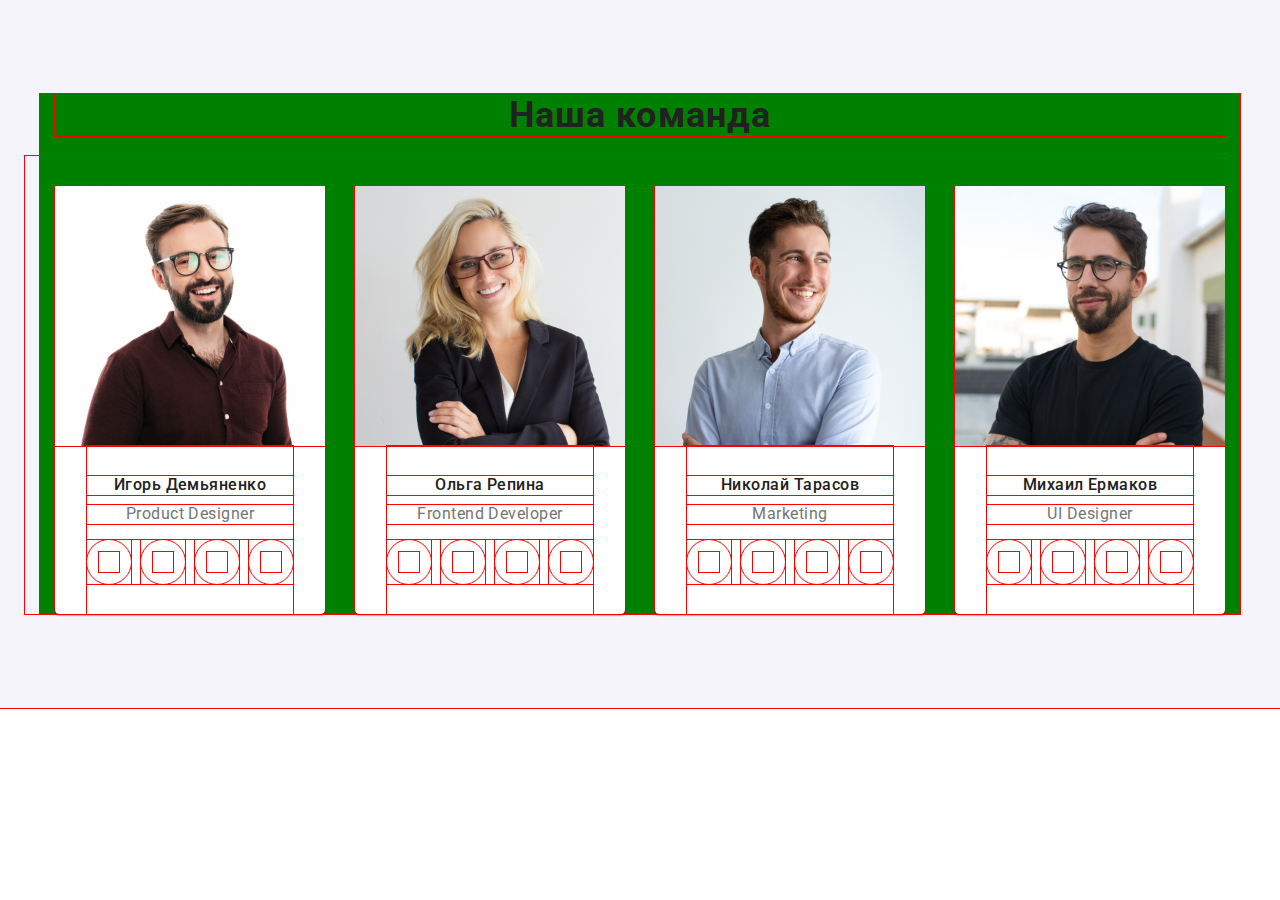
==== commit f14bcdc2: "start adaptive" ====
--- a/index.html
+++ b/index.html
@@ -22,15 +22,15 @@
     <link rel="stylesheet" href="./css/main.min.css" />
   </head>
   <body class="body">
-    <header class="header">
-      <!--Раздел основной навигации  -->
+    <!-- <header class="header">
+     
       <div class="container">
         <nav class="nvg header__nvg">
-          <!--- Ссылка на глав. стр. -->
+        
           <a href="./index.html" class="logo header__logo"
             >Web<span class="header__logo-studio">Studio</span></a
           >
-          <!--- Навигация на др. стр.  -->
+         
           <ul class="nvg-list list">
             <li class="nvg-list__item">
               <a
@@ -54,7 +54,7 @@
             </li>
           </ul>
         </nav>
-        <!--- Навигация на стр. регистрации -->
+       
         <section class="header-contacts">
           <h2 class="header-contacts__title visually-hidden">
             header-contacts-title
@@ -79,10 +79,10 @@
           </ul>
         </section>
       </div>
-    </header>
-    <!-- block hero -->
+    </header> -->
+
     <main class="main">
-      <section class="hero section">
+      <!-- <section class="hero section">
         <div class="container">
           <div class="hero__section-bg">
             <h1 class="hero__title title">
@@ -93,8 +93,8 @@
             </button>
           </div>
         </div>
-      </section>
-      <section class="work-section section">
+      </section> -->
+      <!-- <section class="work-section section">
         <h2 class="section__title visually-hidden">Особенности работы</h2>
         <div class="container">
           <ul class="work-section__list list">
@@ -158,8 +158,8 @@
             </li>
           </ul>
         </div>
-      </section>
-      <section class="jobs section">
+      </section> -->
+      <!-- <section class="jobs section">
         <h2 class="section__title">Чем мы занимаемся</h2>
         <div class="container">
           <ul class="jobs__list work-section__list list">
@@ -193,7 +193,7 @@
             </li>
           </ul>
         </div>
-      </section>
+      </section> -->
       <section class="section team">
         <div class="container">
           <h2 class="section__title">Наша команда</h2>
@@ -407,7 +407,7 @@
         </div>
       </section>
 
-      <section class="clients section">
+      <!-- <section class="clients section">
         <h2 class="section__title title">Постоянные клиенты</h2>
         <div class="container">
           <ul class="clients__list">
@@ -455,9 +455,9 @@
             </li>
           </ul>
         </div>
-      </section>
+      </section> -->
     </main>
-    <footer class="footer">
+    <!-- <footer class="footer">
       <div class="container">
         <div class="footer__main">
           <div class="address-block">
@@ -557,8 +557,8 @@
             </form>
           </div>
         </div>
-      </div>
-    </footer>
+      </div> 
+    </footer>-->
     <div class="backdrop is-hidden" data-modal>
       <div class="modal">
         <button class="modal__close-btn" data-modal-close>
--- a/css/main.min.css
+++ b/css/main.min.css
@@ -1,2 +1,2 @@
-:root{--color-text1: #212121;--color-text2: #757575;--color-link-focus: #2196f3;--color-bg-body: #ffffff;--color-bg-btn: #f5f4fa;--color-hero: #2f303a;--color-hero-dg: #c4c4c4}html{box-sizing:border-box}*,*::before,*::after{box-sizing:inherit}.body{color:#212121;background-color:#ffffff;font-family:Roboto, sans-serif;font-style:normal;margin:0}ul{list-style:none;margin:0;padding:0}img{display:block}h1,h2,h3,p{margin:0;padding:0}.visually-hidden{position:absolute !important;clip:rect(1px 1px 1px 1px);clip:rect(1px, 1px, 1px, 1px);padding:0 !important;border:0 !important;height:1px !important;width:1px !important;overflow:hidden}.container{width:1200px;padding-left:15px;padding-right:15px;margin:0 auto}header{min-height:80px;border-bottom:1px solid #ececec;display:flex}header .container{display:flex;align-items:center}.section{padding-bottom:94px}.link{display:inline-block;color:var(--color-text1);font-weight:500;font-size:14px;line-height:1.14;letter-spacing:0.02em;text-decoration:none}.link:hover,.link:focus{color:#2196f3;transition-property:color;transition-duration:250ms;transition-timing-function:cubic-bezier(0.4, 0, 0.2, 1)}.feedback{padding:32px 0;display:flex;justify-content:center;align-items:center;color:var(--color-text2);transition-property:color;transition-duration:250ms;transition-timing-function:cubic-bezier(0.4, 0, 0.2, 1)}.feedback:hover,.feedback:focus{color:#2196f3;transition-property:color;transition-duration:250ms;transition-timing-function:cubic-bezier(0.4, 0, 0.2, 1)}.nvg-list__link{transition-property:color;transition-duration:250ms;transition-timing-function:cubic-bezier(0.4, 0, 0.2, 1);padding-bottom:32px;padding-top:32px}.nvg-list__link::after{content:"";display:block;position:absolute;width:100%;height:4px;background:#2196f3;border-radius:2px;bottom:0;opacity:0;transition-property:opacity;transition-duration:250ms;transition-timing-function:cubic-bezier(0.4, 0, 0.2, 1)}.nvg-list__link:hover,.nvg-list__link:focus{transition-property:color;transition-duration:250ms;transition-timing-function:cubic-bezier(0.4, 0, 0.2, 1)}.nvg-list__link:hover::after,.nvg-list__link:focus::after{opacity:1;transition-property:color, opacity;transition-duration:250ms;transition-timing-function:cubic-bezier(0.4, 0, 0.2, 1)}.nvg-list__link-studio{font-weight:500;font-size:14px;line-height:1.25;letter-spacing:0.02em;color:#2196f3}.nvg-list__link-studio::after{opacity:1;content:"";display:block;position:absolute;width:100%;height:4px;background:#2196f3;border-radius:2px;bottom:0;opacity:1;transition-property:opacity;transition-duration:250ms;transition-timing-function:cubic-bezier(0.4, 0, 0.2, 1)}.nvg-list__link-portfolio{font-weight:500;font-size:14px;line-height:1.25;letter-spacing:0.02em;color:#2196f3}.nvg-list__link-portfolio::after{opacity:1;content:"";display:block;position:absolute;width:100%;height:4px;background:#2196f3;border-radius:2px;bottom:0;opacity:1;transition-property:opacity;transition-duration:250ms;transition-timing-function:cubic-bezier(0.4, 0, 0.2, 1)}.logo{font-family:Raleway, sans-serif;font-weight:700;font-size:26px;line-height:1.19;letter-spacing:0.03em;text-decoration:none;color:#2196f3}.header__logo{padding-top:24px;padding-bottom:24px;margin-right:90px}.header__logo-studio{display:inline-flex;color:#212121}.footer__logo{display:inline-block;margin-right:auto;margin-bottom:20px}.footer__logo-studio{color:var(--color-bg-body)}.nvg{display:flex;justify-content:start}.nvg-list{display:flex;align-items:center}.nvg-list__item{position:relative}.nvg-list__item:not(:last-child){margin-right:50px}.header-contacts{margin-left:auto}.mail-icon{width:16px;height:12px;fill:#757575;margin-right:10px;transition-property:fill;transition-duration:250ms;transition-timing-function:cubic-bezier(0.4, 0, 0.2, 1)}.feedback:focus .mail-icon,.feedback:hover .mail-icon{fill:var(--color-link-focus);transition-property:fill;transition-duration:250ms;transition-timing-function:cubic-bezier(0.4, 0, 0.2, 1)}.telefon-icon{width:10px;height:16px;fill:var(--color-text2);margin-right:10px;transition-property:fill;transition-duration:250ms;transition-timing-function:cubic-bezier(0.4, 0, 0.2, 1)}.feedback:focus .telefon-icon,.feedback:hover .telefon-icon{fill:var(--color-link-focus);transition-property:fill;transition-duration:250ms;transition-timing-function:cubic-bezier(0.4, 0, 0.2, 1)}.contacts-list{display:flex;margin-left:auto;align-items:center}.contacts-list__item:not(:last-child){margin-right:50px}.header-contacts__title{margin-bottom:50px}.hero{display:flex;justify-content:center;padding:0px;text-align:center;padding:200px 0;max-width:1600px;min-height:600px;margin:0 auto;background-color:var(--color-hero-dg);background-image:linear-gradient(to top, rgba(47,48,58,0.4), rgba(47,48,58,0.4)),url(../images/hero-img.jpg);background-repeat:no-repeat, no-repeat;background-size:cover, cover}.hero__title{color:var(--color-bg-body);font-weight:900;font-size:44px;line-height:1.36;letter-spacing:0.06em;text-transform:uppercase;max-width:696px;margin:0 auto;margin-bottom:30px}.hero__btn{background-color:var(--color-link-focus);color:var(--color-bg-body);box-shadow:0px 4px 4px rgba(0,0,0,0.15)}.btn{background-color:var(--color-link-focus);color:var(--color-bg-body);border-radius:4px;font-weight:bold;font-size:16px;line-height:1.87;text-align:center;letter-spacing:0.06em;cursor:pointer;border:none;width:200px;height:50px}.hero__btn{background-color:var(--color-link-focus);color:var(--color-bg-body);box-shadow:0px 4px 4px rgba(0,0,0,0.15)}.work-section__list{display:flex;flex-wrap:wrap;margin-left:-30px;margin-top:-30px}.work-section{padding-top:94px}.work-section__item{flex-basis:calc((100% - 4 * 30px) / 4);margin-left:30px;margin-top:30px;max-width:270px;word-wrap:break-word}.work-icon{width:70px;height:70px;fill:var(--color-text1)}.work-section__icon{display:flex;justify-content:center;align-items:center;max-width:270px;min-height:120px;margin:0 auto;background:var(--color-bg-btn);border-radius:4px;margin-bottom:30px}.work-section__title{font-weight:700;font-size:14px;line-height:1.25;letter-spacing:0.03em;text-transform:uppercase;color:var(--color-text1);margin-bottom:10px}.work-section__text{color:var(--color-text2);font-size:14px;line-height:1.71;letter-spacing:0.03em}.jobs__title{font-weight:700;font-size:36px;line-height:1.17;letter-spacing:0.03em;color:var(--color-text1);text-align:center}.jobs__text{display:flex;position:absolute;font-weight:bold;font-size:14px;line-height:16px;letter-spacing:0.03em;color:var(--color-bg-body);width:370px;height:70px;align-items:center;justify-content:center;background-color:rgba(47,48,58,0.8);bottom:0;text-transform:uppercase}.jobs__item{flex-basis:calc((100% - 3 * 30px) / 3);margin-left:30px;text-align:center;margin-top:30px;max-width:370px;word-wrap:break-word;position:relative}.team{background-color:var(--color-bg-btn);padding-top:94px}.section__title{font-weight:700;font-size:36px;line-height:1.17;letter-spacing:0.03em;color:var(--color-text1);text-align:center;margin-bottom:50px}.team__item{flex-basis:calc((100% - 4 * 30px) / 4);margin-left:30px;text-align:center;margin-top:30px;max-width:270px;word-wrap:break-word;background:var(--color-bg-body);box-shadow:0px 1px 3px rgba(0,0,0,0.12),0px 1px 1px rgba(0,0,0,0.14),0px 2px 1px rgba(0,0,0,0.2);border-radius:0px 0px 4px 4px}.team__photo{margin:0}.team__box{display:block;max-width:270px;padding-top:30px;padding-bottom:30px}.team__subtitle{font-weight:500;font-size:16px;line-height:1.18;letter-spacing:0.03em;margin-bottom:10px}.team__text{color:var(--color-text2);font-size:16px;line-height:1.18;letter-spacing:0.03em;word-wrap:break-word;margin-bottom:16px}.social-list{display:flex;justify-content:space-around;align-items:center;max-width:206px;max-height:44px;margin:0 auto}.social-list__item:not(:last-child){margin-right:10px}.social-list__link{display:flex;justify-content:center;align-items:center;border-radius:50%;width:44px;height:44px;background-color:var(--color-bg-body);transition-property:background-color;transition-duration:250ms;transition-timing-function:cubic-bezier(0.4, 0, 0.2, 1)}.social-list__link:hover,.social-list__link:focus{background-color:var(--color-link-focus);transition-property:background-color;transition-duration:250ms;transition-timing-function:cubic-bezier(0.4, 0, 0.2, 1);border:none}.social-list__svg{width:20px;height:20px;fill:#afb1b8;transition-property:fill;transition-duration:250ms;transition-timing-function:cubic-bezier(0.4, 0, 0.2, 1)}.social-list__link:hover .social-list__svg,.social-list__link:focus .social-list__svg{background-color:transparent;fill:var(--color-bg-body);border:none;transition-property:fill;transition-duration:250ms;transition-timing-function:cubic-bezier(0.4, 0, 0.2, 1)}.footer .social-list__svg{fill:var(--color-bg-body)}.clients{padding:94px 0}.clients__list{display:flex;justify-content:center;align-items:center}.clients__item{display:flex}.clients__item:not(:last-child){margin-right:30px}.clients__link{display:flex;width:170px;height:92px;border:1px solid #afb1b8;border-radius:4px;justify-content:center;align-items:center;transition-property:border-color;transition-duration:250ms;transition-timing-function:cubic-bezier(0.4, 0, 0.2, 1)}.clients__link:focus,.clients__link:hover{border-color:var(--color-link-focus);transition-property:border-color;transition-duration:250ms;transition-timing-function:cubic-bezier(0.4, 0, 0.2, 1)}.clients__svg{width:106px;height:60px;fill:#afb1b8;transition-property:fill;transition-duration:250ms;transition-timing-function:cubic-bezier(0.4, 0, 0.2, 1)}.clients__link:focus .clients__svg,.clients__link:hover .clients__svg{fill:var(--color-link-focus);transition-property:fill;transition-duration:250ms;transition-timing-function:cubic-bezier(0.4, 0, 0.2, 1)}.footer{background-color:#2f303a;padding-top:60px;padding-bottom:60px}.footer__main{display:flex;align-items:baseline}.address-block{max-width:231px;margin-right:70px}.address{width:231px;max-height:80px}.address__item{margin-bottom:9px}.address__link{font-style:normal;color:var(--color-bg-body);font-weight:normal;font-size:14px;line-height:1.7;letter-spacing:0.03em;transition-duration:250ms;transition-property:color;transition-timing-function:cubic-bezier(0.4, 0, 0.2, 1)}.address__link:focus,.address__link:hover{color:var(--color-link-focus);transition-property:color;transition-duration:250ms;transition-timing-function:cubic-bezier(0.4, 0, 0.2, 1)}.address__link-tel,.address__link-mail{color:rgba(255,255,255,0.6);transition-duration:250ms;transition-timing-function:cubic-bezier(0.4, 0, 0.2, 1)}.footer-social{max-width:206px;margin-right:93px}.footer-social__title{font-size:14px;line-height:1.14;letter-spacing:0.03em;text-transform:uppercase;color:var(--color-bg-body);margin-bottom:20px}.footer__social-link{background-color:rgba(255,255,255,0.1)}.footer-form__label{font-size:14px;line-height:1.14;letter-spacing:0.03em;text-transform:uppercase;color:#ffffff}.footer-form__mail{position:absolute;bottom:0;left:0;background-color:transparent;border:1px solid rgba(255,255,255,0.3);filter:drop-shadow(0px 4px 4px rgba(0,0,0,0.15));border-radius:4px;width:358px;height:50px;padding-left:16px;font-size:16px;line-height:1.25;display:flex;align-items:center;letter-spacing:0.03em;color:rgba(255,255,255,0.6);transition-duration:250ms;transition-timing-function:cubic-bezier(0.4, 0, 0.2, 1)}.footer-form__mail:hover,.footer-form__mail:focus{border:1px solid var(--color-link-focus);transition-property:border;transition-duration:250ms;transition-timing-function:cubic-bezier(0.4, 0, 0.2, 1);outline:none}.footer-social__list{max-width:206px;display:flex}.form-box{width:570px;height:86px;position:relative}.footer-form__btn{display:flex;position:absolute;bottom:0;right:0;align-items:center;padding-left:29px;padding-right:28px;transition-duration:250ms;transition-timing-function:cubic-bezier(0.4, 0, 0.2, 1)}.footer-form__btn-text{font-size:16px;line-height:1.87;display:flex;align-items:center;text-align:center;letter-spacing:0.06em;color:var(--color-bg-body)}.footer-form__btn-text:hover,.footer-form__btn-text:focus{box-shadow:0px 4px 4px rgba(0,0,0,0.15);transition-property:box-shadow;transition-duration:250ms;transition-timing-function:cubic-bezier(0.4, 0, 0.2, 1)}.footer-form__telega{display:inline-block;position:absolute;width:24px;height:24px;right:28px;fill:var(--color-bg-body)}.btn-box__but{height:38px;border-radius:4px;background-color:var(--color-bg-btn);color:var(--color-text1);font-weight:500;font-size:16px;line-height:1.62;text-align:center;letter-spacing:0.03em;padding:6px 22px;border:none;transition-property:background-color, color, box-shadow;transition-duration:250ms;transition-timing-function:cubic-bezier(0.4, 0, 0.2, 1)}.btn-box__but:hover,.btn-box__but:focus{background-color:var(--color-link-focus);color:var(--color-bg-body);border-radius:4px;box-shadow:0px 3px 1px rgba(0,0,0,0.1),0px 1px 2px rgba(0,0,0,0.08),0px 2px 2px rgba(0,0,0,0.12);border:none;transition-property:background-color, color, box-shadow;transition-duration:250ms;transition-timing-function:cubic-bezier(0.4, 0, 0.2, 1)}.btn-box__but--all{background-color:var(--color-link-focus);color:var(--color-bg-body)}.prtfl-content{padding-top:94px}.button-list{justify-content:center;margin:0 15px}.button-list__item{margin-left:8px;align-items:center;word-wrap:break-word}.section-btn{margin-bottom:50px}.content-list{margin-top:0;padding-top:0}.content-list__item{flex-basis:calc((100% - 3 * 30px) / 3);margin-left:30px;text-align:center;max-width:370px;word-wrap:break-word;position:relative}.content-list__item:not(:nth-child(-n+3)){margin-top:30px;position:relative}.list-link{display:inline-block;overflow:hidden;transition-property:box-shadow;transition-duration:250ms;transition-timing-function:cubic-bezier(0.4, 0, 0.2, 1)}.list-link:hover,.list-link:focus{position:absolute;top:0;left:0;background:var(--color-bg-body);border:1px solid #eeeeee;box-sizing:border-box;box-shadow:0px 1px 1px rgba(0,0,0,0.12),0px 4px 4px rgba(0,0,0,0.06),1px 4px 6px rgba(0,0,0,0.16);transition-property:box-shadow;transition-duration:250ms;transition-timing-function:cubic-bezier(0.4, 0, 0.2, 1)}.list-link__overflow-img{position:relative;overflow:hidden}.list-link:hover .list-link__overflow-img,.list-link:focus .list-link__overflow-img{transform:translatey(-100%);transition-property:transform;transition-duration:250ms;transition-timing-function:cubic-bezier(0.4, 0, 0.2, 1)}.list-link__overflow{position:absolute;width:100%;height:100%;background:rgba(33,150,243,0.9);display:flex;align-items:center;justify-content:center;text-align:left;transform:translateY(100%);transition-property:transform;transition-duration:2050ms;transition-timing-function:cubic-bezier(0.4, 0, 0.2, 1)}.list-link:hover .list-link__overflow{transform:translatey(-100%);transition-property:transform;transition-duration:2050ms;transition-timing-function:cubic-bezier(0.4, 0, 0.2, 1)}.list-link__overflow-text{font-size:18px;line-height:1.56;max-width:322px;max-height:168px;letter-spacing:0.03em;color:var(--color-bg-body)}.list-link__text{border-bottom:1px solid #eeeeee;border-left:1px solid #eeeeee;border-right:1px solid #eeeeee;text-align:left;padding:20px 24px}.list-link__subtitle{font-weight:700;font-size:18px;line-height:2;letter-spacing:0.06em;color:var(--color-text1)}.list-link__content{font-size:16px;line-height:1.87;letter-spacing:0.03em;color:var(--color-text2)}.backdrop{position:fixed;top:0;left:0;width:100%;height:100%;background-color:rgba(0,0,0,0.4)}.modal__close-btn{width:30px;height:30px;position:absolute;top:8px;right:8px;border-radius:50%;border:1px solid #afb1b8;background-color:var(--color-bg-body)}.modal__close-btn:hover,.modal__close-btn:focus{border:1px solid var(--color-link-focus);cursor:pointer;fill:var(--color-link-focus)}.modal{width:528px;height:581px;background-color:var(--color-bg-body);position:absolute;top:50%;left:50%;transform:translate(-50%, -50%);padding:40px}.modal__close-icon{display:inline-block;width:18px;height:18px;position:absolute;top:50%;left:50%;transform:translate(-50%, -50%)}.is-hidden{visibility:hidden;opacity:0;pointer-events:none;transition-duration:250ms;transition-timing-function:cubic-bezier(0.4, 0, 0.2, 1)}.modal-form{display:flex;flex-direction:column;justify-content:center}.modal-form__title{font-weight:bold;font-size:20px;line-height:1.15;text-align:center;letter-spacing:0.03em;color:var(--color-text1)}.modal-form__subbox{position:relative;display:flex;flex-direction:column;margin-top:12px}.modal-form__subbox:not(:first-child){position:relative;margin-top:10px}.modal-form__label{margin-bottom:4px;color:var(--color-text2);font-weight:400;font-size:12px;line-height:1.17;letter-spacing:0.01em}.modal-form__icon{position:absolute;top:50%;left:12px;display:flex;transition-property:fill;transition-duration:250ms;transition-timing-function:cubic-bezier(0.4, 0, 0.2, 1)}.modal-form__input:focus+.modal-form__icon{fill:var(--color-link-focus)}.modal-form__input{height:40px;width:100%;padding-left:30px;border-radius:4px;border:1px solid rgba(33,33,33,0.2);transition-property:border-color;transition-duration:250ms;transition-timing-function:cubic-bezier(0.4, 0, 0.2, 1)}.modal-form__input:focus,.modal-form__input:hover{outline:none;border-color:var(--color-link-focus);transition-property:border-color;transition-duration:250ms;transition-timing-function:cubic-bezier(0.4, 0, 0.2, 1)}.modal-form__comment{padding:12px 16px;height:120px;resize:none;border-radius:4px;border:1px solid rgba(33,33,33,0.2);transition-property:outline-color;transition-duration:250ms;transition-timing-function:cubic-bezier(0.4, 0, 0.2, 1)}.modal-form__comment:focus,.modal-form__comment:hover{outline:none;border-color:var(--color-link-focus);transition-property:border-color;transition-duration:250ms;transition-timing-function:cubic-bezier(0.4, 0, 0.2, 1)}.modal-form__checkbox-label{display:flex;justify-content:center;align-items:center;margin-top:20px;cursor:pointer}.check-wrapper{position:relative;margin-right:8px}.modal-form__checkbox{display:block;width:16px;height:15px;appearance:none;border:2px solid var(--color-text1);border-radius:1px}.modal-form__checkbox:focus{border:2px solid var(--color-link-focus);outline:2px solid transparent}.modal-form__checkbox:checked{fill:currentColor;background-color:var(--color-link-focus);border:none}.modal-form__policy-text{color:var(--color-text2);font-weight:400;font-size:14px;line-height:1.71;letter-spacing:0.03em;color:#757575}.modal-form__policy-link{color:var(--color-link-focus);text-decoration:underline}.modal-form__check-icon{fill:var(--color-bg-body);position:absolute;top:50%;left:50%;transform:translate(-50%, -50%);width:11px;height:8px}.modal-form__checkbox:checked+.modal-form__check-icon{fill:var(--color-bg-body)}.modal-form__button{display:flex;justify-content:center;margin-top:30px}.modal-form__submit{box-shadow:0px 1px 3px rgba(0,0,0,0.12),0px 1px 1px rgba(0,0,0,0.14),0px 2px 1px rgba(0,0,0,0.2)}
+:root{--color-text1: #212121;--color-text2: #757575;--color-link-focus: #2196f3;--color-bg-body: #ffffff;--color-bg-btn: #f5f4fa;--color-hero: #2f303a;--color-hero-dg: #c4c4c4}html{box-sizing:border-box}*,*::before,*::after{box-sizing:inherit;outline:1px solid red}.body{color:#212121;background-color:#ffffff;font-family:Roboto, sans-serif;font-style:normal;margin:0}ul{list-style:none;margin:0;padding:0}img{display:block;max-width:100%;height:auto}h1,h2,h3,p{margin:0;padding:0}.visually-hidden{position:absolute !important;clip:rect(1px 1px 1px 1px);clip:rect(1px, 1px, 1px, 1px);padding:0 !important;border:0 !important;height:1px !important;width:1px !important;overflow:hidden}.container{width:100%;padding-left:15px;padding-right:15px;margin:0 auto;background:aqua}@media screen and (min-width: 480px){.container{max-width:480px;background:yellow;margin:0 auto}}@media screen and (min-width: 768px){.container{max-width:768px;background:pink;margin:0 auto}}@media screen and (min-width: 1200px){.container{max-width:1200px;background:green;margin:0 auto}}header{min-height:80px;border-bottom:1px solid #ececec;display:flex}header .container{display:flex;align-items:center}.section{padding-bottom:94px}.link{display:inline-block;color:var(--color-text1);font-weight:500;font-size:14px;line-height:1.14;letter-spacing:0.02em;text-decoration:none}.link:hover,.link:focus{color:#2196f3;transition-property:color;transition-duration:250ms;transition-timing-function:cubic-bezier(0.4, 0, 0.2, 1)}.feedback{padding:32px 0;display:flex;justify-content:center;align-items:center;color:var(--color-text2);transition-property:color;transition-duration:250ms;transition-timing-function:cubic-bezier(0.4, 0, 0.2, 1)}.feedback:hover,.feedback:focus{color:#2196f3;transition-property:color;transition-duration:250ms;transition-timing-function:cubic-bezier(0.4, 0, 0.2, 1)}.nvg-list__link{transition-property:color;transition-duration:250ms;transition-timing-function:cubic-bezier(0.4, 0, 0.2, 1);padding-bottom:32px;padding-top:32px}.nvg-list__link::after{content:"";display:block;position:absolute;width:100%;height:4px;background:#2196f3;border-radius:2px;bottom:0;opacity:0;transition-property:opacity;transition-duration:250ms;transition-timing-function:cubic-bezier(0.4, 0, 0.2, 1)}.nvg-list__link:hover,.nvg-list__link:focus{transition-property:color;transition-duration:250ms;transition-timing-function:cubic-bezier(0.4, 0, 0.2, 1)}.nvg-list__link:hover::after,.nvg-list__link:focus::after{opacity:1;transition-property:color, opacity;transition-duration:250ms;transition-timing-function:cubic-bezier(0.4, 0, 0.2, 1)}.nvg-list__link-studio{font-weight:500;font-size:14px;line-height:1.25;letter-spacing:0.02em;color:#2196f3}.nvg-list__link-studio::after{opacity:1;content:"";display:block;position:absolute;width:100%;height:4px;background:#2196f3;border-radius:2px;bottom:0;opacity:1;transition-property:opacity;transition-duration:250ms;transition-timing-function:cubic-bezier(0.4, 0, 0.2, 1)}.nvg-list__link-portfolio{font-weight:500;font-size:14px;line-height:1.25;letter-spacing:0.02em;color:#2196f3}.nvg-list__link-portfolio::after{opacity:1;content:"";display:block;position:absolute;width:100%;height:4px;background:#2196f3;border-radius:2px;bottom:0;opacity:1;transition-property:opacity;transition-duration:250ms;transition-timing-function:cubic-bezier(0.4, 0, 0.2, 1)}.logo{font-family:Raleway, sans-serif;font-weight:700;font-size:26px;line-height:1.19;letter-spacing:0.03em;text-decoration:none;color:#2196f3}.header__logo{padding-top:24px;padding-bottom:24px;margin-right:90px}.header__logo-studio{display:inline-flex;color:#212121}.footer__logo{display:inline-block;margin-right:auto;margin-bottom:20px}.footer__logo-studio{color:var(--color-bg-body)}.nvg{display:flex;justify-content:start}.nvg-list{display:flex;align-items:center}.nvg-list__item{position:relative}.nvg-list__item:not(:last-child){margin-right:50px}.header-contacts{margin-left:auto}.mail-icon{width:16px;height:12px;fill:#757575;margin-right:10px;transition-property:fill;transition-duration:250ms;transition-timing-function:cubic-bezier(0.4, 0, 0.2, 1)}.feedback:focus .mail-icon,.feedback:hover .mail-icon{fill:var(--color-link-focus);transition-property:fill;transition-duration:250ms;transition-timing-function:cubic-bezier(0.4, 0, 0.2, 1)}.telefon-icon{width:10px;height:16px;fill:var(--color-text2);margin-right:10px;transition-property:fill;transition-duration:250ms;transition-timing-function:cubic-bezier(0.4, 0, 0.2, 1)}.feedback:focus .telefon-icon,.feedback:hover .telefon-icon{fill:var(--color-link-focus);transition-property:fill;transition-duration:250ms;transition-timing-function:cubic-bezier(0.4, 0, 0.2, 1)}.contacts-list{display:flex;margin-left:auto;align-items:center}.contacts-list__item:not(:last-child){margin-right:50px}.header-contacts__title{margin-bottom:50px}.hero{display:flex;justify-content:center;padding:0px;text-align:center;padding:200px 0;max-width:1600px;min-height:600px;margin:0 auto;background-color:var(--color-hero-dg);background-image:linear-gradient(to top, rgba(47,48,58,0.4), rgba(47,48,58,0.4)),url(../images/hero-img.jpg);background-repeat:no-repeat, no-repeat;background-size:cover, cover}.hero__title{color:var(--color-bg-body);font-weight:900;font-size:44px;line-height:1.36;letter-spacing:0.06em;text-transform:uppercase;max-width:696px;margin:0 auto;margin-bottom:30px}.hero__btn{background-color:var(--color-link-focus);color:var(--color-bg-body);box-shadow:0px 4px 4px rgba(0,0,0,0.15)}.btn{background-color:var(--color-link-focus);color:var(--color-bg-body);border-radius:4px;font-weight:bold;font-size:16px;line-height:1.87;text-align:center;letter-spacing:0.06em;cursor:pointer;border:none;width:200px;height:50px}.hero__btn{background-color:var(--color-link-focus);color:var(--color-bg-body);box-shadow:0px 4px 4px rgba(0,0,0,0.15)}.work-section__list{display:flex;flex-wrap:wrap;margin-left:-30px;margin-top:-30px;justify-content:center}@media screen and (min-width: 480px){.work-section__list{justify-content:center}}.work-section{padding-top:94px}.work-section__item{flex-basis:calc((100% - 4 * 30px) / 4);margin-left:30px;margin-top:30px;max-width:270px;word-wrap:break-word}.work-icon{width:70px;height:70px;fill:var(--color-text1)}.work-section__icon{display:flex;justify-content:center;align-items:center;max-width:270px;min-height:120px;margin:0 auto;background:var(--color-bg-btn);border-radius:4px;margin-bottom:30px}.work-section__title{font-weight:700;font-size:14px;line-height:1.25;letter-spacing:0.03em;text-transform:uppercase;color:var(--color-text1);margin-bottom:10px}.work-section__text{color:var(--color-text2);font-size:14px;line-height:1.71;letter-spacing:0.03em}.jobs__title{font-weight:700;font-size:36px;line-height:1.17;letter-spacing:0.03em;color:var(--color-text1);text-align:center}.jobs__text{display:flex;position:absolute;font-weight:bold;font-size:14px;line-height:16px;letter-spacing:0.03em;color:var(--color-bg-body);width:370px;height:70px;align-items:center;justify-content:center;background-color:rgba(47,48,58,0.8);bottom:0;text-transform:uppercase}.jobs__item{flex-basis:calc((100% - 3 * 30px) / 3);margin-left:30px;text-align:center;margin-top:30px;max-width:370px;word-wrap:break-word;position:relative}.team{background-color:var(--color-bg-btn);padding-top:94px}.section__title{font-weight:700;font-size:36px;line-height:1.17;letter-spacing:0.03em;color:var(--color-text1);text-align:center;margin-bottom:50px}.team__item{text-align:center;margin-left:30px;margin-top:30px;word-wrap:break-word;background:var(--color-bg-body);box-shadow:0px 1px 3px rgba(0,0,0,0.12),0px 1px 1px rgba(0,0,0,0.14),0px 2px 1px rgba(0,0,0,0.2);border-radius:0px 0px 4px 4px}@media screen and (min-width: 480px){.team__item{display:flex;flex-wrap:wrap;justify-content:center;width:450px;margin-left:30px;margin-top:30px}}@media screen and (min-width: 768px){.team__item{display:flex;flex-wrap:wrap;justify-content:center;width:354px;margin-left:30px;margin-top:30px}}@media screen and (min-width: 1200px){.team__item{flex-basis:calc((100% - 4 * 30px) / 4);max-width:270px;margin-left:30px;margin-top:30px}}.team__photo{margin:0}.team__box{display:block;max-width:270px;padding-top:30px;padding-bottom:30px}.team__subtitle{font-weight:500;font-size:16px;line-height:1.18;letter-spacing:0.03em;margin-bottom:10px}.team__text{color:var(--color-text2);font-size:16px;line-height:1.18;letter-spacing:0.03em;word-wrap:break-word;margin-bottom:16px}.social-list{display:flex;justify-content:space-around;align-items:center;max-width:206px;max-height:44px;margin:0 auto}.social-list__item:not(:last-child){margin-right:10px}.social-list__link{display:flex;justify-content:center;align-items:center;border-radius:50%;width:44px;height:44px;background-color:var(--color-bg-body);transition-property:background-color;transition-duration:250ms;transition-timing-function:cubic-bezier(0.4, 0, 0.2, 1)}.social-list__link:hover,.social-list__link:focus{background-color:var(--color-link-focus);transition-property:background-color;transition-duration:250ms;transition-timing-function:cubic-bezier(0.4, 0, 0.2, 1);border:none}.social-list__svg{width:20px;height:20px;fill:#afb1b8;transition-property:fill;transition-duration:250ms;transition-timing-function:cubic-bezier(0.4, 0, 0.2, 1)}.social-list__link:hover .social-list__svg,.social-list__link:focus .social-list__svg{background-color:transparent;fill:var(--color-bg-body);border:none;transition-property:fill;transition-duration:250ms;transition-timing-function:cubic-bezier(0.4, 0, 0.2, 1)}.footer .social-list__svg{fill:var(--color-bg-body)}.clients{padding:94px 0}.clients__list{display:flex;justify-content:center;align-items:center}.clients__item{display:flex}.clients__item:not(:last-child){margin-right:30px}.clients__link{display:flex;width:170px;height:92px;border:1px solid #afb1b8;border-radius:4px;justify-content:center;align-items:center;transition-property:border-color;transition-duration:250ms;transition-timing-function:cubic-bezier(0.4, 0, 0.2, 1)}.clients__link:focus,.clients__link:hover{border-color:var(--color-link-focus);transition-property:border-color;transition-duration:250ms;transition-timing-function:cubic-bezier(0.4, 0, 0.2, 1)}.clients__svg{width:106px;height:60px;fill:#afb1b8;transition-property:fill;transition-duration:250ms;transition-timing-function:cubic-bezier(0.4, 0, 0.2, 1)}.clients__link:focus .clients__svg,.clients__link:hover .clients__svg{fill:var(--color-link-focus);transition-property:fill;transition-duration:250ms;transition-timing-function:cubic-bezier(0.4, 0, 0.2, 1)}.footer{background-color:#2f303a;padding-top:60px;padding-bottom:60px}.footer__main{display:flex;align-items:baseline}.address-block{max-width:231px;margin-right:70px}.address{width:231px;max-height:80px}.address__item{margin-bottom:9px}.address__link{font-style:normal;color:var(--color-bg-body);font-weight:normal;font-size:14px;line-height:1.7;letter-spacing:0.03em;transition-duration:250ms;transition-property:color;transition-timing-function:cubic-bezier(0.4, 0, 0.2, 1)}.address__link:focus,.address__link:hover{color:var(--color-link-focus);transition-property:color;transition-duration:250ms;transition-timing-function:cubic-bezier(0.4, 0, 0.2, 1)}.address__link-tel,.address__link-mail{color:rgba(255,255,255,0.6);transition-duration:250ms;transition-timing-function:cubic-bezier(0.4, 0, 0.2, 1)}.footer-social{max-width:206px;margin-right:93px}.footer-social__title{font-size:14px;line-height:1.14;letter-spacing:0.03em;text-transform:uppercase;color:var(--color-bg-body);margin-bottom:20px}.footer__social-link{background-color:rgba(255,255,255,0.1)}.footer-form__label{font-size:14px;line-height:1.14;letter-spacing:0.03em;text-transform:uppercase;color:#ffffff}.footer-form__mail{position:absolute;bottom:0;left:0;background-color:transparent;border:1px solid rgba(255,255,255,0.3);filter:drop-shadow(0px 4px 4px rgba(0,0,0,0.15));border-radius:4px;width:358px;height:50px;padding-left:16px;font-size:16px;line-height:1.25;display:flex;align-items:center;letter-spacing:0.03em;color:rgba(255,255,255,0.6);transition-duration:250ms;transition-timing-function:cubic-bezier(0.4, 0, 0.2, 1)}.footer-form__mail:hover,.footer-form__mail:focus{border:1px solid var(--color-link-focus);transition-property:border;transition-duration:250ms;transition-timing-function:cubic-bezier(0.4, 0, 0.2, 1);outline:none}.footer-social__list{max-width:206px;display:flex}.form-box{width:570px;height:86px;position:relative}.footer-form__btn{display:flex;position:absolute;bottom:0;right:0;align-items:center;padding-left:29px;padding-right:28px;transition-duration:250ms;transition-timing-function:cubic-bezier(0.4, 0, 0.2, 1)}.footer-form__btn-text{font-size:16px;line-height:1.87;display:flex;align-items:center;text-align:center;letter-spacing:0.06em;color:var(--color-bg-body)}.footer-form__btn-text:hover,.footer-form__btn-text:focus{box-shadow:0px 4px 4px rgba(0,0,0,0.15);transition-property:box-shadow;transition-duration:250ms;transition-timing-function:cubic-bezier(0.4, 0, 0.2, 1)}.footer-form__telega{display:inline-block;position:absolute;width:24px;height:24px;right:28px;fill:var(--color-bg-body)}.btn-box__but{height:38px;border-radius:4px;background-color:var(--color-bg-btn);color:var(--color-text1);font-weight:500;font-size:16px;line-height:1.62;text-align:center;letter-spacing:0.03em;padding:6px 22px;border:none;transition-property:background-color, color, box-shadow;transition-duration:250ms;transition-timing-function:cubic-bezier(0.4, 0, 0.2, 1)}.btn-box__but:hover,.btn-box__but:focus{background-color:var(--color-link-focus);color:var(--color-bg-body);border-radius:4px;box-shadow:0px 3px 1px rgba(0,0,0,0.1),0px 1px 2px rgba(0,0,0,0.08),0px 2px 2px rgba(0,0,0,0.12);border:none;transition-property:background-color, color, box-shadow;transition-duration:250ms;transition-timing-function:cubic-bezier(0.4, 0, 0.2, 1)}.btn-box__but--all{background-color:var(--color-link-focus);color:var(--color-bg-body)}.prtfl-content{padding-top:94px}.button-list{justify-content:center;margin:0 15px}.button-list__item{margin-left:8px;align-items:center;word-wrap:break-word}.section-btn{margin-bottom:50px}.content-list{margin-top:0;padding-top:0}.content-list__item{flex-basis:calc((100% - 3 * 30px) / 3);margin-left:30px;text-align:center;max-width:370px;word-wrap:break-word;position:relative}.content-list__item:not(:nth-child(-n+3)){margin-top:30px;position:relative}.list-link{display:inline-block;overflow:hidden;transition-property:box-shadow;transition-duration:250ms;transition-timing-function:cubic-bezier(0.4, 0, 0.2, 1)}.list-link:hover,.list-link:focus{position:absolute;top:0;left:0;background:var(--color-bg-body);border:1px solid #eeeeee;box-sizing:border-box;box-shadow:0px 1px 1px rgba(0,0,0,0.12),0px 4px 4px rgba(0,0,0,0.06),1px 4px 6px rgba(0,0,0,0.16);transition-property:box-shadow;transition-duration:250ms;transition-timing-function:cubic-bezier(0.4, 0, 0.2, 1)}.list-link__overflow-img{position:relative;overflow:hidden}.list-link__overflow{position:absolute;width:100%;height:100%;background:rgba(33,150,243,0.9);display:flex;align-items:center;justify-content:center;text-align:left;transform:translateY(100%);transition-property:transform;transition-duration:250ms;transition-timing-function:cubic-bezier(0.4, 0, 0.2, 1)}.list-link:hover .list-link__overflow,.list-link:focus .list-link__overflow{transform:translatey(-100%);transition-property:transform;transition-duration:250ms;transition-timing-function:cubic-bezier(0.4, 0, 0.2, 1)}.list-link__overflow-text{font-size:18px;line-height:1.56;max-width:322px;max-height:168px;letter-spacing:0.03em;color:var(--color-bg-body)}.list-link__text{border-bottom:1px solid #eeeeee;border-left:1px solid #eeeeee;border-right:1px solid #eeeeee;text-align:left;padding:20px 24px}.list-link__subtitle{font-weight:700;font-size:17px;line-height:2;letter-spacing:0.06em;color:var(--color-text1)}.list-link__content{font-size:16px;line-height:1.87;letter-spacing:0.03em;color:var(--color-text2)}.backdrop{position:fixed;top:0;left:0;width:100%;height:100%;background-color:rgba(0,0,0,0.4)}.modal__close-btn{width:30px;height:30px;position:absolute;top:8px;right:8px;border-radius:50%;border:1px solid #afb1b8;background-color:var(--color-bg-body)}.modal__close-btn:hover,.modal__close-btn:focus{border:1px solid var(--color-link-focus);cursor:pointer;fill:var(--color-link-focus)}.modal{width:528px;height:581px;background-color:var(--color-bg-body);position:absolute;top:50%;left:50%;transform:translate(-50%, -50%);padding:40px}.modal__close-icon{display:inline-block;width:18px;height:18px;position:absolute;top:50%;left:50%;transform:translate(-50%, -50%)}.is-hidden{visibility:hidden;opacity:0;pointer-events:none;transition-duration:250ms;transition-timing-function:cubic-bezier(0.4, 0, 0.2, 1)}.modal-form{display:flex;flex-direction:column;justify-content:center}.modal-form__title{font-weight:bold;font-size:20px;line-height:1.15;text-align:center;letter-spacing:0.03em;color:var(--color-text1)}.modal-form__subbox{position:relative;display:flex;flex-direction:column;margin-top:12px}.modal-form__subbox:not(:first-child){position:relative;margin-top:10px}.modal-form__label{margin-bottom:4px;color:var(--color-text2);font-weight:400;font-size:12px;line-height:1.17;letter-spacing:0.01em}.modal-form__icon{position:absolute;top:50%;left:12px;display:flex;transition-property:fill;transition-duration:250ms;transition-timing-function:cubic-bezier(0.4, 0, 0.2, 1)}.modal-form__input:focus+.modal-form__icon{fill:var(--color-link-focus)}.modal-form__input{height:40px;width:100%;padding-left:30px;border-radius:4px;border:1px solid rgba(33,33,33,0.2);transition-property:border-color;transition-duration:250ms;transition-timing-function:cubic-bezier(0.4, 0, 0.2, 1)}.modal-form__input:focus,.modal-form__input:hover{outline:none;border-color:var(--color-link-focus);transition-property:border-color;transition-duration:250ms;transition-timing-function:cubic-bezier(0.4, 0, 0.2, 1)}.modal-form__comment{padding:12px 16px;height:120px;resize:none;border-radius:4px;border:1px solid rgba(33,33,33,0.2);transition-property:outline-color;transition-duration:250ms;transition-timing-function:cubic-bezier(0.4, 0, 0.2, 1)}.modal-form__comment:focus,.modal-form__comment:hover{outline:none;border-color:var(--color-link-focus);transition-property:border-color;transition-duration:250ms;transition-timing-function:cubic-bezier(0.4, 0, 0.2, 1)}.modal-form__checkbox-label{display:flex;justify-content:center;align-items:center;margin-top:20px;cursor:pointer}.check-wrapper{position:relative;margin-right:8px}.modal-form__checkbox{display:block;width:16px;height:15px;appearance:none;border:2px solid var(--color-text1);border-radius:1px}.modal-form__checkbox:focus{border:2px solid var(--color-link-focus);outline:2px solid transparent}.modal-form__checkbox:checked{fill:currentColor;background-color:var(--color-link-focus);border:none}.modal-form__policy-text{color:var(--color-text2);font-weight:400;font-size:14px;line-height:1.71;letter-spacing:0.03em;color:#757575}.modal-form__policy-link{color:var(--color-link-focus);text-decoration:underline}.modal-form__check-icon{fill:var(--color-bg-body);position:absolute;top:50%;left:50%;transform:translate(-50%, -50%);width:11px;height:8px}.modal-form__checkbox:checked+.modal-form__check-icon{fill:var(--color-bg-body)}.modal-form__button{display:flex;justify-content:center;margin-top:30px}.modal-form__submit{box-shadow:0px 1px 3px rgba(0,0,0,0.12),0px 1px 1px rgba(0,0,0,0.14),0px 2px 1px rgba(0,0,0,0.2)}
 /*# sourceMappingURL=main.min.css.map */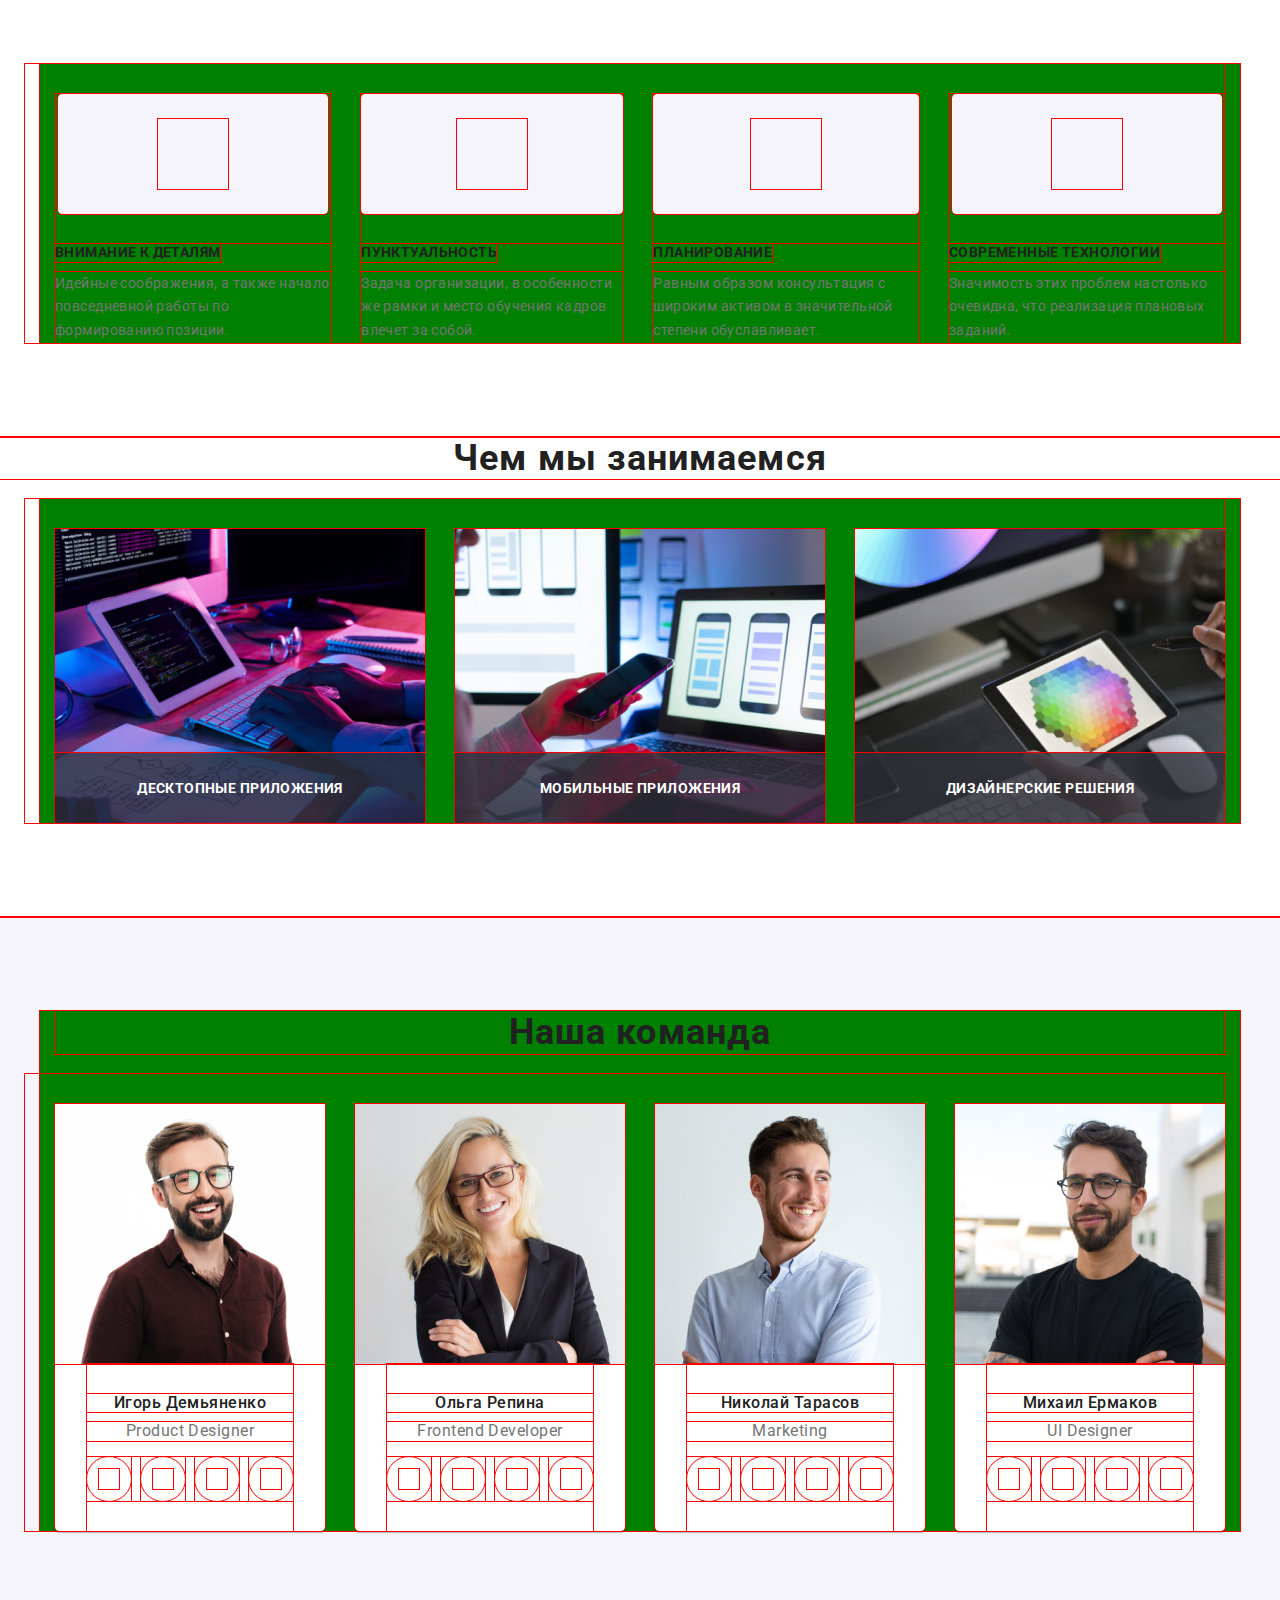
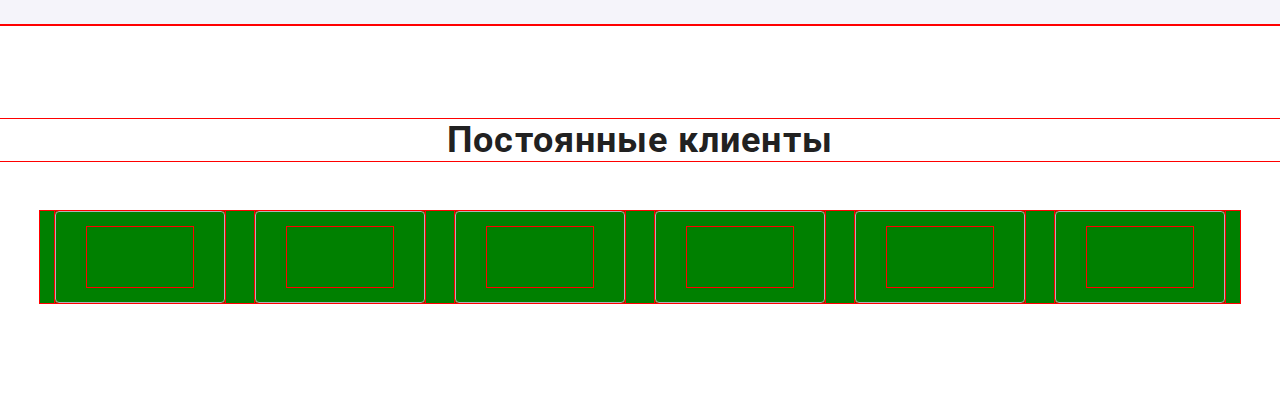
==== commit 0449e22c: "hw8" ====
--- a/index.html
+++ b/index.html
@@ -94,7 +94,7 @@
           </div>
         </div>
       </section> -->
-      <!-- <section class="work-section section">
+      <section class="work-section section">
         <h2 class="section__title visually-hidden">Особенности работы</h2>
         <div class="container">
           <ul class="work-section__list list">
@@ -104,7 +104,7 @@
                   <use href="./images/icons/sprite.svg#icon-antenna"></use>
                 </svg>
               </div>
-              <div>
+              <div class="work-section__content">
                 <h3 class="work-section__title title">Внимание к деталям</h3>
                 <p class="work-section__text text">
                   Идейные соображения, а также начало повседневной работы по
@@ -118,7 +118,7 @@
                   <use href="./images/icons/sprite.svg#icon-clock"></use>
                 </svg>
               </div>
-              <div>
+              <div class="work-section__content">
                 <h3 class="work-section__title title">Пунктуальность</h3>
                 <p class="work-section__text text">
                   Задача организации, в особенности же рамки и место обучения
@@ -132,7 +132,7 @@
                   <use href="./images/icons/sprite.svg#icon-diagram"></use>
                 </svg>
               </div>
-              <div>
+              <div class="work-section__content">
                 <h3 class="work-section__title title">Планирование</h3>
                 <p class="work-section__text text">
                   Равным образом консультация с широким активом в значительной
@@ -146,7 +146,7 @@
                   <use href="./images/icons/sprite.svg#icon-astronaut"></use>
                 </svg>
               </div>
-              <div>
+              <div class="work-section__content">
                 <h3 class="work-section__title title">
                   Современные технологии
                 </h3>
@@ -158,8 +158,8 @@
             </li>
           </ul>
         </div>
-      </section> -->
-      <!-- <section class="jobs section">
+      </section>
+      <section class="jobs section">
         <h2 class="section__title">Чем мы занимаемся</h2>
         <div class="container">
           <ul class="jobs__list work-section__list list">
@@ -193,7 +193,7 @@
             </li>
           </ul>
         </div>
-      </section> -->
+      </section>
       <section class="section team">
         <div class="container">
           <h2 class="section__title">Наша команда</h2>
@@ -407,7 +407,7 @@
         </div>
       </section>
 
-      <!-- <section class="clients section">
+      <section class="clients section">
         <h2 class="section__title title">Постоянные клиенты</h2>
         <div class="container">
           <ul class="clients__list">
@@ -455,7 +455,7 @@
             </li>
           </ul>
         </div>
-      </section> -->
+      </section>
     </main>
     <!-- <footer class="footer">
       <div class="container">
--- a/css/main.min.css
+++ b/css/main.min.css
@@ -1,2 +1,2 @@
-:root{--color-text1: #212121;--color-text2: #757575;--color-link-focus: #2196f3;--color-bg-body: #ffffff;--color-bg-btn: #f5f4fa;--color-hero: #2f303a;--color-hero-dg: #c4c4c4}html{box-sizing:border-box}*,*::before,*::after{box-sizing:inherit;outline:1px solid red}.body{color:#212121;background-color:#ffffff;font-family:Roboto, sans-serif;font-style:normal;margin:0}ul{list-style:none;margin:0;padding:0}img{display:block;max-width:100%;height:auto}h1,h2,h3,p{margin:0;padding:0}.visually-hidden{position:absolute !important;clip:rect(1px 1px 1px 1px);clip:rect(1px, 1px, 1px, 1px);padding:0 !important;border:0 !important;height:1px !important;width:1px !important;overflow:hidden}.container{width:100%;padding-left:15px;padding-right:15px;margin:0 auto;background:aqua}@media screen and (min-width: 480px){.container{max-width:480px;background:yellow;margin:0 auto}}@media screen and (min-width: 768px){.container{max-width:768px;background:pink;margin:0 auto}}@media screen and (min-width: 1200px){.container{max-width:1200px;background:green;margin:0 auto}}header{min-height:80px;border-bottom:1px solid #ececec;display:flex}header .container{display:flex;align-items:center}.section{padding-bottom:94px}.link{display:inline-block;color:var(--color-text1);font-weight:500;font-size:14px;line-height:1.14;letter-spacing:0.02em;text-decoration:none}.link:hover,.link:focus{color:#2196f3;transition-property:color;transition-duration:250ms;transition-timing-function:cubic-bezier(0.4, 0, 0.2, 1)}.feedback{padding:32px 0;display:flex;justify-content:center;align-items:center;color:var(--color-text2);transition-property:color;transition-duration:250ms;transition-timing-function:cubic-bezier(0.4, 0, 0.2, 1)}.feedback:hover,.feedback:focus{color:#2196f3;transition-property:color;transition-duration:250ms;transition-timing-function:cubic-bezier(0.4, 0, 0.2, 1)}.nvg-list__link{transition-property:color;transition-duration:250ms;transition-timing-function:cubic-bezier(0.4, 0, 0.2, 1);padding-bottom:32px;padding-top:32px}.nvg-list__link::after{content:"";display:block;position:absolute;width:100%;height:4px;background:#2196f3;border-radius:2px;bottom:0;opacity:0;transition-property:opacity;transition-duration:250ms;transition-timing-function:cubic-bezier(0.4, 0, 0.2, 1)}.nvg-list__link:hover,.nvg-list__link:focus{transition-property:color;transition-duration:250ms;transition-timing-function:cubic-bezier(0.4, 0, 0.2, 1)}.nvg-list__link:hover::after,.nvg-list__link:focus::after{opacity:1;transition-property:color, opacity;transition-duration:250ms;transition-timing-function:cubic-bezier(0.4, 0, 0.2, 1)}.nvg-list__link-studio{font-weight:500;font-size:14px;line-height:1.25;letter-spacing:0.02em;color:#2196f3}.nvg-list__link-studio::after{opacity:1;content:"";display:block;position:absolute;width:100%;height:4px;background:#2196f3;border-radius:2px;bottom:0;opacity:1;transition-property:opacity;transition-duration:250ms;transition-timing-function:cubic-bezier(0.4, 0, 0.2, 1)}.nvg-list__link-portfolio{font-weight:500;font-size:14px;line-height:1.25;letter-spacing:0.02em;color:#2196f3}.nvg-list__link-portfolio::after{opacity:1;content:"";display:block;position:absolute;width:100%;height:4px;background:#2196f3;border-radius:2px;bottom:0;opacity:1;transition-property:opacity;transition-duration:250ms;transition-timing-function:cubic-bezier(0.4, 0, 0.2, 1)}.logo{font-family:Raleway, sans-serif;font-weight:700;font-size:26px;line-height:1.19;letter-spacing:0.03em;text-decoration:none;color:#2196f3}.header__logo{padding-top:24px;padding-bottom:24px;margin-right:90px}.header__logo-studio{display:inline-flex;color:#212121}.footer__logo{display:inline-block;margin-right:auto;margin-bottom:20px}.footer__logo-studio{color:var(--color-bg-body)}.nvg{display:flex;justify-content:start}.nvg-list{display:flex;align-items:center}.nvg-list__item{position:relative}.nvg-list__item:not(:last-child){margin-right:50px}.header-contacts{margin-left:auto}.mail-icon{width:16px;height:12px;fill:#757575;margin-right:10px;transition-property:fill;transition-duration:250ms;transition-timing-function:cubic-bezier(0.4, 0, 0.2, 1)}.feedback:focus .mail-icon,.feedback:hover .mail-icon{fill:var(--color-link-focus);transition-property:fill;transition-duration:250ms;transition-timing-function:cubic-bezier(0.4, 0, 0.2, 1)}.telefon-icon{width:10px;height:16px;fill:var(--color-text2);margin-right:10px;transition-property:fill;transition-duration:250ms;transition-timing-function:cubic-bezier(0.4, 0, 0.2, 1)}.feedback:focus .telefon-icon,.feedback:hover .telefon-icon{fill:var(--color-link-focus);transition-property:fill;transition-duration:250ms;transition-timing-function:cubic-bezier(0.4, 0, 0.2, 1)}.contacts-list{display:flex;margin-left:auto;align-items:center}.contacts-list__item:not(:last-child){margin-right:50px}.header-contacts__title{margin-bottom:50px}.hero{display:flex;justify-content:center;padding:0px;text-align:center;padding:200px 0;max-width:1600px;min-height:600px;margin:0 auto;background-color:var(--color-hero-dg);background-image:linear-gradient(to top, rgba(47,48,58,0.4), rgba(47,48,58,0.4)),url(../images/hero-img.jpg);background-repeat:no-repeat, no-repeat;background-size:cover, cover}.hero__title{color:var(--color-bg-body);font-weight:900;font-size:44px;line-height:1.36;letter-spacing:0.06em;text-transform:uppercase;max-width:696px;margin:0 auto;margin-bottom:30px}.hero__btn{background-color:var(--color-link-focus);color:var(--color-bg-body);box-shadow:0px 4px 4px rgba(0,0,0,0.15)}.btn{background-color:var(--color-link-focus);color:var(--color-bg-body);border-radius:4px;font-weight:bold;font-size:16px;line-height:1.87;text-align:center;letter-spacing:0.06em;cursor:pointer;border:none;width:200px;height:50px}.hero__btn{background-color:var(--color-link-focus);color:var(--color-bg-body);box-shadow:0px 4px 4px rgba(0,0,0,0.15)}.work-section__list{display:flex;flex-wrap:wrap;margin-left:-30px;margin-top:-30px;justify-content:center}@media screen and (min-width: 480px){.work-section__list{justify-content:center}}.work-section{padding-top:94px}.work-section__item{flex-basis:calc((100% - 4 * 30px) / 4);margin-left:30px;margin-top:30px;max-width:270px;word-wrap:break-word}.work-icon{width:70px;height:70px;fill:var(--color-text1)}.work-section__icon{display:flex;justify-content:center;align-items:center;max-width:270px;min-height:120px;margin:0 auto;background:var(--color-bg-btn);border-radius:4px;margin-bottom:30px}.work-section__title{font-weight:700;font-size:14px;line-height:1.25;letter-spacing:0.03em;text-transform:uppercase;color:var(--color-text1);margin-bottom:10px}.work-section__text{color:var(--color-text2);font-size:14px;line-height:1.71;letter-spacing:0.03em}.jobs__title{font-weight:700;font-size:36px;line-height:1.17;letter-spacing:0.03em;color:var(--color-text1);text-align:center}.jobs__text{display:flex;position:absolute;font-weight:bold;font-size:14px;line-height:16px;letter-spacing:0.03em;color:var(--color-bg-body);width:370px;height:70px;align-items:center;justify-content:center;background-color:rgba(47,48,58,0.8);bottom:0;text-transform:uppercase}.jobs__item{flex-basis:calc((100% - 3 * 30px) / 3);margin-left:30px;text-align:center;margin-top:30px;max-width:370px;word-wrap:break-word;position:relative}.team{background-color:var(--color-bg-btn);padding-top:94px}.section__title{font-weight:700;font-size:36px;line-height:1.17;letter-spacing:0.03em;color:var(--color-text1);text-align:center;margin-bottom:50px}.team__item{text-align:center;margin-left:30px;margin-top:30px;word-wrap:break-word;background:var(--color-bg-body);box-shadow:0px 1px 3px rgba(0,0,0,0.12),0px 1px 1px rgba(0,0,0,0.14),0px 2px 1px rgba(0,0,0,0.2);border-radius:0px 0px 4px 4px}@media screen and (min-width: 480px){.team__item{display:flex;flex-wrap:wrap;justify-content:center;width:450px;margin-left:30px;margin-top:30px}}@media screen and (min-width: 768px){.team__item{display:flex;flex-wrap:wrap;justify-content:center;width:354px;margin-left:30px;margin-top:30px}}@media screen and (min-width: 1200px){.team__item{flex-basis:calc((100% - 4 * 30px) / 4);max-width:270px;margin-left:30px;margin-top:30px}}.team__photo{margin:0}.team__box{display:block;max-width:270px;padding-top:30px;padding-bottom:30px}.team__subtitle{font-weight:500;font-size:16px;line-height:1.18;letter-spacing:0.03em;margin-bottom:10px}.team__text{color:var(--color-text2);font-size:16px;line-height:1.18;letter-spacing:0.03em;word-wrap:break-word;margin-bottom:16px}.social-list{display:flex;justify-content:space-around;align-items:center;max-width:206px;max-height:44px;margin:0 auto}.social-list__item:not(:last-child){margin-right:10px}.social-list__link{display:flex;justify-content:center;align-items:center;border-radius:50%;width:44px;height:44px;background-color:var(--color-bg-body);transition-property:background-color;transition-duration:250ms;transition-timing-function:cubic-bezier(0.4, 0, 0.2, 1)}.social-list__link:hover,.social-list__link:focus{background-color:var(--color-link-focus);transition-property:background-color;transition-duration:250ms;transition-timing-function:cubic-bezier(0.4, 0, 0.2, 1);border:none}.social-list__svg{width:20px;height:20px;fill:#afb1b8;transition-property:fill;transition-duration:250ms;transition-timing-function:cubic-bezier(0.4, 0, 0.2, 1)}.social-list__link:hover .social-list__svg,.social-list__link:focus .social-list__svg{background-color:transparent;fill:var(--color-bg-body);border:none;transition-property:fill;transition-duration:250ms;transition-timing-function:cubic-bezier(0.4, 0, 0.2, 1)}.footer .social-list__svg{fill:var(--color-bg-body)}.clients{padding:94px 0}.clients__list{display:flex;justify-content:center;align-items:center}.clients__item{display:flex}.clients__item:not(:last-child){margin-right:30px}.clients__link{display:flex;width:170px;height:92px;border:1px solid #afb1b8;border-radius:4px;justify-content:center;align-items:center;transition-property:border-color;transition-duration:250ms;transition-timing-function:cubic-bezier(0.4, 0, 0.2, 1)}.clients__link:focus,.clients__link:hover{border-color:var(--color-link-focus);transition-property:border-color;transition-duration:250ms;transition-timing-function:cubic-bezier(0.4, 0, 0.2, 1)}.clients__svg{width:106px;height:60px;fill:#afb1b8;transition-property:fill;transition-duration:250ms;transition-timing-function:cubic-bezier(0.4, 0, 0.2, 1)}.clients__link:focus .clients__svg,.clients__link:hover .clients__svg{fill:var(--color-link-focus);transition-property:fill;transition-duration:250ms;transition-timing-function:cubic-bezier(0.4, 0, 0.2, 1)}.footer{background-color:#2f303a;padding-top:60px;padding-bottom:60px}.footer__main{display:flex;align-items:baseline}.address-block{max-width:231px;margin-right:70px}.address{width:231px;max-height:80px}.address__item{margin-bottom:9px}.address__link{font-style:normal;color:var(--color-bg-body);font-weight:normal;font-size:14px;line-height:1.7;letter-spacing:0.03em;transition-duration:250ms;transition-property:color;transition-timing-function:cubic-bezier(0.4, 0, 0.2, 1)}.address__link:focus,.address__link:hover{color:var(--color-link-focus);transition-property:color;transition-duration:250ms;transition-timing-function:cubic-bezier(0.4, 0, 0.2, 1)}.address__link-tel,.address__link-mail{color:rgba(255,255,255,0.6);transition-duration:250ms;transition-timing-function:cubic-bezier(0.4, 0, 0.2, 1)}.footer-social{max-width:206px;margin-right:93px}.footer-social__title{font-size:14px;line-height:1.14;letter-spacing:0.03em;text-transform:uppercase;color:var(--color-bg-body);margin-bottom:20px}.footer__social-link{background-color:rgba(255,255,255,0.1)}.footer-form__label{font-size:14px;line-height:1.14;letter-spacing:0.03em;text-transform:uppercase;color:#ffffff}.footer-form__mail{position:absolute;bottom:0;left:0;background-color:transparent;border:1px solid rgba(255,255,255,0.3);filter:drop-shadow(0px 4px 4px rgba(0,0,0,0.15));border-radius:4px;width:358px;height:50px;padding-left:16px;font-size:16px;line-height:1.25;display:flex;align-items:center;letter-spacing:0.03em;color:rgba(255,255,255,0.6);transition-duration:250ms;transition-timing-function:cubic-bezier(0.4, 0, 0.2, 1)}.footer-form__mail:hover,.footer-form__mail:focus{border:1px solid var(--color-link-focus);transition-property:border;transition-duration:250ms;transition-timing-function:cubic-bezier(0.4, 0, 0.2, 1);outline:none}.footer-social__list{max-width:206px;display:flex}.form-box{width:570px;height:86px;position:relative}.footer-form__btn{display:flex;position:absolute;bottom:0;right:0;align-items:center;padding-left:29px;padding-right:28px;transition-duration:250ms;transition-timing-function:cubic-bezier(0.4, 0, 0.2, 1)}.footer-form__btn-text{font-size:16px;line-height:1.87;display:flex;align-items:center;text-align:center;letter-spacing:0.06em;color:var(--color-bg-body)}.footer-form__btn-text:hover,.footer-form__btn-text:focus{box-shadow:0px 4px 4px rgba(0,0,0,0.15);transition-property:box-shadow;transition-duration:250ms;transition-timing-function:cubic-bezier(0.4, 0, 0.2, 1)}.footer-form__telega{display:inline-block;position:absolute;width:24px;height:24px;right:28px;fill:var(--color-bg-body)}.btn-box__but{height:38px;border-radius:4px;background-color:var(--color-bg-btn);color:var(--color-text1);font-weight:500;font-size:16px;line-height:1.62;text-align:center;letter-spacing:0.03em;padding:6px 22px;border:none;transition-property:background-color, color, box-shadow;transition-duration:250ms;transition-timing-function:cubic-bezier(0.4, 0, 0.2, 1)}.btn-box__but:hover,.btn-box__but:focus{background-color:var(--color-link-focus);color:var(--color-bg-body);border-radius:4px;box-shadow:0px 3px 1px rgba(0,0,0,0.1),0px 1px 2px rgba(0,0,0,0.08),0px 2px 2px rgba(0,0,0,0.12);border:none;transition-property:background-color, color, box-shadow;transition-duration:250ms;transition-timing-function:cubic-bezier(0.4, 0, 0.2, 1)}.btn-box__but--all{background-color:var(--color-link-focus);color:var(--color-bg-body)}.prtfl-content{padding-top:94px}.button-list{justify-content:center;margin:0 15px}.button-list__item{margin-left:8px;align-items:center;word-wrap:break-word}.section-btn{margin-bottom:50px}.content-list{margin-top:0;padding-top:0}.content-list__item{flex-basis:calc((100% - 3 * 30px) / 3);margin-left:30px;text-align:center;max-width:370px;word-wrap:break-word;position:relative}.content-list__item:not(:nth-child(-n+3)){margin-top:30px;position:relative}.list-link{display:inline-block;overflow:hidden;transition-property:box-shadow;transition-duration:250ms;transition-timing-function:cubic-bezier(0.4, 0, 0.2, 1)}.list-link:hover,.list-link:focus{position:absolute;top:0;left:0;background:var(--color-bg-body);border:1px solid #eeeeee;box-sizing:border-box;box-shadow:0px 1px 1px rgba(0,0,0,0.12),0px 4px 4px rgba(0,0,0,0.06),1px 4px 6px rgba(0,0,0,0.16);transition-property:box-shadow;transition-duration:250ms;transition-timing-function:cubic-bezier(0.4, 0, 0.2, 1)}.list-link__overflow-img{position:relative;overflow:hidden}.list-link__overflow{position:absolute;width:100%;height:100%;background:rgba(33,150,243,0.9);display:flex;align-items:center;justify-content:center;text-align:left;transform:translateY(100%);transition-property:transform;transition-duration:250ms;transition-timing-function:cubic-bezier(0.4, 0, 0.2, 1)}.list-link:hover .list-link__overflow,.list-link:focus .list-link__overflow{transform:translatey(-100%);transition-property:transform;transition-duration:250ms;transition-timing-function:cubic-bezier(0.4, 0, 0.2, 1)}.list-link__overflow-text{font-size:18px;line-height:1.56;max-width:322px;max-height:168px;letter-spacing:0.03em;color:var(--color-bg-body)}.list-link__text{border-bottom:1px solid #eeeeee;border-left:1px solid #eeeeee;border-right:1px solid #eeeeee;text-align:left;padding:20px 24px}.list-link__subtitle{font-weight:700;font-size:17px;line-height:2;letter-spacing:0.06em;color:var(--color-text1)}.list-link__content{font-size:16px;line-height:1.87;letter-spacing:0.03em;color:var(--color-text2)}.backdrop{position:fixed;top:0;left:0;width:100%;height:100%;background-color:rgba(0,0,0,0.4)}.modal__close-btn{width:30px;height:30px;position:absolute;top:8px;right:8px;border-radius:50%;border:1px solid #afb1b8;background-color:var(--color-bg-body)}.modal__close-btn:hover,.modal__close-btn:focus{border:1px solid var(--color-link-focus);cursor:pointer;fill:var(--color-link-focus)}.modal{width:528px;height:581px;background-color:var(--color-bg-body);position:absolute;top:50%;left:50%;transform:translate(-50%, -50%);padding:40px}.modal__close-icon{display:inline-block;width:18px;height:18px;position:absolute;top:50%;left:50%;transform:translate(-50%, -50%)}.is-hidden{visibility:hidden;opacity:0;pointer-events:none;transition-duration:250ms;transition-timing-function:cubic-bezier(0.4, 0, 0.2, 1)}.modal-form{display:flex;flex-direction:column;justify-content:center}.modal-form__title{font-weight:bold;font-size:20px;line-height:1.15;text-align:center;letter-spacing:0.03em;color:var(--color-text1)}.modal-form__subbox{position:relative;display:flex;flex-direction:column;margin-top:12px}.modal-form__subbox:not(:first-child){position:relative;margin-top:10px}.modal-form__label{margin-bottom:4px;color:var(--color-text2);font-weight:400;font-size:12px;line-height:1.17;letter-spacing:0.01em}.modal-form__icon{position:absolute;top:50%;left:12px;display:flex;transition-property:fill;transition-duration:250ms;transition-timing-function:cubic-bezier(0.4, 0, 0.2, 1)}.modal-form__input:focus+.modal-form__icon{fill:var(--color-link-focus)}.modal-form__input{height:40px;width:100%;padding-left:30px;border-radius:4px;border:1px solid rgba(33,33,33,0.2);transition-property:border-color;transition-duration:250ms;transition-timing-function:cubic-bezier(0.4, 0, 0.2, 1)}.modal-form__input:focus,.modal-form__input:hover{outline:none;border-color:var(--color-link-focus);transition-property:border-color;transition-duration:250ms;transition-timing-function:cubic-bezier(0.4, 0, 0.2, 1)}.modal-form__comment{padding:12px 16px;height:120px;resize:none;border-radius:4px;border:1px solid rgba(33,33,33,0.2);transition-property:outline-color;transition-duration:250ms;transition-timing-function:cubic-bezier(0.4, 0, 0.2, 1)}.modal-form__comment:focus,.modal-form__comment:hover{outline:none;border-color:var(--color-link-focus);transition-property:border-color;transition-duration:250ms;transition-timing-function:cubic-bezier(0.4, 0, 0.2, 1)}.modal-form__checkbox-label{display:flex;justify-content:center;align-items:center;margin-top:20px;cursor:pointer}.check-wrapper{position:relative;margin-right:8px}.modal-form__checkbox{display:block;width:16px;height:15px;appearance:none;border:2px solid var(--color-text1);border-radius:1px}.modal-form__checkbox:focus{border:2px solid var(--color-link-focus);outline:2px solid transparent}.modal-form__checkbox:checked{fill:currentColor;background-color:var(--color-link-focus);border:none}.modal-form__policy-text{color:var(--color-text2);font-weight:400;font-size:14px;line-height:1.71;letter-spacing:0.03em;color:#757575}.modal-form__policy-link{color:var(--color-link-focus);text-decoration:underline}.modal-form__check-icon{fill:var(--color-bg-body);position:absolute;top:50%;left:50%;transform:translate(-50%, -50%);width:11px;height:8px}.modal-form__checkbox:checked+.modal-form__check-icon{fill:var(--color-bg-body)}.modal-form__button{display:flex;justify-content:center;margin-top:30px}.modal-form__submit{box-shadow:0px 1px 3px rgba(0,0,0,0.12),0px 1px 1px rgba(0,0,0,0.14),0px 2px 1px rgba(0,0,0,0.2)}
+:root{--color-text1: #212121;--color-text2: #757575;--color-link-focus: #2196f3;--color-bg-body: #ffffff;--color-bg-btn: #f5f4fa;--color-hero: #2f303a;--color-hero-dg: #c4c4c4}html{box-sizing:border-box}*,*::before,*::after{box-sizing:inherit;outline:1px solid red}.body{color:#212121;background-color:#ffffff;font-family:Roboto, sans-serif;font-style:normal;margin:0}ul{list-style:none;margin:0;padding:0}img{display:block;max-width:100%;height:auto}h1,h2,h3,p{margin:0;padding:0}.visually-hidden{position:absolute !important;clip:rect(1px 1px 1px 1px);clip:rect(1px, 1px, 1px, 1px);padding:0 !important;border:0 !important;height:1px !important;width:1px !important;overflow:hidden}.container{width:100%;padding-left:15px;padding-right:15px;margin:0 auto;background:aqua}@media screen and (min-width: 480px){.container{max-width:480px;background:yellow;margin:0 auto}}@media screen and (min-width: 768px){.container{max-width:768px;background:pink;margin:0 auto}}@media screen and (min-width: 1200px){.container{max-width:1200px;background:green;margin:0 auto}}header{min-height:80px;border-bottom:1px solid #ececec;display:flex}header .container{display:flex;align-items:center}.section{padding-bottom:94px}.link{display:inline-block;color:var(--color-text1);font-weight:500;font-size:14px;line-height:1.14;letter-spacing:0.02em;text-decoration:none}.link:hover,.link:focus{color:#2196f3;transition-property:color;transition-duration:250ms;transition-timing-function:cubic-bezier(0.4, 0, 0.2, 1)}.feedback{padding:32px 0;display:flex;justify-content:center;align-items:center;color:var(--color-text2);transition-property:color;transition-duration:250ms;transition-timing-function:cubic-bezier(0.4, 0, 0.2, 1)}.feedback:hover,.feedback:focus{color:#2196f3;transition-property:color;transition-duration:250ms;transition-timing-function:cubic-bezier(0.4, 0, 0.2, 1)}.nvg-list__link{transition-property:color;transition-duration:250ms;transition-timing-function:cubic-bezier(0.4, 0, 0.2, 1);padding-bottom:32px;padding-top:32px}.nvg-list__link::after{content:"";display:block;position:absolute;width:100%;height:4px;background:#2196f3;border-radius:2px;bottom:0;opacity:0;transition-property:opacity;transition-duration:250ms;transition-timing-function:cubic-bezier(0.4, 0, 0.2, 1)}.nvg-list__link:hover,.nvg-list__link:focus{transition-property:color;transition-duration:250ms;transition-timing-function:cubic-bezier(0.4, 0, 0.2, 1)}.nvg-list__link:hover::after,.nvg-list__link:focus::after{opacity:1;transition-property:color, opacity;transition-duration:250ms;transition-timing-function:cubic-bezier(0.4, 0, 0.2, 1)}.nvg-list__link-studio{font-weight:500;font-size:14px;line-height:1.25;letter-spacing:0.02em;color:#2196f3}.nvg-list__link-studio::after{opacity:1;content:"";display:block;position:absolute;width:100%;height:4px;background:#2196f3;border-radius:2px;bottom:0;opacity:1;transition-property:opacity;transition-duration:250ms;transition-timing-function:cubic-bezier(0.4, 0, 0.2, 1)}.nvg-list__link-portfolio{font-weight:500;font-size:14px;line-height:1.25;letter-spacing:0.02em;color:#2196f3}.nvg-list__link-portfolio::after{opacity:1;content:"";display:block;position:absolute;width:100%;height:4px;background:#2196f3;border-radius:2px;bottom:0;opacity:1;transition-property:opacity;transition-duration:250ms;transition-timing-function:cubic-bezier(0.4, 0, 0.2, 1)}.logo{font-family:Raleway, sans-serif;font-weight:700;font-size:26px;line-height:1.19;letter-spacing:0.03em;text-decoration:none;color:#2196f3}.header__logo{padding-top:24px;padding-bottom:24px;margin-right:90px}.header__logo-studio{display:inline-flex;color:#212121}.footer__logo{display:inline-block;margin-right:auto;margin-bottom:20px}.footer__logo-studio{color:var(--color-bg-body)}.nvg{display:flex;justify-content:start}.nvg-list{display:flex;align-items:center}.nvg-list__item{position:relative}.nvg-list__item:not(:last-child){margin-right:50px}.header-contacts{margin-left:auto}.mail-icon{width:16px;height:12px;fill:#757575;margin-right:10px;transition-property:fill;transition-duration:250ms;transition-timing-function:cubic-bezier(0.4, 0, 0.2, 1)}.feedback:focus .mail-icon,.feedback:hover .mail-icon{fill:var(--color-link-focus);transition-property:fill;transition-duration:250ms;transition-timing-function:cubic-bezier(0.4, 0, 0.2, 1)}.telefon-icon{width:10px;height:16px;fill:var(--color-text2);margin-right:10px;transition-property:fill;transition-duration:250ms;transition-timing-function:cubic-bezier(0.4, 0, 0.2, 1)}.feedback:focus .telefon-icon,.feedback:hover .telefon-icon{fill:var(--color-link-focus);transition-property:fill;transition-duration:250ms;transition-timing-function:cubic-bezier(0.4, 0, 0.2, 1)}.contacts-list{display:flex;margin-left:auto;align-items:center}.contacts-list__item:not(:last-child){margin-right:50px}.header-contacts__title{margin-bottom:50px}.hero{display:flex;justify-content:center;padding:0px;text-align:center;padding:200px 0;max-width:1600px;min-height:600px;margin:0 auto;background-color:var(--color-hero-dg);background-image:linear-gradient(to top, rgba(47,48,58,0.4), rgba(47,48,58,0.4)),url(../images/hero-img.jpg);background-repeat:no-repeat, no-repeat;background-size:cover, cover}.hero__title{color:var(--color-bg-body);font-weight:900;font-size:44px;line-height:1.36;letter-spacing:0.06em;text-transform:uppercase;max-width:696px;margin:0 auto;margin-bottom:30px}.hero__btn{background-color:var(--color-link-focus);color:var(--color-bg-body);box-shadow:0px 4px 4px rgba(0,0,0,0.15)}.btn{background-color:var(--color-link-focus);color:var(--color-bg-body);border-radius:4px;font-weight:bold;font-size:16px;line-height:1.87;text-align:center;letter-spacing:0.06em;cursor:pointer;border:none;width:200px;height:50px}.hero__btn{background-color:var(--color-link-focus);color:var(--color-bg-body);box-shadow:0px 4px 4px rgba(0,0,0,0.15)}.work-section__list{display:flex;flex-wrap:wrap;margin-left:-30px;margin-top:-30px;justify-content:center}@media screen and (min-width: 480px) and (max-width: 1199px){.work-section__list{justify-content:center;flex-wrap:wrap}}@media screen and (min-width: 1200px){.work-section__list{justify-content:center;flex-wrap:nowrap}}.work-section{padding-top:94px}.work-section__item{margin-left:30px;margin-top:30px;word-wrap:break-word}@media screen and (min-width: 1200px){.work-section__item{flex-basis:calc((100% - 4 * 30px) / 4);flex-wrap:nowrap;max-width:270px}}@media screen and (min-width: 480px){.work-section__item{flex-basis:auto;flex-wrap:wrap;max-width:450px}}@media screen and (min-width: 768px){.work-section__item{flex-basis:calc((100% - 2 * 30px) / 2);flex-basis:auto;flex-wrap:wrap;max-width:354px}}.work-icon{width:70px;height:70px;fill:var(--color-text1)}.work-section__icon{display:flex;justify-content:center;align-items:center;max-width:270px;min-height:120px;margin:0 auto;background:var(--color-bg-btn);border-radius:4px;margin-bottom:30px}.work-section__content{display:flex;flex-wrap:wrap}@media screen and (max-width: 767px){.work-section__content{justify-content:center}}.work-section__title{font-weight:700;font-size:14px;line-height:1.25;letter-spacing:0.03em;text-transform:uppercase;color:var(--color-text1);margin-bottom:10px}.work-section__text{color:var(--color-text2);font-size:14px;line-height:1.71;letter-spacing:0.03em}@media screen and (max-width: 1199px){.jobs{display:none}}.jobs__title{font-weight:700;font-size:36px;line-height:1.17;letter-spacing:0.03em;color:var(--color-text1);text-align:center}.jobs__text{display:flex;position:absolute;font-weight:bold;font-size:14px;line-height:16px;letter-spacing:0.03em;color:var(--color-bg-body);width:370px;height:70px;align-items:center;justify-content:center;background-color:rgba(47,48,58,0.8);bottom:0;text-transform:uppercase}.jobs__item{flex-basis:calc((100% - 3 * 30px) / 3);margin-left:30px;text-align:center;margin-top:30px;max-width:370px;word-wrap:break-word;position:relative}.team{background-color:var(--color-bg-btn);padding-top:94px}.section__title{font-weight:700;font-size:36px;line-height:1.17;letter-spacing:0.03em;color:var(--color-text1);text-align:center;margin-bottom:50px}.team__item{text-align:center;margin-left:30px;margin-top:30px;word-wrap:break-word;background:var(--color-bg-body);box-shadow:0px 1px 3px rgba(0,0,0,0.12),0px 1px 1px rgba(0,0,0,0.14),0px 2px 1px rgba(0,0,0,0.2);border-radius:0px 0px 4px 4px}@media screen and (min-width: 480px){.team__item{display:flex;flex-wrap:wrap;justify-content:center;width:450px;margin-left:30px;margin-top:30px}}@media screen and (min-width: 768px){.team__item{flex-basis:calc((100% - 2 * 30px) / 2);display:flex;flex-wrap:wrap;justify-content:center;width:354px;margin-left:30px;margin-top:30px}}@media screen and (min-width: 1200px){.team__item{flex-basis:calc((100% - 4 * 30px) / 4);max-width:270px;margin-left:30px;margin-top:30px}}.team__photo{margin:0}.team__box{display:block;max-width:270px;padding-top:30px;padding-bottom:30px}.team__subtitle{font-weight:500;font-size:16px;line-height:1.18;letter-spacing:0.03em;margin-bottom:10px}.team__text{color:var(--color-text2);font-size:16px;line-height:1.18;letter-spacing:0.03em;word-wrap:break-word;margin-bottom:16px}.social-list{display:flex;justify-content:space-around;align-items:center;max-width:206px;max-height:44px;margin:0 auto}.social-list__item:not(:last-child){margin-right:10px}.social-list__link{display:flex;justify-content:center;align-items:center;border-radius:50%;width:44px;height:44px;background-color:var(--color-bg-body);transition-property:background-color;transition-duration:250ms;transition-timing-function:cubic-bezier(0.4, 0, 0.2, 1)}.social-list__link:hover,.social-list__link:focus{background-color:var(--color-link-focus);transition-property:background-color;transition-duration:250ms;transition-timing-function:cubic-bezier(0.4, 0, 0.2, 1);border:none}.social-list__svg{width:20px;height:20px;fill:#afb1b8;transition-property:fill;transition-duration:250ms;transition-timing-function:cubic-bezier(0.4, 0, 0.2, 1)}.social-list__link:hover .social-list__svg,.social-list__link:focus .social-list__svg{background-color:transparent;fill:var(--color-bg-body);border:none;transition-property:fill;transition-duration:250ms;transition-timing-function:cubic-bezier(0.4, 0, 0.2, 1)}.footer .social-list__svg{fill:var(--color-bg-body)}.clients{padding:94px 0}.clients__list{display:flex;justify-content:center;align-items:center}@media screen and (min-width: 480px) and (max-width: 767px){.clients__list{flex-basis:calc((100% - 2 * 30px) / 2);flex-wrap:wrap}}@media screen and (min-width: 768px) and (max-width: 1199px){.clients__list{flex-basis:calc((100% - 3 * 30px) / 3);flex-wrap:wrap}}.clients__item{display:flex}.clients__item:not(:last-child){margin-right:30px}@media screen and (min-width: 480px) and (max-width: 767.99px){.clients__item{width:210px}}@media screen and (min-width: 768px) and (max-width: 1199.99px){.clients__item{width:226px}}.clients__link{display:flex;width:170px;height:92px;border:1px solid #afb1b8;border-radius:4px;justify-content:center;align-items:center;transition-property:border-color;transition-duration:250ms;transition-timing-function:cubic-bezier(0.4, 0, 0.2, 1)}.clients__link:focus,.clients__link:hover{border-color:var(--color-link-focus);transition-property:border-color;transition-duration:250ms;transition-timing-function:cubic-bezier(0.4, 0, 0.2, 1)}.clients__svg{width:106px;height:60px;fill:#afb1b8;transition-property:fill;transition-duration:250ms;transition-timing-function:cubic-bezier(0.4, 0, 0.2, 1)}.clients__link:focus .clients__svg,.clients__link:hover .clients__svg{fill:var(--color-link-focus);transition-property:fill;transition-duration:250ms;transition-timing-function:cubic-bezier(0.4, 0, 0.2, 1)}.footer{background-color:#2f303a;padding-top:60px;padding-bottom:60px}.footer__main{display:flex;align-items:baseline}.address-block{max-width:231px;margin-right:70px}.address{width:231px;max-height:80px}.address__item{margin-bottom:9px}.address__link{font-style:normal;color:var(--color-bg-body);font-weight:normal;font-size:14px;line-height:1.7;letter-spacing:0.03em;transition-duration:250ms;transition-property:color;transition-timing-function:cubic-bezier(0.4, 0, 0.2, 1)}.address__link:focus,.address__link:hover{color:var(--color-link-focus);transition-property:color;transition-duration:250ms;transition-timing-function:cubic-bezier(0.4, 0, 0.2, 1)}.address__link-tel,.address__link-mail{color:rgba(255,255,255,0.6);transition-duration:250ms;transition-timing-function:cubic-bezier(0.4, 0, 0.2, 1)}.footer-social{max-width:206px;margin-right:93px}.footer-social__title{font-size:14px;line-height:1.14;letter-spacing:0.03em;text-transform:uppercase;color:var(--color-bg-body);margin-bottom:20px}.footer__social-link{background-color:rgba(255,255,255,0.1)}.footer-form__label{font-size:14px;line-height:1.14;letter-spacing:0.03em;text-transform:uppercase;color:#ffffff}.footer-form__mail{position:absolute;bottom:0;left:0;background-color:transparent;border:1px solid rgba(255,255,255,0.3);filter:drop-shadow(0px 4px 4px rgba(0,0,0,0.15));border-radius:4px;width:358px;height:50px;padding-left:16px;font-size:16px;line-height:1.25;display:flex;align-items:center;letter-spacing:0.03em;color:rgba(255,255,255,0.6);transition-duration:250ms;transition-timing-function:cubic-bezier(0.4, 0, 0.2, 1)}.footer-form__mail:hover,.footer-form__mail:focus{border:1px solid var(--color-link-focus);transition-property:border;transition-duration:250ms;transition-timing-function:cubic-bezier(0.4, 0, 0.2, 1);outline:none}.footer-social__list{max-width:206px;display:flex}.form-box{width:570px;height:86px;position:relative}.footer-form__btn{display:flex;position:absolute;bottom:0;right:0;align-items:center;padding-left:29px;padding-right:28px;transition-duration:250ms;transition-timing-function:cubic-bezier(0.4, 0, 0.2, 1)}.footer-form__btn-text{font-size:16px;line-height:1.87;display:flex;align-items:center;text-align:center;letter-spacing:0.06em;color:var(--color-bg-body)}.footer-form__btn-text:hover,.footer-form__btn-text:focus{box-shadow:0px 4px 4px rgba(0,0,0,0.15);transition-property:box-shadow;transition-duration:250ms;transition-timing-function:cubic-bezier(0.4, 0, 0.2, 1)}.footer-form__telega{display:inline-block;position:absolute;width:24px;height:24px;right:28px;fill:var(--color-bg-body)}.btn-box__but{height:38px;border-radius:4px;background-color:var(--color-bg-btn);color:var(--color-text1);font-weight:500;font-size:16px;line-height:1.62;text-align:center;letter-spacing:0.03em;padding:6px 22px;border:none;transition-property:background-color, color, box-shadow;transition-duration:250ms;transition-timing-function:cubic-bezier(0.4, 0, 0.2, 1)}.btn-box__but:hover,.btn-box__but:focus{background-color:var(--color-link-focus);color:var(--color-bg-body);border-radius:4px;box-shadow:0px 3px 1px rgba(0,0,0,0.1),0px 1px 2px rgba(0,0,0,0.08),0px 2px 2px rgba(0,0,0,0.12);border:none;transition-property:background-color, color, box-shadow;transition-duration:250ms;transition-timing-function:cubic-bezier(0.4, 0, 0.2, 1)}.btn-box__but--all{background-color:var(--color-link-focus);color:var(--color-bg-body)}.prtfl-content{padding-top:94px}.button-list{justify-content:center;margin:0 15px}.button-list__item{margin-left:8px;align-items:center;word-wrap:break-word}.section-btn{margin-bottom:50px}.content-list{margin-top:0;padding-top:0}.content-list__item{flex-basis:calc((100% - 3 * 30px) / 3);margin-left:30px;text-align:center;max-width:370px;word-wrap:break-word;position:relative}.content-list__item:not(:nth-child(-n+3)){margin-top:30px;position:relative}.list-link{display:inline-block;overflow:hidden;transition-property:box-shadow;transition-duration:250ms;transition-timing-function:cubic-bezier(0.4, 0, 0.2, 1)}.list-link:hover,.list-link:focus{position:absolute;top:0;left:0;background:var(--color-bg-body);border:1px solid #eeeeee;box-sizing:border-box;box-shadow:0px 1px 1px rgba(0,0,0,0.12),0px 4px 4px rgba(0,0,0,0.06),1px 4px 6px rgba(0,0,0,0.16);transition-property:box-shadow;transition-duration:250ms;transition-timing-function:cubic-bezier(0.4, 0, 0.2, 1)}.list-link__overflow-img{position:relative;overflow:hidden}.list-link__overflow{position:absolute;width:100%;height:100%;background:rgba(33,150,243,0.9);display:flex;align-items:center;justify-content:center;text-align:left;transform:translateY(100%);transition-property:transform;transition-duration:250ms;transition-timing-function:cubic-bezier(0.4, 0, 0.2, 1)}.list-link:hover .list-link__overflow,.list-link:focus .list-link__overflow{transform:translatey(-100%);transition-property:transform;transition-duration:250ms;transition-timing-function:cubic-bezier(0.4, 0, 0.2, 1)}.list-link__overflow-text{font-size:18px;line-height:1.56;max-width:322px;max-height:168px;letter-spacing:0.03em;color:var(--color-bg-body)}.list-link__text{border-bottom:1px solid #eeeeee;border-left:1px solid #eeeeee;border-right:1px solid #eeeeee;text-align:left;padding:20px 24px}.list-link__subtitle{font-weight:700;font-size:17px;line-height:2;letter-spacing:0.06em;color:var(--color-text1)}.list-link__content{font-size:16px;line-height:1.87;letter-spacing:0.03em;color:var(--color-text2)}.backdrop{position:fixed;top:0;left:0;width:100%;height:100%;background-color:rgba(0,0,0,0.4)}.modal__close-btn{width:30px;height:30px;position:absolute;top:8px;right:8px;border-radius:50%;border:1px solid #afb1b8;background-color:var(--color-bg-body)}.modal__close-btn:hover,.modal__close-btn:focus{border:1px solid var(--color-link-focus);cursor:pointer;fill:var(--color-link-focus)}.modal{width:528px;height:581px;background-color:var(--color-bg-body);position:absolute;top:50%;left:50%;transform:translate(-50%, -50%);padding:40px}.modal__close-icon{display:inline-block;width:18px;height:18px;position:absolute;top:50%;left:50%;transform:translate(-50%, -50%)}.is-hidden{visibility:hidden;opacity:0;pointer-events:none;transition-duration:250ms;transition-timing-function:cubic-bezier(0.4, 0, 0.2, 1)}.modal-form{display:flex;flex-direction:column;justify-content:center}.modal-form__title{font-weight:bold;font-size:20px;line-height:1.15;text-align:center;letter-spacing:0.03em;color:var(--color-text1)}.modal-form__subbox{position:relative;display:flex;flex-direction:column;margin-top:12px}.modal-form__subbox:not(:first-child){position:relative;margin-top:10px}.modal-form__label{margin-bottom:4px;color:var(--color-text2);font-weight:400;font-size:12px;line-height:1.17;letter-spacing:0.01em}.modal-form__icon{position:absolute;top:50%;left:12px;display:flex;transition-property:fill;transition-duration:250ms;transition-timing-function:cubic-bezier(0.4, 0, 0.2, 1)}.modal-form__input:focus+.modal-form__icon{fill:var(--color-link-focus)}.modal-form__input{height:40px;width:100%;padding-left:30px;border-radius:4px;border:1px solid rgba(33,33,33,0.2);transition-property:border-color;transition-duration:250ms;transition-timing-function:cubic-bezier(0.4, 0, 0.2, 1)}.modal-form__input:focus,.modal-form__input:hover{outline:none;border-color:var(--color-link-focus);transition-property:border-color;transition-duration:250ms;transition-timing-function:cubic-bezier(0.4, 0, 0.2, 1)}.modal-form__comment{padding:12px 16px;height:120px;resize:none;border-radius:4px;border:1px solid rgba(33,33,33,0.2);transition-property:outline-color;transition-duration:250ms;transition-timing-function:cubic-bezier(0.4, 0, 0.2, 1)}.modal-form__comment:focus,.modal-form__comment:hover{outline:none;border-color:var(--color-link-focus);transition-property:border-color;transition-duration:250ms;transition-timing-function:cubic-bezier(0.4, 0, 0.2, 1)}.modal-form__checkbox-label{display:flex;justify-content:center;align-items:center;margin-top:20px;cursor:pointer}.check-wrapper{position:relative;margin-right:8px}.modal-form__checkbox{display:block;width:16px;height:15px;appearance:none;border:2px solid var(--color-text1);border-radius:1px}.modal-form__checkbox:focus{border:2px solid var(--color-link-focus);outline:2px solid transparent}.modal-form__checkbox:checked{fill:currentColor;background-color:var(--color-link-focus);border:none}.modal-form__policy-text{color:var(--color-text2);font-weight:400;font-size:14px;line-height:1.71;letter-spacing:0.03em;color:#757575}.modal-form__policy-link{color:var(--color-link-focus);text-decoration:underline}.modal-form__check-icon{fill:var(--color-bg-body);position:absolute;top:50%;left:50%;transform:translate(-50%, -50%);width:11px;height:8px}.modal-form__checkbox:checked+.modal-form__check-icon{fill:var(--color-bg-body)}.modal-form__button{display:flex;justify-content:center;margin-top:30px}.modal-form__submit{box-shadow:0px 1px 3px rgba(0,0,0,0.12),0px 1px 1px rgba(0,0,0,0.14),0px 2px 1px rgba(0,0,0,0.2)}
 /*# sourceMappingURL=main.min.css.map */